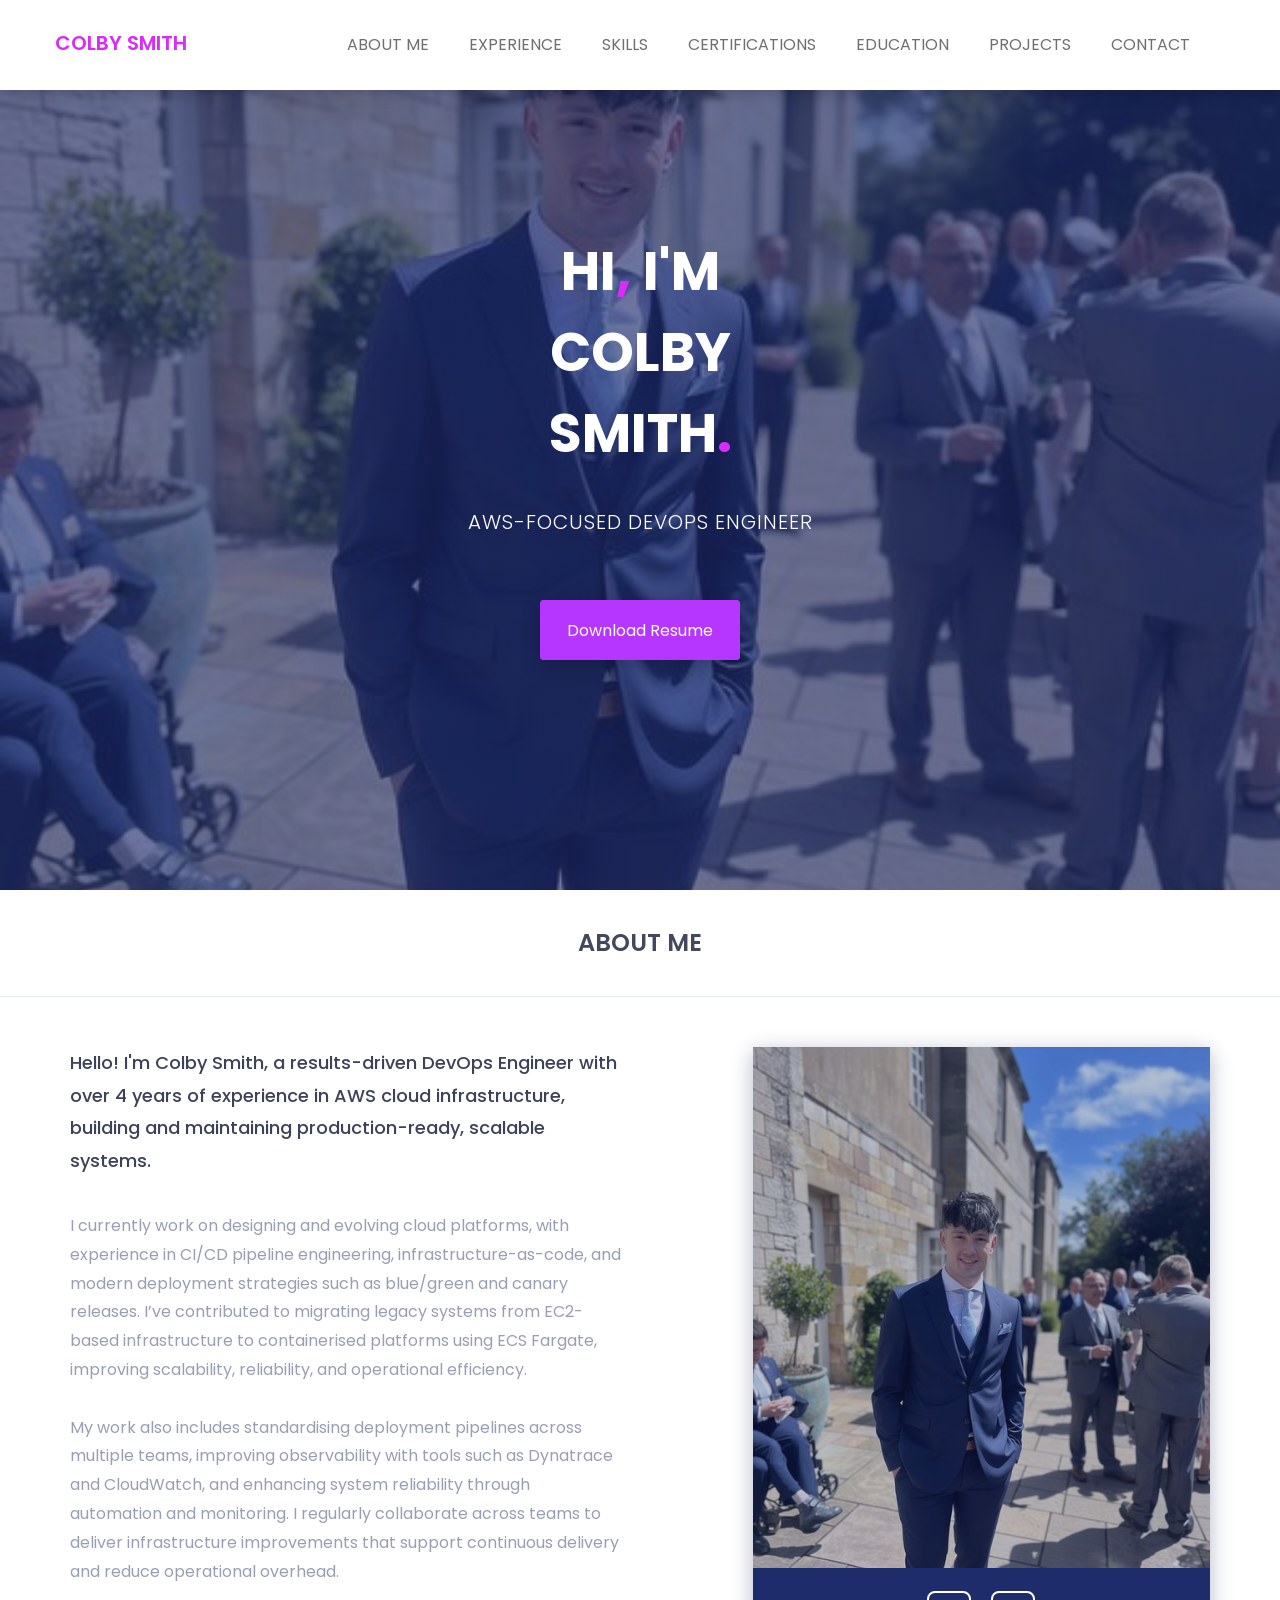
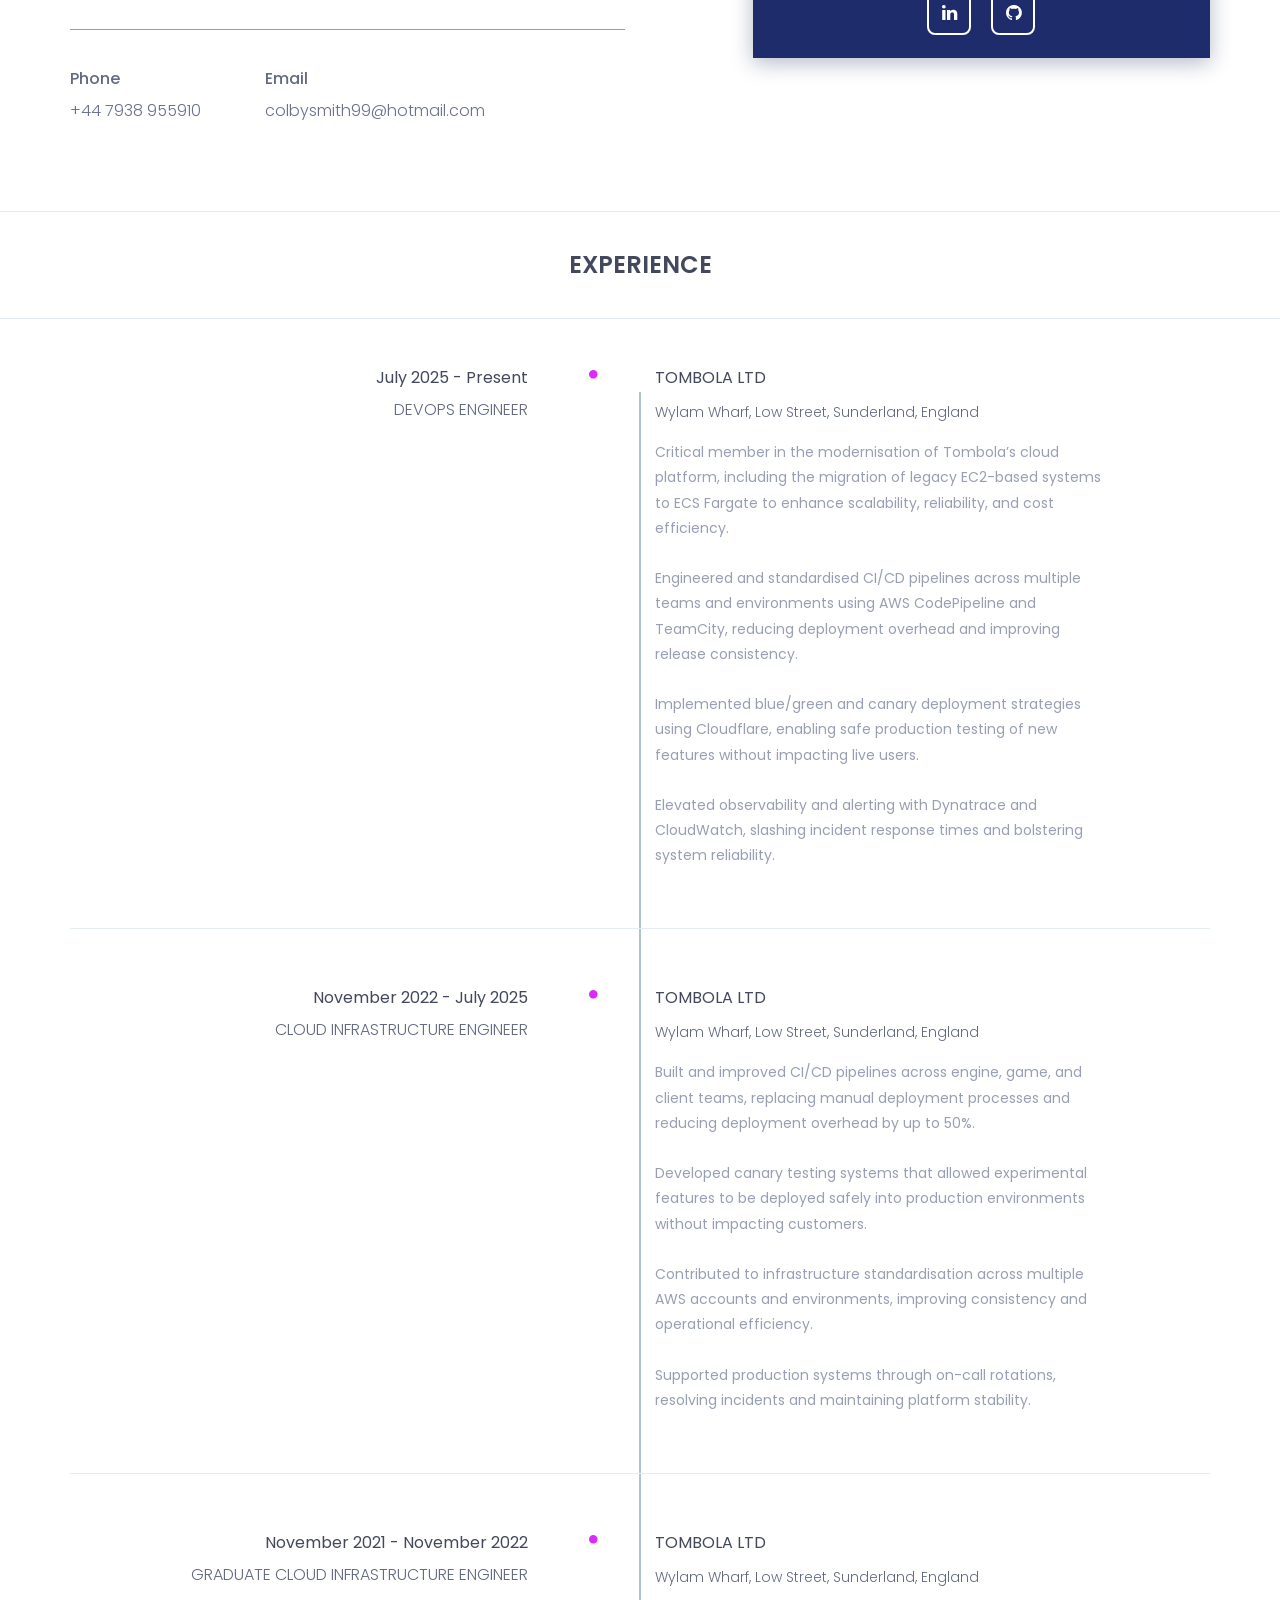
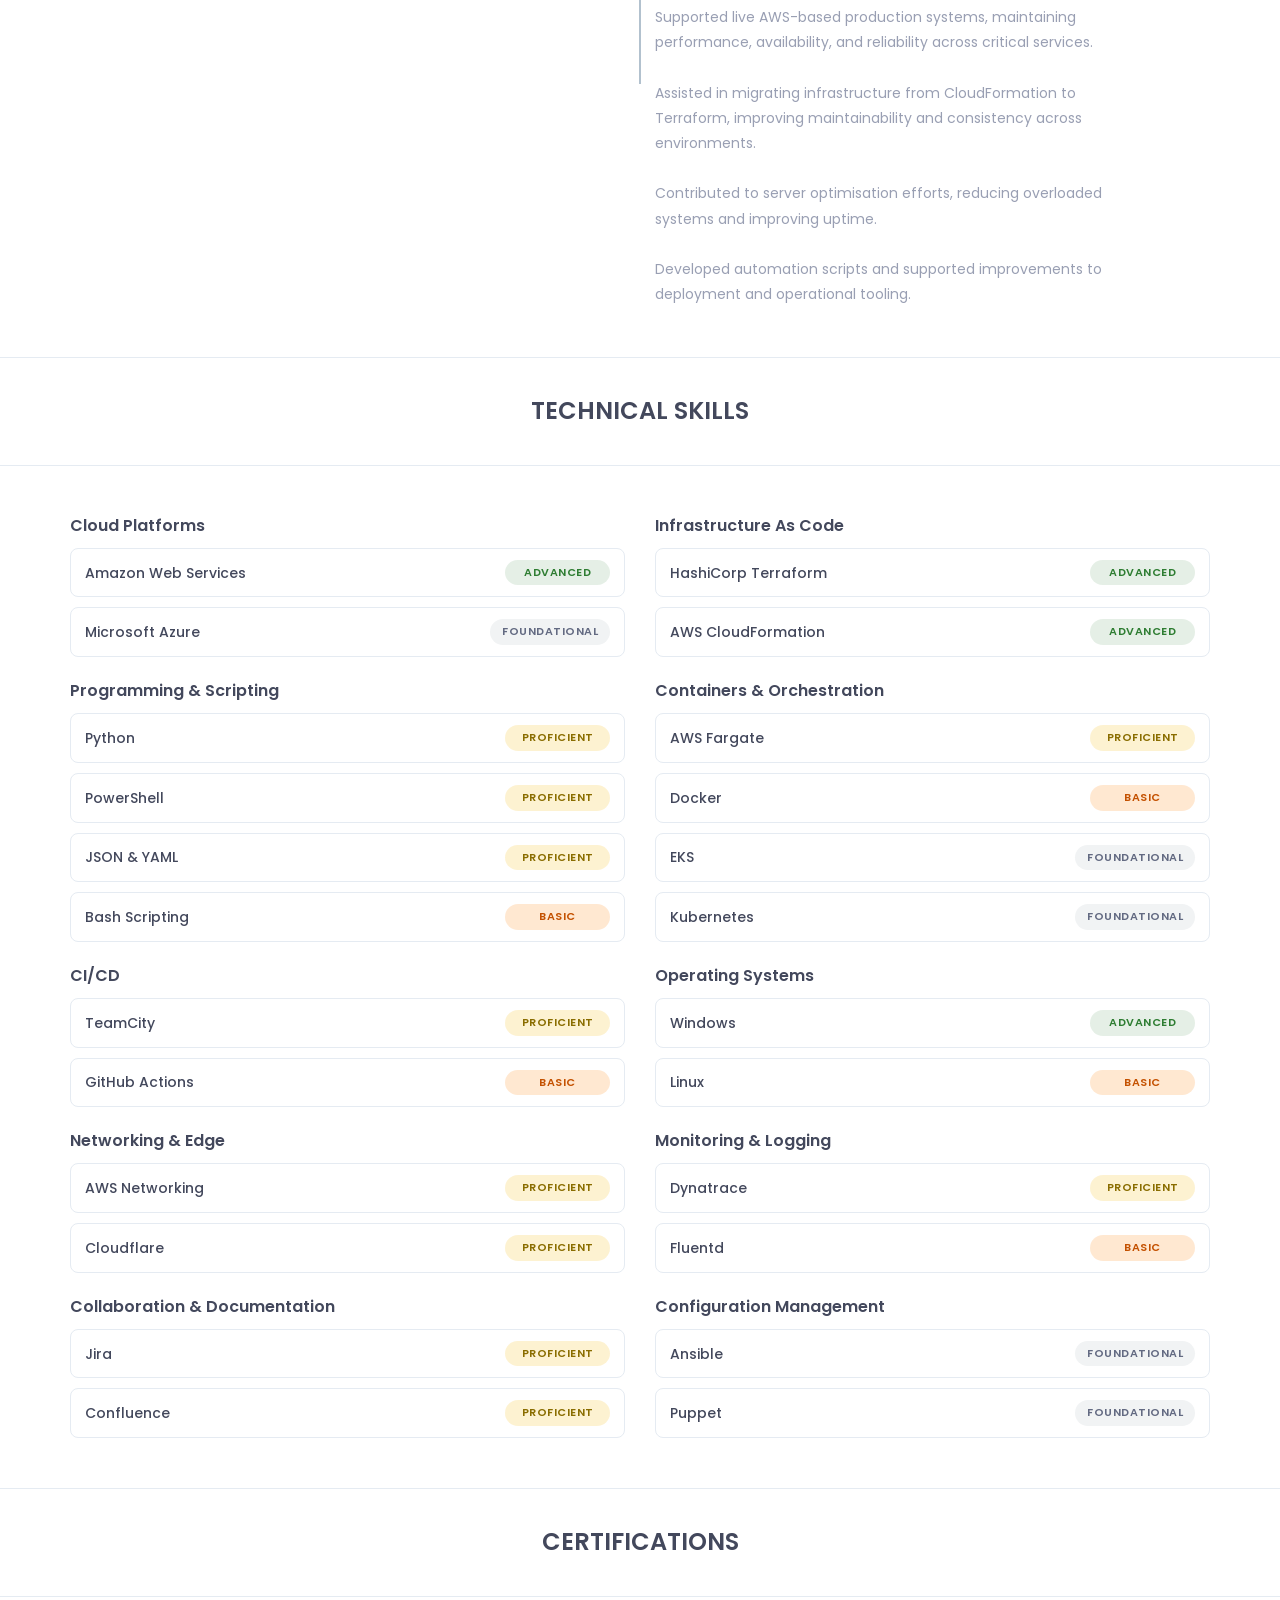
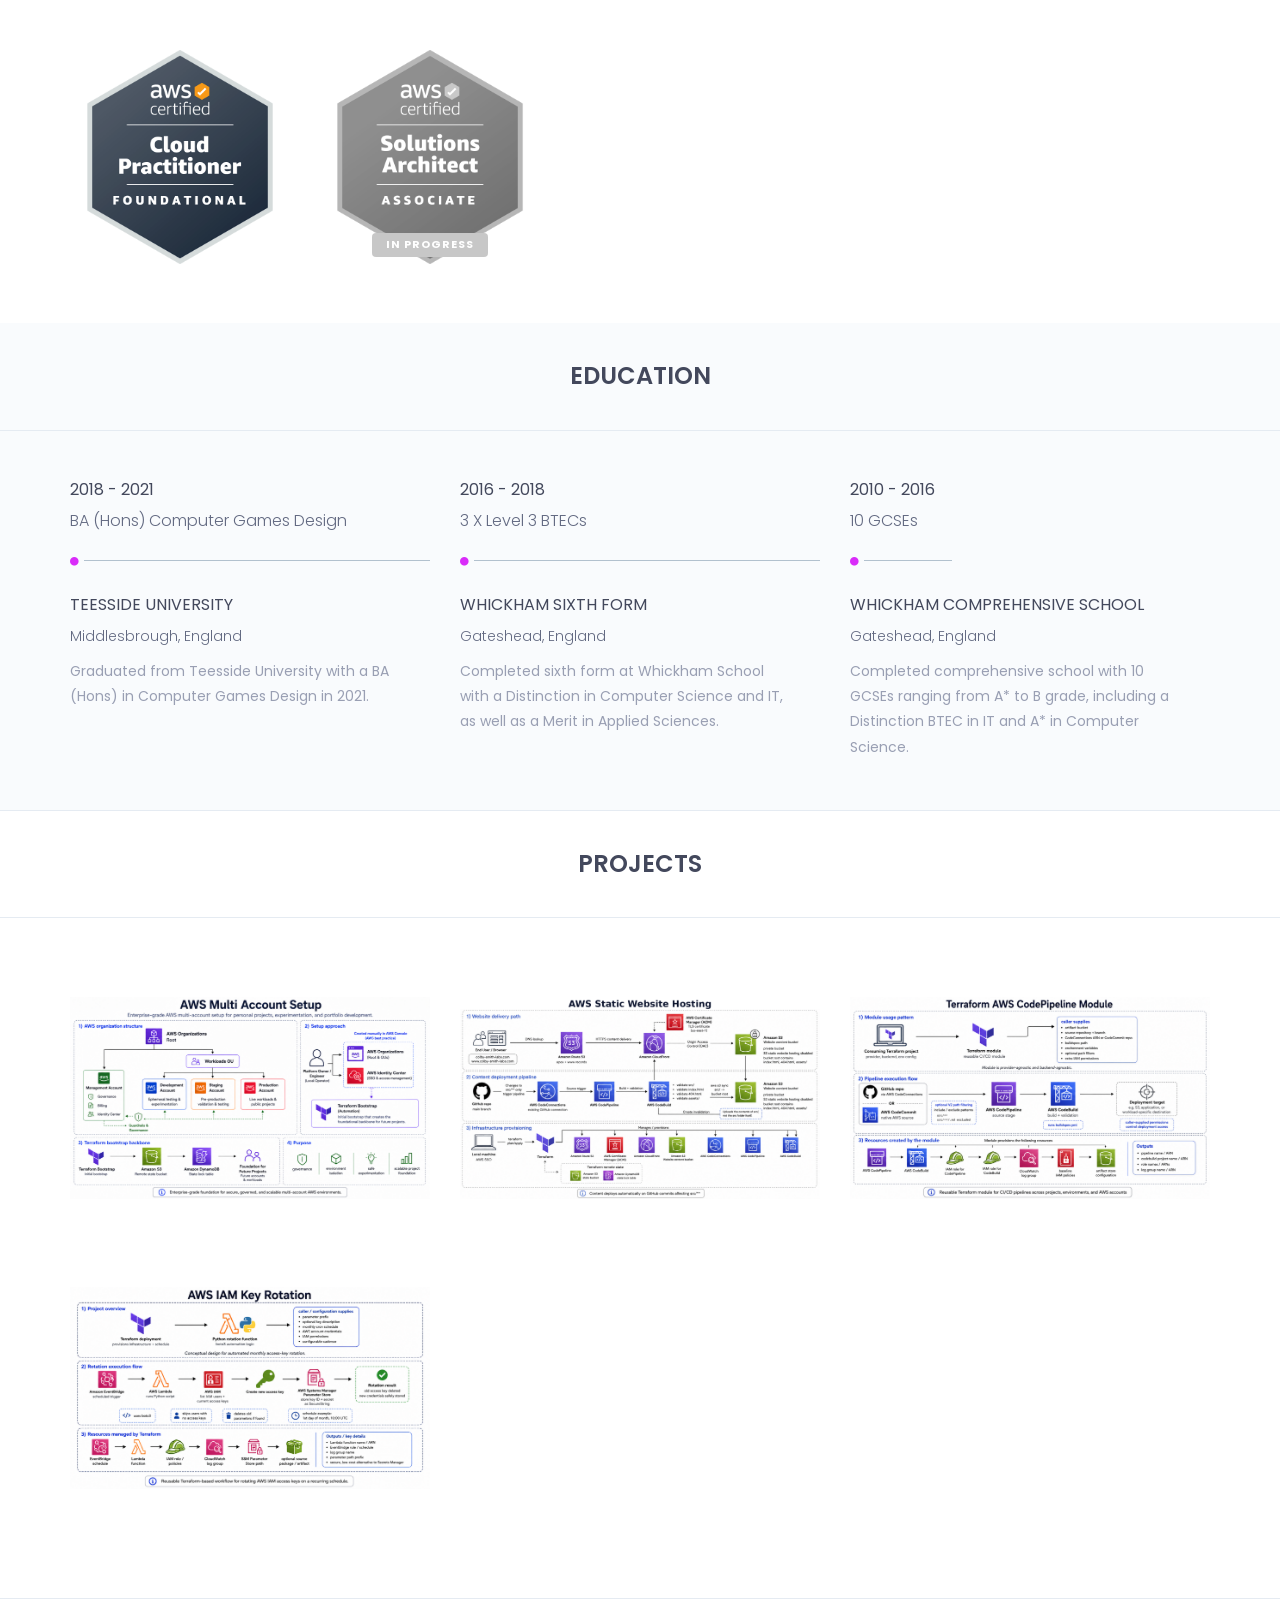
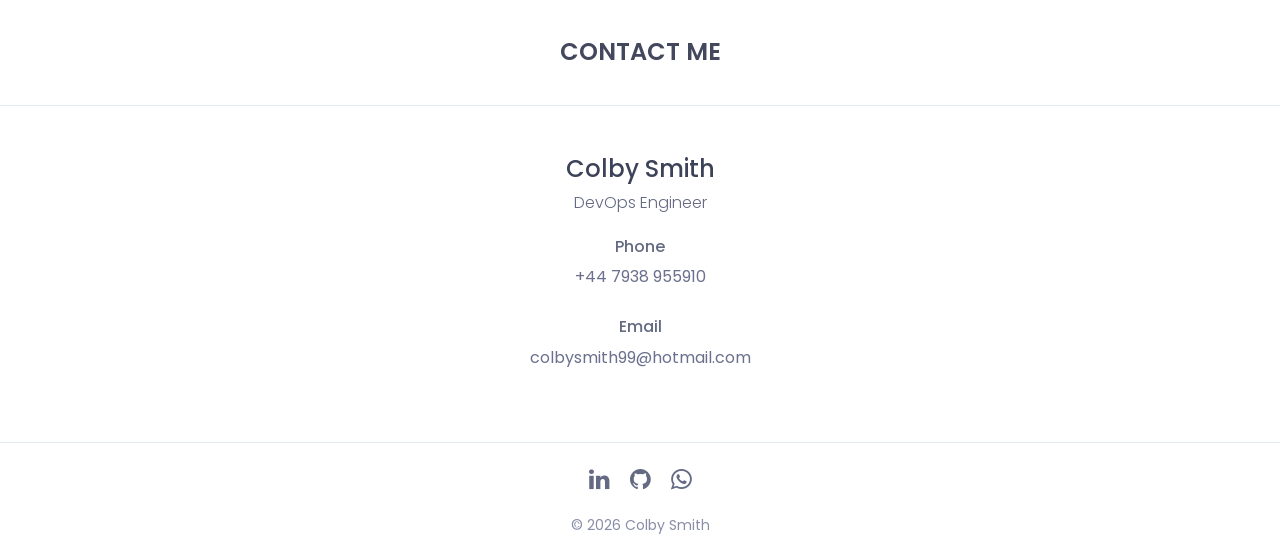
==== src/index.html @ 45b3d07c "Update index.html & style.css - updated layout of skills section" ====
<!doctype html>
<html lang="en">
<head>
	<meta charset="utf-8">
	<meta http-equiv="X-UA-Compatible" content="IE=edge">
	<meta name="viewport" content="width=device-width, initial-scale=1">

	<title>Colby Smith — AWS DevOps Engineer</title>

	<meta name="description" content="AWS-focused DevOps Engineer with 4+ years of experience in cloud infrastructure, CI/CD pipelines, and production systems. View my projects, skills, and certifications.">

	<meta property="og:title" content="Colby Smith — AWS DevOps Engineer">
	<meta property="og:description" content="AWS-focused DevOps Engineer specialising in cloud infrastructure, CI/CD automation, and scalable systems.">
	<meta property="og:image" content="https://colby-smith-labs.com/assets/images/about/Personal-Website-Image.JPEG">
	<meta property="og:url" content="https://colby-smith-labs.com">
	<meta property="og:type" content="website">

	<link rel="canonical" href="https://colby-smith-labs.com/">

	<!-- Fonts -->
	<link href="https://fonts.googleapis.com/css?family=Poppins:100,200,300,400,500,600,700,800,900&subset=devanagari,latin-ext" rel="stylesheet">

	<!-- Stylesheets -->
	<link rel="stylesheet" href="assets/css/bootstrap.min.css">
	<link rel="stylesheet" href="assets/css/font-awesome.min.css">
	<link rel="stylesheet" href="assets/css/bootsnav.css">
	<link rel="stylesheet" href="assets/css/style.css">
	<link rel="stylesheet" href="assets/css/responsive.css">
</head>

<body>
	<!-- Navigation Header -->
	<header class="top-area">
		<div class="header-area">
			<nav class="navbar navbar-default bootsnav navbar-fixed dark no-background">
				<div class="container">
					<div class="navbar-header">
						<button type="button" class="navbar-toggle" data-toggle="collapse" data-target="#navbar-menu" aria-label="Toggle navigation">
							<i class="fa fa-bars"></i>
						</button>
						<a class="navbar-brand" href="/">Colby Smith</a>
					</div>

					<div class="collapse navbar-collapse menu-ui-design" id="navbar-menu">
						<ul class="nav navbar-nav navbar-right">
							<li class="smooth-menu"><a href="#about">about me</a></li>
							<li class="smooth-menu"><a href="#experience">experience</a></li>
							<li class="smooth-menu"><a href="#skills">skills</a></li>
							<li class="smooth-menu"><a href="#certifications">certifications</a></li>
							<li class="smooth-menu"><a href="#education">education</a></li>
							<li class="smooth-menu"><a href="#projects">projects</a></li>
							<li class="smooth-menu"><a href="#contact">contact</a></li>
						</ul>
					</div>
				</div>
			</nav>
		</div>
		<div class="clearfix"></div>
	</header>

	<!-- Welcome Hero -->
	<section id="welcome-hero" class="welcome-hero">
		<div class="container">
			<div class="row">
				<div class="col-md-12 text-center">
					<div class="header-text">
						<h1>hi<span>, </span>I'm<br>Colby<br>Smith<span>.</span></h1>
						<p>AWS-focused DevOps Engineer</p>
						<a href="assets/download/Colby Smith CV.pdf" download="colby-smith-cv.pdf">download resume</a>
					</div>
				</div>
			</div>
		</div>
	</section>

	<!-- About -->
	<section id="about" class="about">
		<div class="section-heading text-center">
			<h2>about me</h2>
		</div>

		<div class="container">
			<div class="about-content">
				<div class="row">
					<div class="col-sm-6">
						<div class="single-about-txt">
							<h3>
								Hello! I'm Colby Smith, a results-driven DevOps Engineer with over 4 years of experience in AWS cloud infrastructure, building and maintaining production-ready, scalable systems.
							</h3>

							<p>
								I currently work on designing and evolving cloud platforms, with experience in CI/CD pipeline engineering, infrastructure-as-code, and modern deployment strategies such as blue/green and canary releases. I’ve contributed to migrating legacy systems from EC2-based infrastructure to containerised platforms using ECS Fargate, improving scalability, reliability, and operational efficiency.
								<br><br>
								My work also includes standardising deployment pipelines across multiple teams, improving observability with tools such as Dynatrace and CloudWatch, and enhancing system reliability through automation and monitoring. I regularly collaborate across teams to deliver infrastructure improvements that support continuous delivery and reduce operational overhead.
							</p>

							<div class="row">
								<div class="col-sm-4">
									<div class="single-about-add-info">
										<h3>Phone</h3>
										<p><a href="tel:+447938955910">+44 7938 955910</a></p>
									</div>
								</div>

								<div class="col-sm-4">
									<div class="single-about-add-info">
										<h3>Email</h3>
										<p><a href="mailto:colbysmith99@hotmail.com">colbysmith99@hotmail.com</a></p>
									</div>
								</div>
							</div>
						</div>
					</div>

					<div class="col-sm-offset-1 col-sm-5">
						<div class="single-about-img">
							<img src="assets/images/about/Personal-Website-Image.JPEG" alt="Colby Smith profile photo">
							<div class="about-list-icon">
								<ul>
									<li>
										<a href="https://www.linkedin.com/in/colbysmith99/" target="_blank" rel="noopener" aria-label="LinkedIn profile">
											<i class="fa fa-linkedin" aria-hidden="true"></i>
										</a>
									</li>
									<li>
										<a href="https://github.com/colby-smith" target="_blank" rel="noopener" aria-label="GitHub profile">
											<i class="fa fa-github" aria-hidden="true"></i>
										</a>
									</li>
								</ul>
							</div>
						</div>
					</div>
				</div>
			</div>
		</div>
	</section>

	<!-- Experience -->
	<section id="experience" class="experience">
		<div class="section-heading text-center">
			<h2>experience</h2>
		</div>

		<div class="container">
			<div class="experience-content">
				<div class="main-timeline">
					<ul>
						<li>
							<div class="single-timeline-box fix">
								<div class="row">
									<div class="col-md-5">
										<div class="experience-time text-right">
											<h2>July 2025 - Present</h2>
											<h3>DevOps Engineer</h3>
										</div>
									</div>

									<div class="col-md-offset-1 col-md-5">
										<div class="timeline">
											<div class="timeline-content">
												<h4 class="title">
													<span><i class="fa fa-circle" aria-hidden="true"></i></span>
													Tombola Ltd
												</h4>
												<h5>Wylam Wharf, Low Street, Sunderland, England</h5>
												<p class="description">
													Critical member in the modernisation of Tombola’s cloud platform, including the migration of legacy EC2-based systems to ECS Fargate to enhance scalability, reliability, and cost efficiency.
													<br><br>
													Engineered and standardised CI/CD pipelines across multiple teams and environments using AWS CodePipeline and TeamCity, reducing deployment overhead and improving release consistency.
													<br><br>
													Implemented blue/green and canary deployment strategies using Cloudflare, enabling safe production testing of new features without impacting live users.
													<br><br>
													Elevated observability and alerting with Dynatrace and CloudWatch, slashing incident response times and bolstering system reliability.
												</p>
											</div>
										</div>
									</div>
								</div>
							</div>
						</li>

						<li>
							<div class="single-timeline-box fix">
								<div class="row">
									<div class="col-md-5">
										<div class="experience-time text-right">
											<h2>November 2022 - July 2025</h2>
											<h3>Cloud Infrastructure Engineer</h3>
										</div>
									</div>

									<div class="col-md-offset-1 col-md-5">
										<div class="timeline">
											<div class="timeline-content">
												<h4 class="title">
													<span><i class="fa fa-circle" aria-hidden="true"></i></span>
													Tombola Ltd
												</h4>
												<h5>Wylam Wharf, Low Street, Sunderland, England</h5>
												<p class="description">
													Built and improved CI/CD pipelines across engine, game, and client teams, replacing manual deployment processes and reducing deployment overhead by up to 50%.
													<br><br>
													Developed canary testing systems that allowed experimental features to be deployed safely into production environments without impacting customers.
													<br><br>
													Contributed to infrastructure standardisation across multiple AWS accounts and environments, improving consistency and operational efficiency.
													<br><br>
													Supported production systems through on-call rotations, resolving incidents and maintaining platform stability.
												</p>
											</div>
										</div>
									</div>
								</div>
							</div>
						</li>

						<li>
							<div class="single-timeline-box fix">
								<div class="row">
									<div class="col-md-5">
										<div class="experience-time text-right">
											<h2>November 2021 - November 2022</h2>
											<h3>Graduate Cloud Infrastructure Engineer</h3>
										</div>
									</div>

									<div class="col-md-offset-1 col-md-5">
										<div class="timeline">
											<div class="timeline-content">
												<h4 class="title">
													<span><i class="fa fa-circle" aria-hidden="true"></i></span>
													Tombola Ltd
												</h4>
												<h5>Wylam Wharf, Low Street, Sunderland, England</h5>
												<p class="description">
													Supported live AWS-based production systems, maintaining performance, availability, and reliability across critical services.
													<br><br>
													Assisted in migrating infrastructure from CloudFormation to Terraform, improving maintainability and consistency across environments.
													<br><br>
													Contributed to server optimisation efforts, reducing overloaded systems and improving uptime.
													<br><br>
													Developed automation scripts and supported improvements to deployment and operational tooling.
												</p>
											</div>
										</div>
									</div>
								</div>
							</div>
						</li>
					</ul>
				</div>
			</div>
		</div>
	</section>

	<!-- Skills -->
	<section id="skills" class="skills">
		<div class="section-heading text-center">
			<h2>technical skills</h2>
		</div>

		<div class="container">
			<div class="skill-content">
				<div class="skill-grid">

					<div class="skill-category">
						<h4>Cloud Platforms</h4>
						<div class="skill-list">
							<div class="skill-item">
								<span class="skill-name">Amazon Web Services</span>
								<span class="skill-level advanced">Advanced</span>
							</div>
							<div class="skill-item">
								<span class="skill-name">Microsoft Azure</span>
								<span class="skill-level foundational">Foundational</span>
							</div>
						</div>
					</div>

					<div class="skill-category">
						<h4>Infrastructure as Code</h4>
						<div class="skill-list">
							<div class="skill-item">
								<span class="skill-name">HashiCorp Terraform</span>
								<span class="skill-level advanced">Advanced</span>
							</div>
							<div class="skill-item">
								<span class="skill-name">AWS CloudFormation</span>
								<span class="skill-level advanced">Advanced</span>
							</div>
						</div>
					</div>

					<div class="skill-category">
						<h4>Programming & Scripting</h4>
						<div class="skill-list">
							<div class="skill-item">
								<span class="skill-name">Python</span>
								<span class="skill-level proficient">Proficient</span>
							</div>
							<div class="skill-item">
								<span class="skill-name">PowerShell</span>
								<span class="skill-level proficient">Proficient</span>
							</div>
							<div class="skill-item">
								<span class="skill-name">JSON &amp; YAML</span>
								<span class="skill-level proficient">Proficient</span>
							</div>
							<div class="skill-item">
								<span class="skill-name">Bash Scripting</span>
								<span class="skill-level basic">Basic</span>
							</div>
						</div>
					</div>

					<div class="skill-category">
						<h4>Containers & Orchestration</h4>
						<div class="skill-list">
							<div class="skill-item">
								<span class="skill-name">AWS Fargate</span>
								<span class="skill-level proficient">Proficient</span>
							</div>
							<div class="skill-item">
								<span class="skill-name">Docker</span>
								<span class="skill-level basic">Basic</span>
							</div>
							<div class="skill-item">
								<span class="skill-name">EKS</span>
								<span class="skill-level foundational">Foundational</span>
							</div>
							<div class="skill-item">
								<span class="skill-name">Kubernetes</span>
								<span class="skill-level foundational">Foundational</span>
							</div>
						</div>
					</div>

					<div class="skill-category">
						<h4>CI/CD</h4>
						<div class="skill-list">
							<div class="skill-item">
								<span class="skill-name">TeamCity</span>
								<span class="skill-level proficient">Proficient</span>
							</div>
							<div class="skill-item">
								<span class="skill-name">GitHub Actions</span>
								<span class="skill-level basic">Basic</span>
							</div>
						</div>
					</div>

					<div class="skill-category">
						<h4>Operating Systems</h4>
						<div class="skill-list">
							<div class="skill-item">
								<span class="skill-name">Windows</span>
								<span class="skill-level advanced">Advanced</span>
							</div>
							<div class="skill-item">
								<span class="skill-name">Linux</span>
								<span class="skill-level basic">Basic</span>
							</div>
						</div>
					</div>

					<div class="skill-category">
						<h4>Networking & Edge</h4>
						<div class="skill-list">
							<div class="skill-item">
								<span class="skill-name">AWS Networking</span>
								<span class="skill-level proficient">Proficient</span>
							</div>
							<div class="skill-item">
								<span class="skill-name">Cloudflare</span>
								<span class="skill-level proficient">Proficient</span>
							</div>
						</div>
					</div>

					<div class="skill-category">
						<h4>Monitoring & Logging</h4>
						<div class="skill-list">
							<div class="skill-item">
								<span class="skill-name">Dynatrace</span>
								<span class="skill-level proficient">Proficient</span>
							</div>
							<div class="skill-item">
								<span class="skill-name">Fluentd</span>
								<span class="skill-level basic">Basic</span>
							</div>
						</div>
					</div>

					<div class="skill-category">
						<h4>Collaboration & Documentation</h4>
						<div class="skill-list">
							<div class="skill-item">
								<span class="skill-name">Jira</span>
								<span class="skill-level proficient">Proficient</span>
							</div>
							<div class="skill-item">
								<span class="skill-name">Confluence</span>
								<span class="skill-level proficient">Proficient</span>
							</div>
						</div>
					</div>

					<div class="skill-category">
						<h4>Configuration Management</h4>
						<div class="skill-list">
							<div class="skill-item">
								<span class="skill-name">Ansible</span>
								<span class="skill-level foundational">Foundational</span>
							</div>
							<div class="skill-item">
								<span class="skill-name">Puppet</span>
								<span class="skill-level foundational">Foundational</span>
							</div>
						</div>
					</div>

				</div>
			</div>
		</div>
	</section>

	<!-- Certifications -->
	<section id="certifications" class="certifications">
		<div class="section-heading text-center">
			<h2>certifications</h2>
		</div>

		<div class="container">
			<div class="qualifications-content">
				<div class="cert-row">
					<div class="cert-item">
						<a href="assets/download/AWS Certified Cloud Practitioner certificate.pdf" download>
							<img src="assets/images/certifications/cloud-practitioner.png" alt="AWS Certified Cloud Practitioner" loading="lazy">
						</a>
						<div class="isotope-overlay">
							<a href="assets/download/AWS Certified Cloud Practitioner certificate.pdf" download>
								View Certificate
							</a>
						</div>
					</div>

					<div class="cert-item cert-pending">
						<img src="assets/images/certifications/solutions-architect-associate.png" alt="AWS Solutions Architect Associate in progress" loading="lazy">
						<div class="cert-pending-label">IN PROGRESS</div>
					</div>
				</div>
			</div>
		</div>
	</section>

	<!-- Education -->
	<section id="education" class="education">
		<div class="section-heading text-center">
			<h2>education</h2>
		</div>

		<div class="container">
			<div class="education-horizontal-timeline">
				<div class="row">
					<div class="col-sm-4">
						<div class="single-horizontal-timeline">
							<div class="experience-time">
								<h2>2018 - 2021</h2>
								<h3>BA (Hons) Computer Games Design</h3>
							</div>
							<div class="timeline-horizontal-border">
								<i class="fa fa-circle" aria-hidden="true"></i>
								<span class="single-timeline-horizontal"></span>
							</div>
							<div class="timeline">
								<div class="timeline-content">
									<h4 class="title">Teesside University</h4>
									<h5>Middlesbrough, England</h5>
									<p class="description">
										Graduated from Teesside University with a BA (Hons) in Computer Games Design in 2021.
									</p>
								</div>
							</div>
						</div>
					</div>

					<div class="col-sm-4">
						<div class="single-horizontal-timeline">
							<div class="experience-time">
								<h2>2016 - 2018</h2>
								<h3>3 x Level 3 BTECs</h3>
							</div>
							<div class="timeline-horizontal-border">
								<i class="fa fa-circle" aria-hidden="true"></i>
								<span class="single-timeline-horizontal"></span>
							</div>
							<div class="timeline">
								<div class="timeline-content">
									<h4 class="title">Whickham Sixth Form</h4>
									<h5>Gateshead, England</h5>
									<p class="description">
										Completed sixth form at Whickham School with a Distinction in Computer Science and IT, as well as a Merit in Applied Sciences.
									</p>
								</div>
							</div>
						</div>
					</div>

					<div class="col-sm-4">
						<div class="single-horizontal-timeline">
							<div class="experience-time">
								<h2>2010 - 2016</h2>
								<h3>10 GCSEs</h3>
							</div>
							<div class="timeline-horizontal-border">
								<i class="fa fa-circle" aria-hidden="true"></i>
								<span class="single-timeline-horizontal spacial-horizontal-line"></span>
							</div>
							<div class="timeline">
								<div class="timeline-content">
									<h4 class="title">Whickham Comprehensive School</h4>
									<h5>Gateshead, England</h5>
									<p class="description">
										Completed comprehensive school with 10 GCSEs ranging from A* to B grade, including a Distinction BTEC in IT and A* in Computer Science.
									</p>
								</div>
							</div>
						</div>
					</div>

				</div>
			</div>
		</div>
	</section>

	<!-- Projects -->
	<section id="projects" class="projects">
		<div class="projects-details">
			<div class="section-heading text-center">
				<h2>projects</h2>
			</div>

			<div class="container">
				<div class="projects-content">
					<div class="isotope">
						<div class="row">
							<div class="col-sm-4">
								<div class="item">
									<img src="assets/images/projects/AWS-Multi-Account-Setup.png" alt="AWS Multi-Account Setup" loading="lazy">
									<div class="isotope-overlay">
										<a href="https://github.com/colby-smith/AWS-Multi-Account-Setup" target="_blank" rel="noopener">
											AWS Multi-Account Setup
										</a>
									</div>
								</div>
							</div>

							<div class="col-sm-4">
								<div class="item">
									<img src="assets/images/projects/AWS-Static-Website-Hosting-Overview.png" alt="AWS Static Website Hosting" loading="lazy">
									<div class="isotope-overlay">
										<a href="https://github.com/colby-smith/AWS-Static-Website-Hosting" target="_blank" rel="noopener">
											AWS Static Website Hosting
										</a>
									</div>
								</div>
							</div>

							<div class="col-sm-4">
								<div class="item">
									<img src="assets/images/projects/Terraform-AWS-CodePipeline-Module.png" alt="Terraform AWS CodePipeline Module" loading="lazy">
									<div class="isotope-overlay">
										<a href="https://github.com/colby-smith/AWS-CodePipeline-Terraform-Module" target="_blank" rel="noopener">
											AWS CodePipeline Terraform Module
										</a>
									</div>
								</div>
							</div>
							
							<div class="col-sm-4">
								<div class="item">
									<img src="assets/images/projects/AWS-Access-Key-Rotation-Overview.png" alt="Terraform AWS CodePipeline Module" loading="lazy">
									<div class="isotope-overlay">
										<a href="https://github.com/colby-smith/AWS-Access-Key-Rotation" target="_blank" rel="noopener">
											AWS Access Key Rotation
										</a>
									</div>
								</div>
							</div
							

						</div>
					</div>
				</div>
			</div>
		</div>
	</section>

	<!-- Contact -->
	<section id="contact" class="contact">
		<div class="section-heading text-center">
			<h2>contact me</h2>
		</div>

		<div class="container">
			<div class="contact-content text-center">
				<div class="row">
					<div class="col-md-12">
						<div class="single-contact-box">
							<div class="contact-adress">
								<div class="contact-add-head">
									<h3>Colby Smith</h3>
									<p>DevOps Engineer</p>
								</div>

								<div class="contact-add-info">
									<div class="single-contact-add-info">
										<h3>phone</h3>
										<p><a href="tel:+447938955910">+44 7938 955910</a></p>
									</div>

									<div class="single-contact-add-info">
										<h3>email</h3>
										<p><a href="mailto:colbysmith99@hotmail.com">colbysmith99@hotmail.com</a></p>
									</div>
								</div>
							</div>
						</div>
					</div>
				</div>
			</div>
		</div>
	</section>

	<!-- Footer -->
	<footer id="footer-copyright" class="footer-copyright">
		<div class="container">
			<div class="hm-foot-icon text-center">
				<ul class="icon-list">
					<li>
						<a href="https://www.linkedin.com/in/colbysmith99/" target="_blank" rel="noopener" aria-label="LinkedIn profile">
							<i class="fa fa-linkedin" aria-hidden="true"></i>
						</a>
					</li>
					<li>
						<a href="https://github.com/colby-smith" target="_blank" rel="noopener" aria-label="GitHub profile">
							<i class="fa fa-github" aria-hidden="true"></i>
						</a>
					</li>
					<li>
						<a href="https://wa.me/447938955910" target="_blank" rel="noopener" aria-label="WhatsApp contact">
							<i class="fa fa-whatsapp" aria-hidden="true"></i>
						</a>
					</li>
				</ul>
			</div>

			<div class="hm-footer-copyright text-center">
				<p>&copy; 2026 Colby Smith</p>
			</div>
		</div>

		<div id="scroll-Top">
			<div class="return-to-top">
				<i class="fa fa-angle-up" id="scroll-top" aria-hidden="true"></i>
			</div>
		</div>
	</footer>

	<!-- Scripts -->
	<script src="assets/js/jquery.js"></script>
	<script src="assets/js/bootstrap.min.js"></script>
	<script src="assets/js/bootsnav.js"></script>
	<script src="assets/js/jquery.sticky.js"></script>
	<script src="assets/js/custom.js"></script>
</body>
</html>
---- src/assets/css/bootsnav.css ----
/* ==============================================================

Template name : Bootsnav - Multi Purpose Header
Categorie : Bootstrap Menu in CSS
Author : adamnurdin01
Version : v.1.2
Created : 2016-06-02
Last update : 2016-10-19

============================================================== */

/* MEGAMENU STYLE
=================================*/
nav.bootsnav .dropdown.megamenu-fw {
    position: static;
}

nav.bootsnav .container {
    position: relative;
}

nav.bootsnav .megamenu-fw .dropdown-menu {
    left: auto;
}

nav.bootsnav .megamenu-content {
    padding: 15px;
    width: 100% !important;
}

nav.bootsnav .megamenu-content .title{
    margin-top: 0;
}

nav.bootsnav .dropdown.megamenu-fw .dropdown-menu {
    left: 0;
    right: 0;
}

/* Navbar
=================================*/
nav.navbar.bootsnav{
    margin-bottom: 0;
    -moz-border-radius: 0px;
    -webkit-border-radius: 0px;
    -o-border-radius: 0px;
    border-radius: 0px;
    background-color: #fff;
    border: none;
    border-bottom: solid 1px #e0e0e0;
    z-index: 9;
}

nav.navbar.bootsnav ul.nav > li > a{
    color: #6f6f6f;
    background-color: transparent;
    outline: none;
    margin-bottom: -2px;
}

nav.navbar.bootsnav ul.nav li.megamenu-fw > a:hover,
nav.navbar.bootsnav ul.nav li.megamenu-fw > a:focus,
nav.navbar.bootsnav ul.nav li.active > a:hover,
nav.navbar.bootsnav ul.nav li.active > a:focus,
nav.navbar.bootsnav ul.nav li.active > a{
    background-color: transparent;
}

nav.navbar.bootsnav .navbar-toggle{
    background-color: #fff;
    border: none;
    padding: 0;
    font-size: 18px;
    position: relative;
    top: 5px;
}

nav.navbar.bootsnav ul.nav .dropdown-menu .dropdown-menu{
    top: 0;
    left: 100%;
}

nav.navbar.bootsnav ul.nav ul.dropdown-menu > li > a{
    white-space:normal;
}


ul.menu-col{
    padding: 0;
    margin: 0;
    list-style: none;
}

ul.menu-col li a{
    color: #6f6f6f;
}

ul.menu-col li a:hover,
ul.menu-col li a:focus{
    text-decoration: none;
}

/* Navbar Full
=================================*/
nav.bootsnav.navbar-full{
    padding-bottom: 10px;
    padding-top: 10px;
}

nav.bootsnav.navbar-full .navbar-header{
    display: block;
    width: 100%;
}

nav.bootsnav.navbar-full .navbar-toggle{
    display: inline-block;
    margin-right: 0;
    position: relative;
    top: 0;
    font-size: 30px;
    -webkit-transition: all 1s ease-in-out;
	-moz-transition: all 1s ease-in-out;
	-o-transition: all 1s ease-in-out;
	-ms-transition: all 1s ease-in-out;
	transition: all 1s ease-in-out;
}

nav.bootsnav.navbar-full .navbar-collapse{
    position: fixed;
    width: 100%;
    height: 100% !important;
    top: 0;
    left: 0;
    padding: 0;
    display: none !important;
    z-index: 9;
}

nav.bootsnav.navbar-full .navbar-collapse.in{
    display: block !important;
}

nav.bootsnav.navbar-full .navbar-collapse .nav-full{
    overflow: auto;
}

nav.bootsnav.navbar-full .navbar-collapse .wrap-full-menu{
    display: table-cell;
    vertical-align: middle;
    background-color: #fff;
    overflow: auto;
}

nav.bootsnav.navbar-full .navbar-collapse .nav-full::-webkit-scrollbar {
    width: 0;
}

nav.bootsnav.navbar-full .navbar-collapse .nav-full::-moz-scrollbar {
    width: 0;
}

nav.bootsnav.navbar-full .navbar-collapse .nav-full::-ms-scrollbar {
    width: 0;
}

nav.bootsnav.navbar-full .navbar-collapse .nav-full::-o-scrollbar {
    width: 0;
}


nav.bootsnav.navbar-full .navbar-collapse ul.nav{
    display: block;
    width: 100%;
    overflow: auto;
}

nav.bootsnav.navbar-full .navbar-collapse ul.nav a:hover,
nav.bootsnav.navbar-full .navbar-collapse ul.nav a:focus,
nav.bootsnav.navbar-full .navbar-collapse ul.nav a{
    background-color: transparent;
}

nav.bootsnav.navbar-full .navbar-collapse ul.nav > li{
    float: none;
    display: block;
    text-align: center;
}

nav.bootsnav.navbar-full .navbar-collapse ul.nav > li > a{
    display: table;
    margin: auto;
    text-transform: uppercase;
    font-weight: bold;
    letter-spacing: 2px;
    font-size: 24px;
    padding: 10px 15px;
}

li.close-full-menu > a{
    padding-top: 0px;
    padding-bottom: 0px;
}

li.close-full-menu{
    padding-top: 30px;
    padding-bottom: 30px;
}

/* Atribute Navigation
=================================*/
.attr-nav{
    float: right;
    display: inline-block;
    margin-left: 13px;
    margin-right: -15px;
}

.attr-nav > ul{
    padding: 0;
    margin: 0 0 -7px 0;
    list-style: none;
    display: inline-block;
}

.attr-nav > ul > li{
    float: left;
    display: block;
}

.attr-nav > ul > li > a{
    color: #6f6f6f;
    display: block;
    padding: 28px 15px;
    position: relative;
}

.attr-nav > ul > li > a span.badge{
    position: absolute;
    top: 50%;
    margin-top: -15px;
    right: 5px;
    font-size: 10px;
    padding: 0;
    width: 15px;
    height: 15px;
    padding-top: 2px;
}

.attr-nav > ul > li.dropdown ul.dropdown-menu{
    -moz-border-radius: 0px;
    -webkit-border-radius: 0px;
    -o-border-radius: 0px;
    border-radius: 0px;
    -moz-box-shadow: 0px 0px 0px;
    -webkit-box-shadow: 0px 0px 0px;
    -o-box-shadow: 0px 0px 0px;
    box-shadow: 0px 0px 0px;
    border: solid 1px #e0e0e0;
}

ul.cart-list{
    padding: 0 !important;
    width: 250px !important;
}

ul.cart-list > li{
    position: relative;
    border-bottom: solid 1px #efefef;
    padding: 15px 15px 23px 15px !important;
}

ul.cart-list > li > a.photo{
    padding: 0 !important;
    margin-right: 15px;
    float: left;
    display: block;
    width: 50px;
    height: 50px;
    left: 15px;
    top: 15px;
}

ul.cart-list > li img{
    width: 50px;
    height: 50px;
    border: solid 1px #efefef;
}

ul.cart-list > li > h6{
    margin: 0;
}

ul.cart-list > li > h6 > a.photo{
    padding: 0 !important;
    display: block;
}

ul.cart-list > li > p{
    margin-bottom: 0;
}

ul.cart-list > li.total{
    background-color: #f5f5f5;
    padding-bottom: 15px !important;
}

ul.cart-list > li.total > .btn{
    display: inline-block;
    border-bottom: solid 1px #efefef;
}

ul.cart-list > li .price{
    font-weight: bold;
}

ul.cart-list > li.total > span{
    padding-top: 8px;
}

/* Top Search
=================================*/
.top-search{
    background-color: #333;
    padding: 10px 0;
    display: none;
}

.top-search input.form-control{
    background-color: transparent;
    border: none;
    -moz-box-shadow: 0px 0px 0px;
    -webkit-box-shadow: 0px 0px 0px;
    -o-box-shadow: 0px 0px 0px;
    box-shadow: 0px 0px 0px;
    color: #fff;
    height: 40px;
    padding: 0 15px;
}

.top-search .input-group-addon{
    background-color: transparent;
    border: none;
    color: #fff;
    padding-left: 0;
    padding-right: 0;
}

.top-search .input-group-addon.close-search{
    cursor: pointer;
}

/* Side Menu
=================================*/
body{
    -webkit-transition: all 0.3s ease-in-out;
	-moz-transition: all 0.3s ease-in-out;
	-o-transition: all 0.3s ease-in-out;
	-ms-transition: all 0.3s ease-in-out;
	transition: all 0.3s ease-in-out;
}

body.on-side{
    margin-left: -280px;
}

.side{
    position: fixed;
    overflow-y: auto;
    top: 0;
    right: -280px;
    width: 280px;
    padding: 25px 30px;
    height: 100%;
    display: block;
    background-color: #333;
    -webkit-transition: all 0.3s ease-in-out;
	-moz-transition: all 0.3s ease-in-out;
	-o-transition: all 0.3s ease-in-out;
	-ms-transition: all 0.3s ease-in-out;
	transition: all 0.3s ease-in-out;
    z-index: 9;
}

.side.on{
    right: 0;
}

.side .close-side{
    float: right;
    color: #fff;
    position: relative;
    z-index: 2;
    font-size: 16px;
}

.side .widget{
    position: relative;
    z-index: 1;
    margin-bottom: 25px;
}

.side .widget .title{
    color: #fff;
    margin-bottom: 15px;
}

.side .widget ul.link{
    padding: 0;
    margin: 0;
    list-style: none;
}

.side .widget ul.link li a{
    color: #9f9f9f;
    letter-spacing: 1px;
}

.side .widget ul.link li a:focus,
.side .widget ul.link li a:hover{
    color: #fff;
    text-decoration: none;
}

/* Share
=================================*/
nav.navbar.bootsnav .share{
    padding: 0 30px;
    margin-bottom: 30px;
}

nav.navbar.bootsnav .share ul{
    display: inline-block;
    padding: 0;
    margin: 0 0 -7px 0;
    list-style: none;
}

nav.navbar.bootsnav .share ul > li{
    float: left;
    display: block;
    margin-right: 5px;
}

nav.navbar.bootsnav .share ul > li > a{
    display: table-cell;
    vertical-align: middle;
    text-align: center;
    width: 35px;
    height: 35px;
    -moz-border-radius: 50%;
    -webkit-border-radius: 50%;
    -o-border-radius: 50%;
    border-radius: 50%;
    background-color: #cfcfcf;
    color: #fff;
}

/* Transparent
=================================*/
nav.navbar.bootsnav.navbar-fixed{
    position: fixed;
    display: block;
    width: 100%;
}

nav.navbar.bootsnav.no-background{
    -webkit-transition: all 1s ease-in-out;
	-moz-transition: all 1s ease-in-out;
	-o-transition: all 1s ease-in-out;
	-ms-transition: all 1s ease-in-out;
	transition: all 1s ease-in-out;
}

/* Navbar Sticky
=================================*/
.wrap-sticky{
    position: relative;
    -webkit-transition: all 0.3s ease-in-out;
	-moz-transition: all 0.3s ease-in-out;
	-o-transition: all 0.3s ease-in-out;
	-ms-transition: all 0.3s ease-in-out;
	transition: all 0.3s ease-in-out;
}

.wrap-sticky nav.navbar.bootsnav{
    position: absolute;
    width: 100%;
    left: 0;
    top: 0;
}

.wrap-sticky nav.navbar.bootsnav.sticked{
    position: fixed;
    -webkit-transition: all 0.2s ease-in-out;
	-moz-transition: all 0.2s ease-in-out;
	-o-transition: all 0.2s ease-in-out;
	-ms-transition: all 0.2s ease-in-out;
	transition: all 0.2s ease-in-out;
}

body.on-side .wrap-sticky nav.navbar.bootsnav.sticked{
    left: -280px;
}

/* Navbar Responsive
=================================*/
@media (min-width: 1024px) and (max-width:1400px) {
    body.wrap-nav-sidebar .wrapper .container{
        width: 100%;
        padding-left: 30px;
        padding-right: 30px;
    }
}

@media (min-width: 1024px) {
    /* General Navbar
    =================================*/
    nav.navbar.bootsnav ul.nav .dropdown-menu .dropdown-menu{
        margin-top: -2px;
    }

    nav.navbar.bootsnav ul.nav.navbar-right .dropdown-menu .dropdown-menu{
        left: -200px;
    }
    
    nav.navbar.bootsnav ul.nav > li > a{
        padding: 30px 15px;
        font-weight: 600;
    }
    
    nav.navbar.bootsnav ul.nav > li.dropdown > a.dropdown-toggle:after{
        font-family: 'FontAwesome';
        content: "\f0d7";
        margin-left: 5px;
        margin-top: 2px;
    }
    
    nav.navbar.bootsnav li.dropdown ul.dropdown-menu{
        -moz-box-shadow: 0px 0px 0px;
        -webkit-box-shadow: 0px 0px 0px;
        -o-box-shadow: 0px 0px 0px;
        box-shadow: 0px 0px 0px;
        -moz-border-radius: 0px;
        -webkit-border-radius: 0px;
        -o-border-radius: 0px;
        border-radius: 0px;
        padding: 0;
        width: 200px;
        background: #fff;
        border: solid 1px #e0e0e0;
        border-top: solid 5px;
    }
    
    nav.navbar.bootsnav li.dropdown ul.dropdown-menu > li a:hover,
    nav.navbar.bootsnav li.dropdown ul.dropdown-menu > li a:hover{
        background-color: transparent;
    }
    
    nav.navbar.bootsnav li.dropdown ul.dropdown-menu > li > a{
        padding: 10px 15px;
        border-bottom: solid 1px #eee;
        color: #6f6f6f;
    }
    
    nav.navbar.bootsnav li.dropdown ul.dropdown-menu > li:last-child > a{
        border-bottom: none;
    }
    
    nav.navbar.bootsnav ul.navbar-right li.dropdown ul.dropdown-menu li a{
        text-align: right;
    }
    
    nav.navbar.bootsnav li.dropdown ul.dropdown-menu li.dropdown > a.dropdown-toggle:before{
        font-family: 'FontAwesome';
        float: right;
        content: "\f105";
        margin-top: 0;
    }
    
    nav.navbar.bootsnav ul.navbar-right li.dropdown ul.dropdown-menu li.dropdown > a.dropdown-toggle:before{
        font-family: 'FontAwesome';
        float: left;
        content: "\f104";
        margin-top: 0;
    }
    
    nav.navbar.bootsnav li.dropdown ul.dropdown-menu ul.dropdown-menu{
        top: -3px;
    }
    
    nav.navbar.bootsnav ul.dropdown-menu.megamenu-content{
        padding: 0 15px !important;
    }
    
    nav.navbar.bootsnav ul.dropdown-menu.megamenu-content > li{
       padding: 25px 0 20px;
    }
    
    nav.navbar.bootsnav ul.dropdown-menu.megamenu-content.tabbed{
        padding: 0;
    }
    
    nav.navbar.bootsnav ul.dropdown-menu.megamenu-content.tabbed > li{
        padding: 0;
    }
    
    nav.navbar.bootsnav ul.dropdown-menu.megamenu-content .col-menu{
        padding: 0 30px;
        margin: 0 -0.5px;
        border-left: solid 1px #f0f0f0;
        border-right: solid 1px #f0f0f0;
    }
    
    nav.navbar.bootsnav ul.dropdown-menu.megamenu-content .col-menu:first-child{
        border-left: none;
    }
    
    nav.navbar.bootsnav ul.dropdown-menu.megamenu-content .col-menu:last-child{
        border-right: none;
    }
    
    nav.navbar.bootsnav ul.dropdown-menu.megamenu-content .content{
        display: none;
    }
    
    nav.navbar.bootsnav ul.dropdown-menu.megamenu-content .content ul.menu-col li a{
        text-align: left;
        padding: 5px 0;
        display: block;
        width: 100%;
        margin-bottom: 0;
        border-bottom: none;
        color: #6f6f6f;
    }
    
    nav.navbar.bootsnav.on ul.dropdown-menu.megamenu-content .content{
        display: block !important;
        height: auto !important;
    }
    
    /* Navbar Transparent
    =================================*/  
    nav.navbar.bootsnav.no-background{
        background-color: transparent;
        border: none;
    }
    
    nav.navbar.bootsnav.navbar-transparent .attr-nav{
        padding-left: 15px;
        margin-left: 30px;
    }
    
    nav.navbar.bootsnav.navbar-transparent.white{
        background-color: rgba(255,255,255,0.3);
        border-bottom: solid 1px #bbb;
    }
    
    nav.navbar.navbar-inverse.bootsnav.navbar-transparent.dark,
    nav.navbar.bootsnav.navbar-transparent.dark{
        background-color: rgba(0,0,0,0.3);
        border-bottom: solid 1px #555;
    }
    
    nav.navbar.bootsnav.navbar-transparent.white .attr-nav{
        border-left: solid 1px #bbb;
    }
    
    nav.navbar.navbar-inverse.bootsnav.navbar-transparent.dark .attr-nav,
    nav.navbar.bootsnav.navbar-transparent.dark .attr-nav{
        border-left: solid 1px #555;
    }
    
    nav.navbar.bootsnav.no-background.white .attr-nav > ul > li > a,
    nav.navbar.bootsnav.navbar-transparent.white .attr-nav > ul > li > a,
    nav.navbar.bootsnav.navbar-transparent.white ul.nav > li > a,
    nav.navbar.bootsnav.no-background.white ul.nav > li > a{
        color: #fff;
    }
    
    nav.navbar.bootsnav.navbar-transparent.dark .attr-nav > ul > li > a,
    nav.navbar.bootsnav.navbar-transparent.dark ul.nav > li > a{
        color: #eee;
    }
    
    nav.navbar.bootsnav.navbar-fixed.navbar-transparent .logo-scrolled,
    nav.navbar.bootsnav.navbar-fixed.no-background .logo-scrolled{
        display: none;
    }

    nav.navbar.bootsnav.navbar-fixed.navbar-transparent .logo-display,
    nav.navbar.bootsnav.navbar-fixed.no-background .logo-display{
        display: block;
    }

    nav.navbar.bootsnav.navbar-fixed .logo-display{
        display: none;
    }

    nav.navbar.bootsnav.navbar-fixed .logo-scrolled{
        display: block;
    }
    
    /* Atribute Navigation
    =================================*/    
    .attr-nav > ul > li.dropdown ul.dropdown-menu{
        margin-top: 0;
        margin-left: 55px;
        width: 250px;
        left: -250px;
    }
    
    /* Menu Center
    =================================*/
    nav.navbar.bootsnav.menu-center .container{
        position: relative;
    }
    
    nav.navbar.bootsnav.menu-center ul.nav.navbar-center{
        float:none;
        margin: 0 auto;
        display: table;
        table-layout: fixed;
    }
    
    nav.navbar.bootsnav.menu-center .navbar-header,
    nav.navbar.bootsnav.menu-center .attr-nav{
        position: absolute;
    }
    
    nav.navbar.bootsnav.menu-center .attr-nav{
        right: 15px;
    }
    
    /* Navbar Brand top
    =================================*/
    nav.bootsnav.navbar-brand-top .navbar-header{
        display: block;
        width: 100%;
        text-align: center;
    }
    
    nav.bootsnav.navbar-brand-top ul.nav > li.dropdown > ul.dropdown-menu{
        margin-top: 2px;
    }
    
    nav.bootsnav.navbar-brand-top ul.nav > li.dropdown.megamenu-fw > ul.dropdown-menu{
        margin-top: 0;
    }
    
    nav.bootsnav.navbar-brand-top .navbar-header .navbar-brand{
        display: inline-block;
        float: none;
        margin: 0;
    }
    
    nav.bootsnav.navbar-brand-top .navbar-collapse{
        text-align: center;
    }
    
    nav.bootsnav.navbar-brand-top ul.nav{
        display: inline-block;
        float: none;
        margin: 0 0 -5px 0;
    }
    
    /* Navbar Center
    =================================*/
    nav.bootsnav.brand-center .navbar-header{
        display: block;
        width: 100%;
        position: absolute;
        text-align: center;
        top: 0;
        left: 0;
    }
    
    nav.bootsnav.brand-center .navbar-brand{
        display: inline-block;
        float: none;
    }
    
    nav.bootsnav.brand-center .navbar-collapse{
        text-align: center;
        display: inline-block;
        padding-left: 0;
        padding-right: 0;
    }
    
    nav.bootsnav.brand-center ul.nav > li.dropdown > ul.dropdown-menu{
        margin-top: 2px;
    }
    
    nav.bootsnav.brand-center ul.nav > li.dropdown.megamenu-fw > ul.dropdown-menu{
        margin-top: 0;
    }
    
    nav.bootsnav.brand-center .navbar-collapse .col-half{
        width: 50%;
        float: left;
        display: block;
    }
    
    nav.bootsnav.brand-center .navbar-collapse .col-half.left{
        text-align: right;
        padding-right: 100px;
    }
    
    nav.bootsnav.brand-center .navbar-collapse .col-half.right{
        text-align: left;
        padding-left: 100px;
    }
    
    nav.bootsnav.brand-center ul.nav{
        float: none !important;
        margin-bottom: -5px !important;
        display: inline-block !important;
    }
    
    nav.bootsnav.brand-center ul.nav.navbar-right{
        margin: 0;
    }
    
    nav.bootsnav.brand-center.center-side .navbar-collapse .col-half.left{
        text-align: left;
        padding-right: 100px;
    }
    
    nav.bootsnav.brand-center.center-side .navbar-collapse .col-half.right{
        text-align: right;
        padding-left: 100px;
    }
    
    /* Navbar Sidebar
    =================================*/
    body.wrap-nav-sidebar .wrapper{
        padding-left: 260px; 
        overflow-x: hidden;
    }

    nav.bootsnav.navbar-sidebar{
        position: fixed;
        width: 260px;
        overflow: hidden;
        left: 0;
        padding: 0  0 0 0 !important;
        background: #fff;
        border-right: solid 1px #dfdfdf;
    }  
    
    nav.bootsnav.navbar-sidebar .scroller{
        width: 280px;
        overflow-y:auto;
        overflow-x: hidden;
    }

    nav.bootsnav.navbar-sidebar .container-fluid,
    nav.bootsnav.navbar-sidebar .container{
        padding: 0 !important;
    }

    nav.bootsnav.navbar-sidebar .navbar-header{
        float: none;
        display: block;
        width: 260px;
        padding: 10px 15px;
        margin: 10px 0 0 0 !important;
    }
    
    nav.bootsnav.navbar-sidebar .navbar-collapse{
        padding: 0 !important;
        width: 260px;
    }

    nav.bootsnav.navbar-sidebar ul.nav{
        float: none;
        display: block;
        width: 100%;
        padding: 0 15px !important;
        margin: 0 0 30px 0;
    }

    nav.bootsnav.navbar-sidebar ul.nav li{
        float: none !important;
    }
    
    nav.bootsnav.navbar-sidebar ul.nav > li > a{
        padding: 10px 15px;
        font-weight: bold;
    }
    
    nav.bootsnav.navbar-sidebar ul.nav > li.dropdown > a:after{
        float: right;
    }
    
    nav.bootsnav.navbar-sidebar ul.nav li.dropdown ul.dropdown-menu{
        left: 100%;
        top: 0;
        position: relative !important;
        left: 0 !important;
        width: 100% !important;
        height: auto !important;
        background-color: transparent;
        border: none !important;
        padding: 0;
        -moz-box-shadow: 0px 0px 0px;
        -webkit-box-shadow: 0px 0px 0px;
        -o-box-shadow: 0px 0px 0px;
        box-shadow: 0px 0px 0px;
    }
    
    nav.bootsnav.navbar-sidebar ul.nav .megamenu-content .col-menu{
        border: none !important;
    }
    
    nav.bootsnav.navbar-sidebar ul.nav > li.dropdown > ul.dropdown-menu{
        margin-bottom: 15px;
    }
    
    nav.bootsnav.navbar-sidebar ul.nav li.dropdown ul.dropdown-menu{
        padding-left: 0;
        float: none;
        margin-bottom: 0;
    }
    
    nav.bootsnav.navbar-sidebar ul.nav li.dropdown ul.dropdown-menu li a{
        padding:  5px 15px;
        color: #6f6f6f;
        border: none;
    }
    
    nav.bootsnav.navbar-sidebar ul.nav li.dropdown ul.dropdown-menu ul.dropdown-menu{
        padding-left: 15px;
        margin-top: 0;
    }
    
    nav.bootsnav.navbar-sidebar ul.nav li.dropdown ul.dropdown-menu li.dropdown > a:before{
        font-family: 'FontAwesome';
        content: "\f105";
        float: right;
    }
    
    nav.bootsnav.navbar-sidebar ul.nav li.dropdown.on ul.dropdown-menu li.dropdown.on > a:before{
        content: "\f107";
    }
    
    nav.bootsnav.navbar-sidebar ul.dropdown-menu.megamenu-content > li{
        padding: 0 !important;
    }
        
    nav.bootsnav.navbar-sidebar .dropdown .megamenu-content .col-menu{
        display: block;
        float: none !important;
        padding: 0;
        margin: 0;
        width: 100%;
    }
    
    nav.bootsnav.navbar-sidebar .dropdown .megamenu-content .col-menu .title{
        padding: 7px 0;
        text-transform: none;
        font-weight: 400;
        letter-spacing: 0px;
        margin-bottom: 0;
        cursor: pointer;
        color: #6f6f6f;
    }
    
    nav.bootsnav.navbar-sidebar .dropdown .megamenu-content .col-menu .title:before{
        font-family: 'FontAwesome';
        content: "\f105";
        float: right;
    }
    
    nav.bootsnav.navbar-sidebar .dropdown .megamenu-content .col-menu.on .title:before{
        content: "\f107";
    }
    
    nav.bootsnav.navbar-sidebar .dropdown .megamenu-content .col-menu{
        border: none;
    }
    
    nav.bootsnav.navbar-sidebar .dropdown .megamenu-content .col-menu .content{
        padding: 0 0 0 15px;
    }
    
    nav.bootsnav.navbar-sidebar .dropdown .megamenu-content .col-menu ul.menu-col li a{
        padding: 3px 0 !important;
    }
}

@media (max-width: 992px) {
    /* Navbar Responsive
    =================================*/ 
    nav.navbar.bootsnav .navbar-brand    {
        display: inline-block;
        float: none !important;
        margin: 0 !important;
    }
    
    nav.navbar.bootsnav .navbar-header {
        float: none;
        display: block;
        text-align: center;
        padding-left: 30px;
        padding-right: 30px;
    }
    
    nav.navbar.bootsnav .navbar-toggle {
        display: inline-block;
        float: left;
        margin-right: -200px;
        margin-top: 10px;
    }
    
    nav.navbar.bootsnav .navbar-collapse {
        border: none;   
        margin-bottom: 0;
    }
    
    nav.navbar.bootsnav.no-full .navbar-collapse{
        max-height: 350px;
        overflow-y: auto !important;
    }
    
    nav.navbar.bootsnav .navbar-collapse.collapse {
        display: none !important;
    }
    
    nav.navbar.bootsnav .navbar-collapse.collapse.in {
        display: block !important;
    }
    
    nav.navbar.bootsnav .navbar-nav {
        float: none !important;
        padding-left: 30px;
        padding-right: 30px;
        margin: 0px -15px;
    }
    
    nav.navbar.bootsnav .navbar-nav > li {
        float: none;
    }
    
    nav.navbar.bootsnav li.dropdown a.dropdown-toggle:before{
        font-family: 'FontAwesome';
        content: "\f105";
        float: right;
        font-size: 16px;
        margin-left: 10px;
    }
    
    nav.navbar.bootsnav li.dropdown.on > a.dropdown-toggle:before{
        content: "\f107";
    }
    
    nav.navbar.bootsnav .navbar-nav > li > a{
        display: block;
        width: 100%;
        border-bottom: solid 1px #e0e0e0;
        padding: 10px 0;
        border-top: solid 1px #e0e0e0;
        margin-bottom: -1px;
    }
    
    nav.navbar.bootsnav .navbar-nav > li:first-child > a{
        border-top: none;
    }
    
    nav.navbar.bootsnav ul.navbar-nav.navbar-left > li:last-child > ul.dropdown-menu{
        border-bottom: solid 1px #e0e0e0;
    }
    
    nav.navbar.bootsnav ul.nav li.dropdown li a.dropdown-toggle{
        float: none !important;
        position: relative;
        display: block;
        width: 100%;
    }
    
    nav.navbar.bootsnav ul.nav li.dropdown ul.dropdown-menu{
        width: 100%;
        position: relative !important;
        background-color: transparent;
        float: none;
        border: none;
        padding: 0 0 0 15px !important;
        margin: 0 0 -1px 0 !important;
        -moz-box-shadow: 0px 0px 0px;
        -webkit-box-shadow: 0px 0px 0px;
        -o-box-shadow: 0px 0px 0px;
        box-shadow: 0px 0px 0px;
        -moz-border-radius: 0px 0px 0px;
        -webkit-border-radius: 0px 0px 0px;
        -o-border-radius: 0px 0px 0px;
        border-radius: 0px 0px 0px;
    }
    
    nav.navbar.bootsnav ul.nav li.dropdown ul.dropdown-menu  > li > a{
        display: block;
        width: 100%;
        border-bottom: solid 1px #e0e0e0;
        padding: 10px 0;
        color: #6f6f6f;
    }
    
    nav.navbar.bootsnav ul.nav ul.dropdown-menu li a:hover,
    nav.navbar.bootsnav ul.nav ul.dropdown-menu li a:focus{
        background-color: transparent;
    }
    
    nav.navbar.bootsnav ul.nav ul.dropdown-menu ul.dropdown-menu{
        float: none !important;
        left: 0;
        padding: 0 0 0 15px;
        position: relative;
        background: transparent;
        width: 100%;
    }
    
    nav.navbar.bootsnav ul.nav ul.dropdown-menu li.dropdown.on > ul.dropdown-menu{
        display: inline-block;
        margin-top: -10px;
    }
    
    nav.navbar.bootsnav li.dropdown ul.dropdown-menu li.dropdown > a.dropdown-toggle:after{
        display: none;
    }
    
    nav.navbar.bootsnav .dropdown .megamenu-content .col-menu .title{
        padding: 10px 15px 10px 0;
        line-height: 24px;
        text-transform: none;
        font-weight: 400;
        letter-spacing: 0px;
        margin-bottom: 0;
        cursor: pointer;
        border-bottom: solid 1px #e0e0e0;
        color: #6f6f6f;
    }
    
    nav.navbar.bootsnav .dropdown .megamenu-content .col-menu ul > li > a{
        display: block;
        width: 100%;
        border-bottom: solid 1px #e0e0e0;
        padding: 8px 0;
    }
    
   nav.navbar.bootsnav .dropdown .megamenu-content .col-menu .title:before{
        font-family: 'FontAwesome';
        content: "\f105";
        float: right;
        font-size: 16px;
        margin-left: 10px;
       position: relative;
       right: -15px;
    }
    
    nav.navbar.bootsnav .dropdown .megamenu-content .col-menu:last-child .title{
        border-bottom: none;
    }
    
    nav.navbar.bootsnav .dropdown .megamenu-content .col-menu.on:last-child .title{
        border-bottom: solid 1px #e0e0e0;
    }
    
    nav.navbar.bootsnav .dropdown .megamenu-content .col-menu:last-child ul.menu-col li:last-child a{
        border-bottom: none;
    }
    
    nav.navbar.bootsnav .dropdown .megamenu-content .col-menu.on .title:before{
        content: "\f107";
    }
    
    nav.navbar.bootsnav .dropdown .megamenu-content .col-menu .content{
        padding: 0 0 0 15px;
    }
    
    nav.bootsnav.brand-center .navbar-collapse{
        display: block;
    }
    
    nav.bootsnav.brand-center ul.nav{
        margin-bottom: 0px !important;
    }
    
    nav.bootsnav.brand-center .navbar-collapse .col-half{
        width: 100%;
        float: none;
        display: block;
    }
    
    nav.bootsnav.brand-center .navbar-collapse .col-half.left{
        margin-bottom: 0;
    }
    
    nav.bootsnav .megamenu-content{
        padding: 0;
    }
    
    nav.bootsnav .megamenu-content .col-menu{
        padding-bottom: 0;
    }
    
    nav.bootsnav .megamenu-content .title{
        cursor: pointer;
        display: block;
        padding: 10px 15px;
        margin-bottom: 0;
        font-weight: normal;
    }
    
    nav.bootsnav .megamenu-content .content{
        display: none;
    }
    
    .attr-nav{
        position: absolute;
        right: 60px;
    }
    
    .attr-nav > ul{
        padding: 0;
        margin: 0 -15px -7px 0;
    }
    
    .attr-nav > ul > li > a{
        padding: 16px 15px 15px;
    }
    
    .attr-nav > ul > li.dropdown > a.dropdown-toggle:before{
        display: none;
    }
    
    .attr-nav > ul > li.dropdown ul.dropdown-menu{
        margin-top: 2px;
        margin-left: 55px;
        width: 250px;
        left: -250px;
        border-top: solid 5px;
    }
    
    .top-search .container{
        padding: 0 45px;
    }
    
    /* Navbar full Responsive
    =================================*/   
    nav.bootsnav.navbar-full ul.nav{
        margin-left: 0;
    }
    
    nav.bootsnav.navbar-full ul.nav > li > a{
        border: none;
    }
    
    nav.bootsnav.navbar-full .navbar-brand    {
        float: left !important;
        padding-left: 0;
    }
    
    nav.bootsnav.navbar-full .navbar-toggle {
        display: inline-block;
        float: right;
        margin-right: 0;
        margin-top: 10px;
    }
    
    nav.bootsnav.navbar-full .navbar-header {
        padding-left: 15px;
        padding-right: 15px;
    }
    
    /* Navbar Sidebar
    =================================*/ 
    nav.navbar.bootsnav.navbar-sidebar .share{
        padding: 30px 15px;
        margin-bottom: 0;
    }
    
    /* Tabs
    =================================*/ 
    nav.navbar.bootsnav .megamenu-content.tabbed{
        padding-left: 0 !mportant;
    }
    
    nav.navbar.bootsnav .tabbed > li{
        padding: 25px 0;
        margin-left: -15px !important;
    }
    
    /* Mobile Navigation
    =================================*/     
    body > .wrapper{
        -webkit-transition: all 0.3s ease-in-out;
        -moz-transition: all 0.3s ease-in-out;
        -o-transition: all 0.3s ease-in-out;
        -ms-transition: all 0.3s ease-in-out;
        transition: all 0.3s ease-in-out;
    }
    
    body.side-right > .wrapper{
        margin-left: 280px;
        margin-right: -280px !important;
    }
    
    nav.navbar.bootsnav.navbar-mobile .navbar-collapse{
        position: fixed;
        overflow-y: auto !important;
        overflow-x: hidden !important;
        display: block;
        background: #fff;
        z-index: 99;
        width: 280px;
        height: 100% !important;
        left: -280px;
        top: 0;
        padding: 0;
        -webkit-transition: all 0.3s ease-in-out;
        -moz-transition: all 0.3s ease-in-out;
        -o-transition: all 0.3s ease-in-out;
        -ms-transition: all 0.3s ease-in-out;
        transition: all 0.3s ease-in-out;
    }
    
    nav.navbar.bootsnav.navbar-mobile .navbar-collapse.in{
        left: 0;
    }
    
    nav.navbar.bootsnav.navbar-mobile ul.nav{
        width: 293px;
        padding-right: 0;
        padding-left: 15px;
    }
    
    nav.navbar.bootsnav.navbar-mobile ul.nav > li > a{
        padding: 15px 15px;
    }
    
    nav.navbar.bootsnav.navbar-mobile ul.nav ul.dropdown-menu > li > a{
        padding-right: 15px !important;
        padding-top: 15px !important;
        padding-bottom: 15px !important;
    }
    
    nav.navbar.bootsnav.navbar-mobile ul.nav ul.dropdown-menu .col-menu .title{
        padding-right: 30px !important;
        padding-top: 13px !important;
        padding-bottom: 13px !important;
    }
    
    nav.navbar.bootsnav.navbar-mobile ul.nav ul.dropdown-menu .col-menu ul.menu-col li a{
        padding-top: 13px !important;
        padding-bottom: 13px !important;
    }
    
    nav.navbar.bootsnav.navbar-mobile .navbar-collapse [class*=' col-'] {
        width: 100%;
    }
    
    nav.navbar.bootsnav.navbar-fixed .logo-scrolled{
        display: block !important;
    }

    nav.navbar.bootsnav.navbar-fixed .logo-display{
        display: none !important;
    }
    
    nav.navbar.bootsnav.navbar-mobile .tab-menu,
    nav.navbar.bootsnav.navbar-mobile .tab-content{
        width: 100%;
        display: block;
    }
}

@media (max-width: 767px) {
    nav.navbar.bootsnav .navbar-header {
        padding-left: 15px;
        padding-right: 15px;
    }
    
    nav.navbar.bootsnav .navbar-nav {
        padding-left: 15px;
        padding-right: 15px;
    }
    
    .attr-nav{
        right: 30px;
    }
    
    .attr-nav > ul{
        margin-right: -10px;
    }
    
    .attr-nav > ul > li > a{
        padding: 16px 10px 15px;
        padding-left: 0 !important;
    }
    
    .attr-nav > ul > li.dropdown ul.dropdown-menu{
        left: -275px;
    }
    
    .top-search .container{
        padding: 0 15px;
    }
    
    nav.bootsnav.navbar-full .navbar-collapse{
        left: 15px;
    }
    
    nav.bootsnav.navbar-full .navbar-header{
        padding-right: 0;
    }
    
    nav.bootsnav.navbar-full .navbar-toggle {
        margin-right: -15px;
    }
    
    nav.bootsnav.navbar-full ul.nav > li > a{
        font-size: 18px !important;
        line-height: 24px !important;
        padding: 5px 10px !important;
    }
    
    /* Navbar Sidebar
    =================================*/ 
    nav.navbar.bootsnav.navbar-sidebar .share{
        padding: 30px 15px !important;
    }
    
    /* Navbar Sidebar
    =================================*/ 
    nav.navbar.bootsnav.navbar-sidebar .share{
        padding: 30px 0 !important;
        margin-bottom: 0;
    }
    
    nav.navbar.bootsnav.navbar-mobile.navbar-sidebar .share{
        padding: 30px 15px !important;
        margin-bottom: 0;
    }
    
    /* Mobile Navigation
    =================================*/ 
    body.side-right > .wrapper{
        margin-left: 280px;
        margin-right: -280px !important;
    }
    
    nav.navbar.bootsnav.navbar-mobile .navbar-collapse{
        margin-left: 0;
    }
    
    nav.navbar.bootsnav.navbar-mobile ul.nav{
        margin-left: -15px;
    }
    
    nav.navbar.bootsnav.navbar-mobile ul.nav{
        border-top: solid 1px #fff;
    }
    
    li.close-full-menu{
        padding-top: 15px !important;
        padding-bottom: 15px !important;
    }
}

@media (min-width: 480px) and (max-width: 640px) {
    nav.bootsnav.navbar-full ul.nav{
        padding-top: 30px;
        padding-bottom: 30px;
    }
}
---- src/assets/css/style.css ----
* {
    padding: 0;
    margin: 0;
    box-sizing: border-box;
}

html,
body {
    height: 100%;
    position: relative;
}

body {
    font-family: 'Poppins', sans-serif;
    font-size: 16px;
    color: #676a81;
    background: #fff;
    max-width: 1920px;
    margin: 0 auto;
    overflow-x: hidden;
}

a,
a:hover,
a:active,
a:focus {
    display: inline-block;
    text-decoration: none;
    color: #6a708e;
    font-size: 16px;
    padding: 0;
}

h1,
h2,
h3,
h4,
h5,
h6 {
    margin: 0;
    color: #43485c;
    font-size: 16px;
    font-family: 'Poppins', sans-serif;
    text-transform: capitalize;
}

p {
    margin: 0;
    line-height: 1.8;
    color: #43485c;
    font-size: 14px;
    font-family: 'Poppins', sans-serif;
}

img {
    border: none;
    max-width: 100%;
    height: auto;
}

ul {
    padding: 0;
    margin: 0 auto;
    list-style: none;
}

ul li {
    list-style: none;
}

select,
input,
textarea,
button {
    box-shadow: none;
    outline: 0 !important;
}

button {
    background: transparent;
    border: 0;
}

.top-area {
    position: relative;
    z-index: 9999;
}

nav.navbar.bootsnav.no-background {
    background-color: #fff;
    border: none;
}

nav.navbar.bootsnav {
    background-color: #fff;
    border-bottom: transparent;
    box-shadow: 0 3px 15px rgba(0, 0, 0, .2);
}

.navbar-header a.navbar-brand,
.navbar-header a.navbar-brand:hover,
.navbar-header a.navbar-brand:focus {
    display: inline-block;
    color: #d92cf9;
    font-size: 20px;
    font-weight: 600;
    padding: 33px 0 57px;
    text-transform: uppercase;
}

nav.navbar.bootsnav ul.nav > li > a {
    font-size: 16px;
    font-weight: 400;
    text-transform: uppercase;
    transition: 0.3s linear;
    padding: 35px 20px;
}

nav.navbar.bootsnav ul.nav > li > a:hover,
nav.navbar.bootsnav ul.nav > li > a:focus,
nav.navbar.bootsnav ul.nav > li.active > a {
    color: #d92cf9;
}

.sticky-wrapper.is-sticky nav.navbar.bootsnav ul.nav > li > a {
    color: #6a708e;
}

.sticky-wrapper.is-sticky nav.navbar.bootsnav ul.nav > li > a:hover,
.sticky-wrapper.is-sticky nav.navbar.bootsnav ul.nav > li > a:focus,
.sticky-wrapper.is-sticky nav.navbar.bootsnav ul.nav > li.active > a {
    color: #d92cf9;
}

.menu-ui-design {
    overflow-y: scroll;
    height: 350px;
}

.menu-ui-design::-webkit-scrollbar {
    width: 5px;
}

.menu-ui-design::-webkit-scrollbar-track {
    box-shadow: inset 0 0 8px #000;
}

.menu-ui-design::-webkit-scrollbar-thumb {
    background-color: #d92cf9;
}

nav.navbar.bootsnav .navbar-toggle {
    position: relative;
    background-color: transparent;
    border: 1px solid #d92cf9;
    padding: 10px;
    top: 0;
}

nav.navbar.bootsnav .navbar-toggle i {
    color: #d92cf9;
}

.welcome-hero {
    display: flex;
    align-items: center;
    justify-content: center;
    position: relative;
    background: linear-gradient(rgba(31, 44, 108, .65), rgba(31, 44, 108, .65)), url("../images/about/Personal-Website-Image.JPEG") no-repeat;
    background-size: cover;
    background-position: center;
    height: 890px;
}

.header-text h1,
.header-text h2 {
    color: #fff;
    font-size: clamp(28px, 5vw, 54px);
    font-weight: 700;
    text-transform: uppercase;
    line-height: 1.5;
}

.header-text h1 span,
.header-text h2 span {
    color: #d92cf9;
}

.header-text p {
    color: #fff;
    font-size: clamp(14px, 2.5vw, 20px);
    font-weight: 300;
    text-transform: uppercase;
    margin: 30px 0 60px;
    letter-spacing: 1px;
}

.header-text a {
    width: 200px;
    height: 60px;
    line-height: 60px;
    border-radius: 3px;
    text-transform: capitalize;
    color: #fff;
    background: #b636ff;
    border: 1px solid #b636ff;
    box-shadow: 0 5px 20px rgba(0, 0, 0, .2);
    transition: 0.3s linear;
}

.header-text a:hover {
    box-shadow: 0 5px 20px rgba(0, 0, 0, .4);
    background: #9f00ff;
    border: 1px solid #9f00ff;
}

.about {
    padding: 0;
}

.about-content {
    padding: 50px 0;
}

.single-about-txt h3 {
    font-size: 18px;
    color: #3c4258;
    text-transform: initial;
    line-height: 1.8;
}

.single-about-txt p {
    font-size: 16px;
    color: #999fb3;
    padding: 35px 0 43px;
    border-bottom: 1px solid #999fb3;
}

.single-about-add-info {
    margin: 35px 0;
}

.single-about-add-info h3 {
    color: #636a82;
    font-size: 16px;
    text-transform: capitalize;
}

.single-about-add-info p {
    font-weight: 300;
    border: 0;
    padding: 0;
    margin-top: 3px;
}

.single-about-img {
    position: relative;
    box-shadow: 0 5px 20px rgba(14, 25, 80, .30);
    display: flex;
    justify-content: center;
    align-items: flex-end;
}

.single-about-img::before {
    position: absolute;
    content: "";
    inset: 0;
    background: rgba(31, 44, 108, .3);
}

.single-about-img img {
    max-width: 100%;
    height: auto;
    vertical-align: bottom;
}

.about-list-icon {
    display: flex;
    justify-content: center;
    align-items: center;
    position: absolute;
    bottom: 0;
    left: 0;
    width: 100%;
    min-height: 90px;
    background: #1f2c6c;
}

.about-list-icon ul {
    display: flex;
}

.about-list-icon ul li a {
    cursor: pointer;
    color: #fff;
    display: inline-flex;
    align-items: center;
    justify-content: center;
    border: 2px solid;
    margin-left: 20px;
    border-radius: 8px;
    width: 44px;
    height: 44px;
    font-size: 18px;
}

.about-list-icon ul li:first-child a {
    margin-left: 0;
}

.about-list-icon ul li a i {
    margin: 0;
}

.education {
    background: #f9fbfd;
    padding: 0;
}

.education-horizontal-timeline {
    padding: 50px 0;
}

.education-horizontal-timeline .col-sm-4 {
    padding: 0 15px;
}

.single-horizontal-timeline .experience-time h3 {
    text-transform: capitalize;
}

.single-horizontal-timeline .timeline-content h5 {
    margin: 15px 0;
}

.single-horizontal-timeline p {
    color: #999fb3;
    max-width: 335px;
}

.timeline-horizontal-border {
    display: flex;
    align-items: center;
    padding: 26px 0 30px;
}

.timeline-horizontal-border i {
    font-size: 10px;
    color: #d92cf9;
    margin-right: 5px;
}

span.single-timeline-horizontal {
    display: inline-block;
    background: #b2c1ce;
    height: 1px;
    width: 100%;
}

span.single-timeline-horizontal.spacial-horizontal-line {
    width: 88px;
}

.skills {
    padding: 0;
    border-top: 1px solid #e5ebf2;
}

.skill-content {
    padding: 50px 0;
}

.single-skill-content {
    padding-top: 0;
    margin-bottom: 30px;
}

.single-skill-content:last-child {
    margin-bottom: 0;
}

.section-heading h2 {
    font-size: 24px;
    font-weight: 600;
    text-transform: uppercase;
    padding: 40px 0;
    border-bottom: 1px solid #e5ebf2;
}

.skill-grid {
    display: grid;
    grid-template-columns: repeat(2, minmax(0, 1fr));
    column-gap: 30px;
    row-gap: 24px;
    align-items: start;
}

.skill-category {
    display: flex;
    flex-direction: column;
}

.skill-category h4 {
    margin: 0 0 12px;
    min-height: 20px;
    line-height: 20px;
    font-size: 16px;
    font-weight: 600;
    color: #43485c;
}

.skill-list {
    display: flex;
    flex-direction: column;
    gap: 10px;
    margin: 0;
}

.skill-item {
    display: flex;
    align-items: center;
    justify-content: space-between;
    gap: 15px;
    padding: 11px 14px;
    background: #fff;
    border: 1px solid #e5ebf2;
    border-radius: 8px;
    transition: .3s;
}

.skill-item:hover {
    border-color: #b636ff;
    box-shadow: 0 5px 15px rgba(14, 25, 80, .08);
    transform: translateY(-2px);
}

.skill-name {
    font-size: 14px;
    font-weight: 500;
    color: #43485c;
}

.skill-level {
    display: inline-flex;
    align-items: center;
    justify-content: center;
    min-width: 105px;
    padding: 5px 12px;
    border-radius: 20px;
    font-size: 11px;
    font-weight: 600;
    text-transform: uppercase;
    letter-spacing: .5px;
}

.skill-level.expert {
    background: rgba(25, 118, 210, .12);
    color: #1565c0;
}

.skill-level.advanced {
    background: rgba(46, 125, 50, .12);
    color: #2e7d32;
}

.skill-level.proficient,
.skill-level.intermediate {
    background: rgba(245, 180, 0, .18);
    color: #8a6d00;
}

.skill-level.basic {
    background: rgba(255, 128, 0, .18);
    color: #c45100;
}

.skill-level.foundational {
    background: #f1f3f4;
    color: #636a82;
}

.experience {
    padding: 0;
    border-top: 1px solid #e5ebf2;
}

.experience-content {
    padding: 50px 0;
}

.main-timeline ul li {
    margin-bottom: 60px;
    padding-bottom: 60px;
    border-bottom: 1px solid #e5ebf2;
}

.main-timeline ul li:last-child {
    margin-bottom: 0;
    padding-bottom: 0;
    border-bottom: none;
}

.single-timeline-box {
    overflow: hidden;
}

.experience-time {
    position: relative;
}

.experience-time h2 {
    font-weight: 400;
}

.experience-time h3 {
    font-size: 16px;
    font-weight: 300;
    color: #636a82;
    margin-top: 14px;
    text-transform: uppercase;
}

.main-timeline {
    position: relative;
}

.main-timeline::before {
    content: "";
    width: 2px;
    height: 84%;
    background: #b2c1ce;
    position: absolute;
    top: 1.5%;
    left: 50%;
    transform: translateX(-50%);
    z-index: -1;
}

.main-timeline .timeline {
    position: relative;
}

.timeline-content span > i,
.experience-time span > i {
    color: #d92cf9;
    position: absolute;
    font-size: 10px;
    left: -14.5%;
    z-index: 1;
}

.timeline-content h4.title {
    font-size: 16px;
    font-weight: 400;
    text-transform: uppercase;
}

.timeline-content h5 {
    color: #636a82;
    font-size: 14px;
    font-weight: 300;
    margin: 18px 0 20px;
}

.main-timeline .description {
    font-size: 14px;
    color: #999fb3;
}

.certifications {
    padding: 0;
    border-top: 1px solid #e5ebf2;
}

.qualifications-content {
    padding: 50px 0;
}

.cert-row {
    display: flex;
    flex-wrap: wrap;
    gap: 30px;
    align-items: flex-start;
}

.cert-item {
    max-width: 220px;
    width: 100%;
    position: relative;
    display: block;
    transition: transform 0.3s ease;
}

.cert-item:hover {
    transform: translateY(-5px);
}

.cert-item img {
    width: 220px;
    height: 220px;
    object-fit: contain;
    display: block;
}

.cert-item .isotope-overlay {
    position: absolute;
    inset: 0;
    border-radius: 50%;
    background: rgba(255, 255, 255, 0.6);
    display: flex;
    align-items: center;
    justify-content: center;
    text-transform: uppercase;
    transform: scale(0);
    transition: .5s ease;
}

.cert-item:hover .isotope-overlay {
    transform: scale(1);
}

.cert-pending {
    filter: grayscale(100%);
    opacity: 0.6;
    position: relative;
    cursor: default;
}

.cert-pending:hover {
    transform: none;
}

.cert-pending-label {
    position: absolute;
    bottom: 10px;
    left: 50%;
    transform: translateX(-50%);
    background: #ff9800;
    color: #fff;
    font-size: 11px;
    font-weight: 700;
    padding: 4px 14px;
    border-radius: 4px;
    letter-spacing: 1px;
    white-space: nowrap;
}

.projects {
    padding: 0;
    border-top: 1px solid #e5ebf2;
}

.projects-content {
    padding: 50px 0;
}

.isotope::after {
    content: "";
    display: block;
    clear: both;
}

.isotope .item {
    position: relative;
    overflow: hidden;
    margin-bottom: 30px;
    display: flex;
    justify-content: center;
    align-items: center;
    height: 260px;
}

.isotope .item img {
    width: 100%;
    height: 100%;
    object-fit: contain;
    background: #fff;
    transition: .5s ease;
}

.isotope .item:hover img {
    transform: scale(0.9);
}

.isotope-overlay {
    position: absolute;
    inset: 0;
    background: rgba(255, 255, 255, 0.6);
    display: flex;
    align-items: center;
    justify-content: center;
    text-transform: uppercase;
    transform: scale(0);
    transition: .5s ease;
}

.isotope-overlay a {
    display: inline-block;
    color: #000;
    font-size: 14px;
    text-align: center;
}

.isotope .item:hover .isotope-overlay {
    transform: scale(1);
}

.contact {
    padding: 0;
    border-top: 1px solid #e5ebf2;
}

.contact-content {
    padding: 50px 0;
}

.contact-add-head h3 {
    font-size: 24px;
    color: #3c4258;
}

.contact-add-head p {
    font-size: 16px;
    text-transform: capitalize;
    color: #636a82;
    font-weight: 300;
    margin-top: 6px;
}

.contact-add-info {
    margin: 20px 0;
}

.single-contact-add-info {
    margin-bottom: 26px;
}

.single-contact-add-info:last-child {
    margin-bottom: 0;
}

.single-contact-add-info h3 {
    color: #636a82;
    font-weight: 500;
}

.single-contact-add-info p {
    color: #999fb3;
    font-size: 16px;
    margin-top: 8px;
}

.hm-foot-icon {
    padding: 20px 0 0;
}

.icon-list {
    list-style: none;
    padding: 0;
    margin: 0;
    display: flex;
    justify-content: center;
}

.icon-list li {
    margin: 0 10px;
}

.icon-list a {
    color: #636a82;
    font-size: 24px;
    transition: .3s;
}

.icon-list a:hover {
    color: #b636ff;
}

.hm-footer-copyright p {
    color: #888ea5;
    text-transform: capitalize;
    padding: 15px 0 20px;
}

.footer-copyright {
    border-top: 1px solid #e5ebf2;
}

#scroll-Top .return-to-top {
    position: fixed;
    right: 30px;
    bottom: 30px;
    display: none;
    width: 40px;
    height: 40px;
    line-height: 40px;
    text-align: center;
    font-size: 20px;
    cursor: pointer;
    color: #fff;
    background: #b636ff;
    border: 1px solid #b636ff;
    border-radius: 50%;
    transition: .5s;
    z-index: 2;
}

#scroll-Top .return-to-top:hover {
    background: #fff;
    color: #b636ff;
    border: 1px solid #b636ff;
}

#scroll-Top .return-to-top i {
    position: relative;
    animation: scroll-animation 1s alternate infinite;
}

@keyframes scroll-animation {
    from {
        bottom: 0;
    }

    to {
        bottom: 7px;
    }
}
---- src/assets/css/responsive.css ----
@media screen and (max-width: 1440px) {
    .single-about-img img {
        max-width: 100%;
    }

    .single-about-img::before,
    .about-list-icon {
        width: 100%;
    }
}

@media screen and (max-width: 1199px) {
    nav.navbar.bootsnav ul.nav > li > a {
        padding: 35px 8px;
    }

    .welcome-hero {
        height: 768px;
    }

    .timeline-content span > i,
    .experience-time span > i {
        left: -15.5%;
    }
}

@media screen and (max-width: 992px) {
    nav.navbar.bootsnav .navbar-collapse.collapse.in {
        padding-bottom: 30px;
    }

    nav.navbar.bootsnav .navbar-toggle {
        display: inline-block;
        float: right;
        margin-top: 21px;
        margin-right: 0;
    }

    nav.navbar.bootsnav .navbar-brand {
        float: left !important;
    }

    nav.navbar.bootsnav ul.nav > li > a {
        padding: 15px 0;
        border: transparent;
    }
}

@media screen and (max-width: 991px) {
    .experience-time,
    .timeline-content {
        text-align: left;
        margin-bottom: 20px;
        margin-left: 40px;
    }

    .timeline-content span > i {
        left: 0;
        top: -54%;
    }

    .experience-time span > i {
        left: -6%;
        top: 6%;
    }

    .main-timeline::before {
        left: 0.4%;
    }

    .single-horizontal-timeline .experience-time,
    .single-horizontal-timeline .timeline-content {
        margin: 0;
    }
}

@media screen and (max-width: 768px) {
    .welcome-hero {
        height: 500px;
    }
}

@media screen and (max-width: 767px) {
    .single-about-img {
        max-width: 450px;
    }

    .experience-time span > i,
    .timeline-content span > i,
    .main-timeline::before {
        display: none;
    }

    .experience-time,
    .timeline-content {
        margin-left: 0;
    }

    .isotope .item {
        max-width: 350px;
        margin: 0 auto 30px;
    }

    .single-horizontal-timeline {
        max-width: 350px;
        margin: 30px auto;
    }

    .skill-item {
        align-items: flex-start;
        flex-direction: column;
        gap: 8px;
    }

    .skill-level {
        min-width: auto;
    }
}
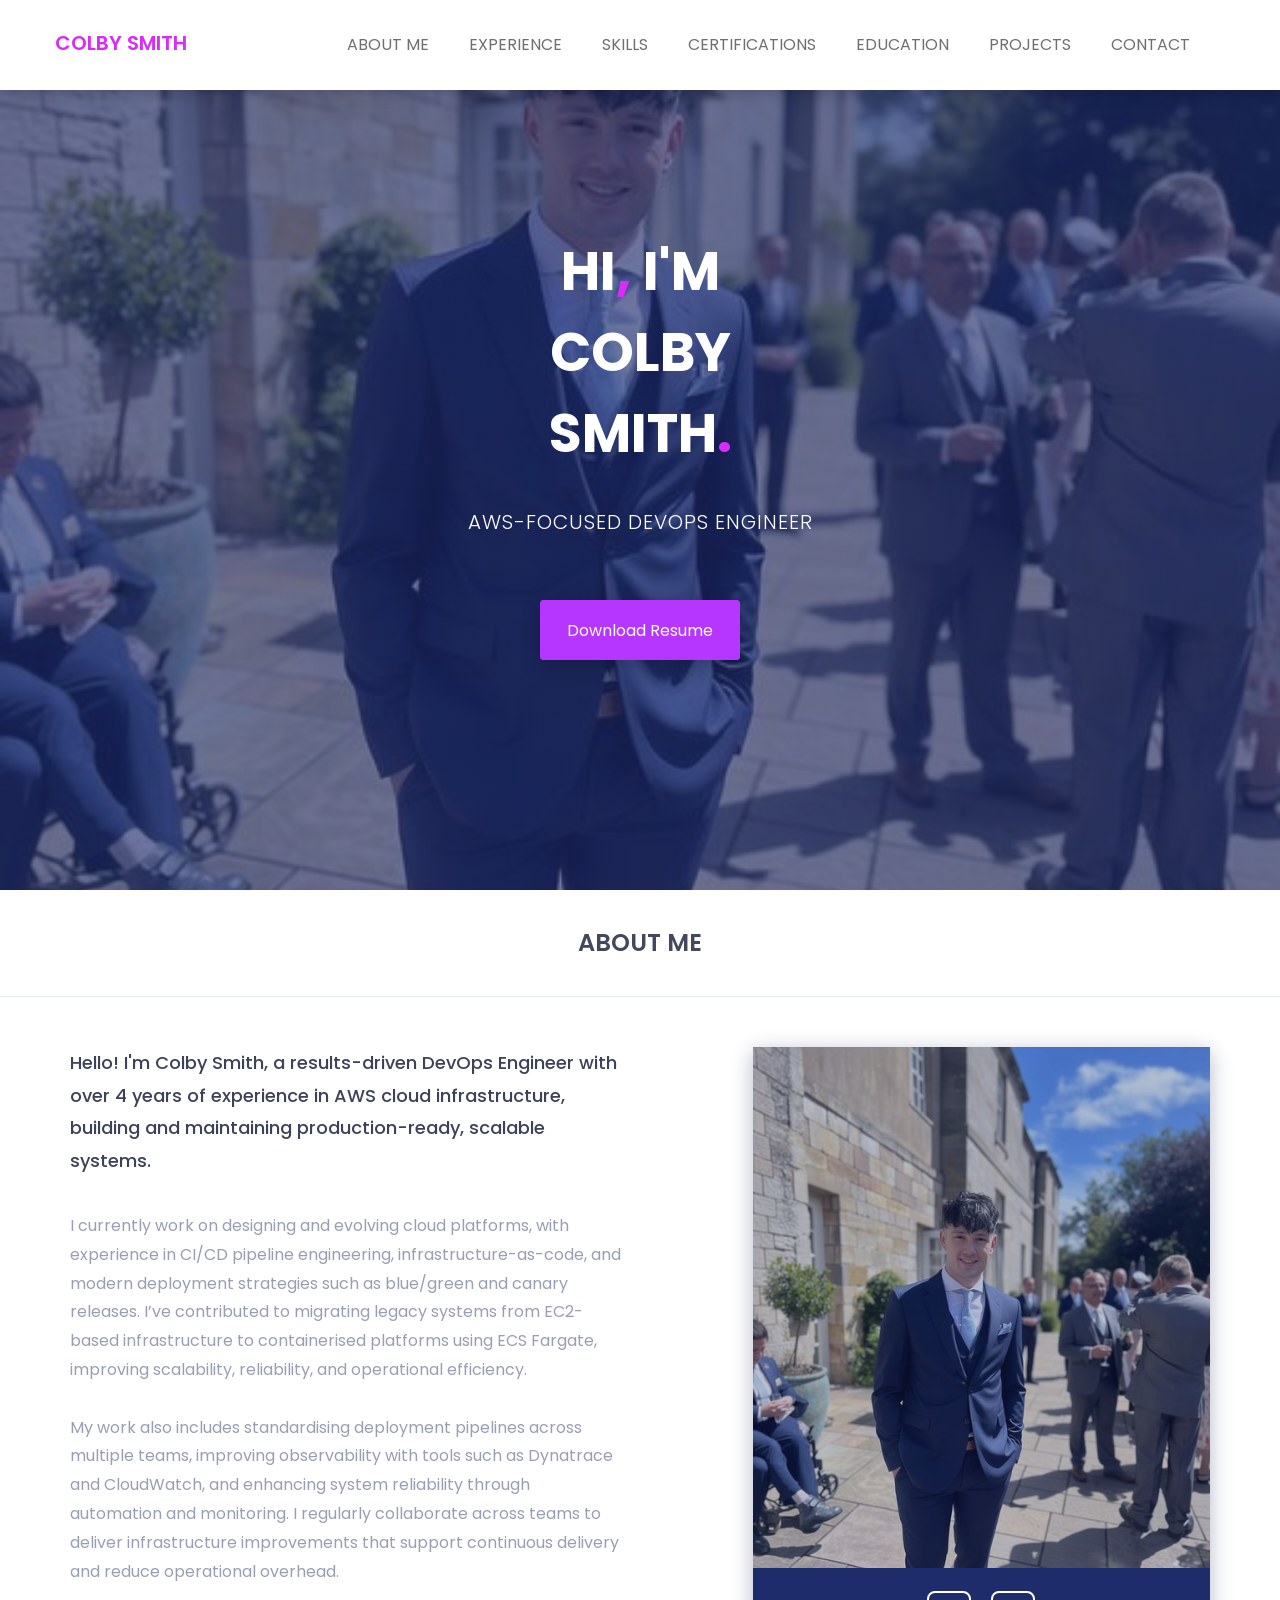
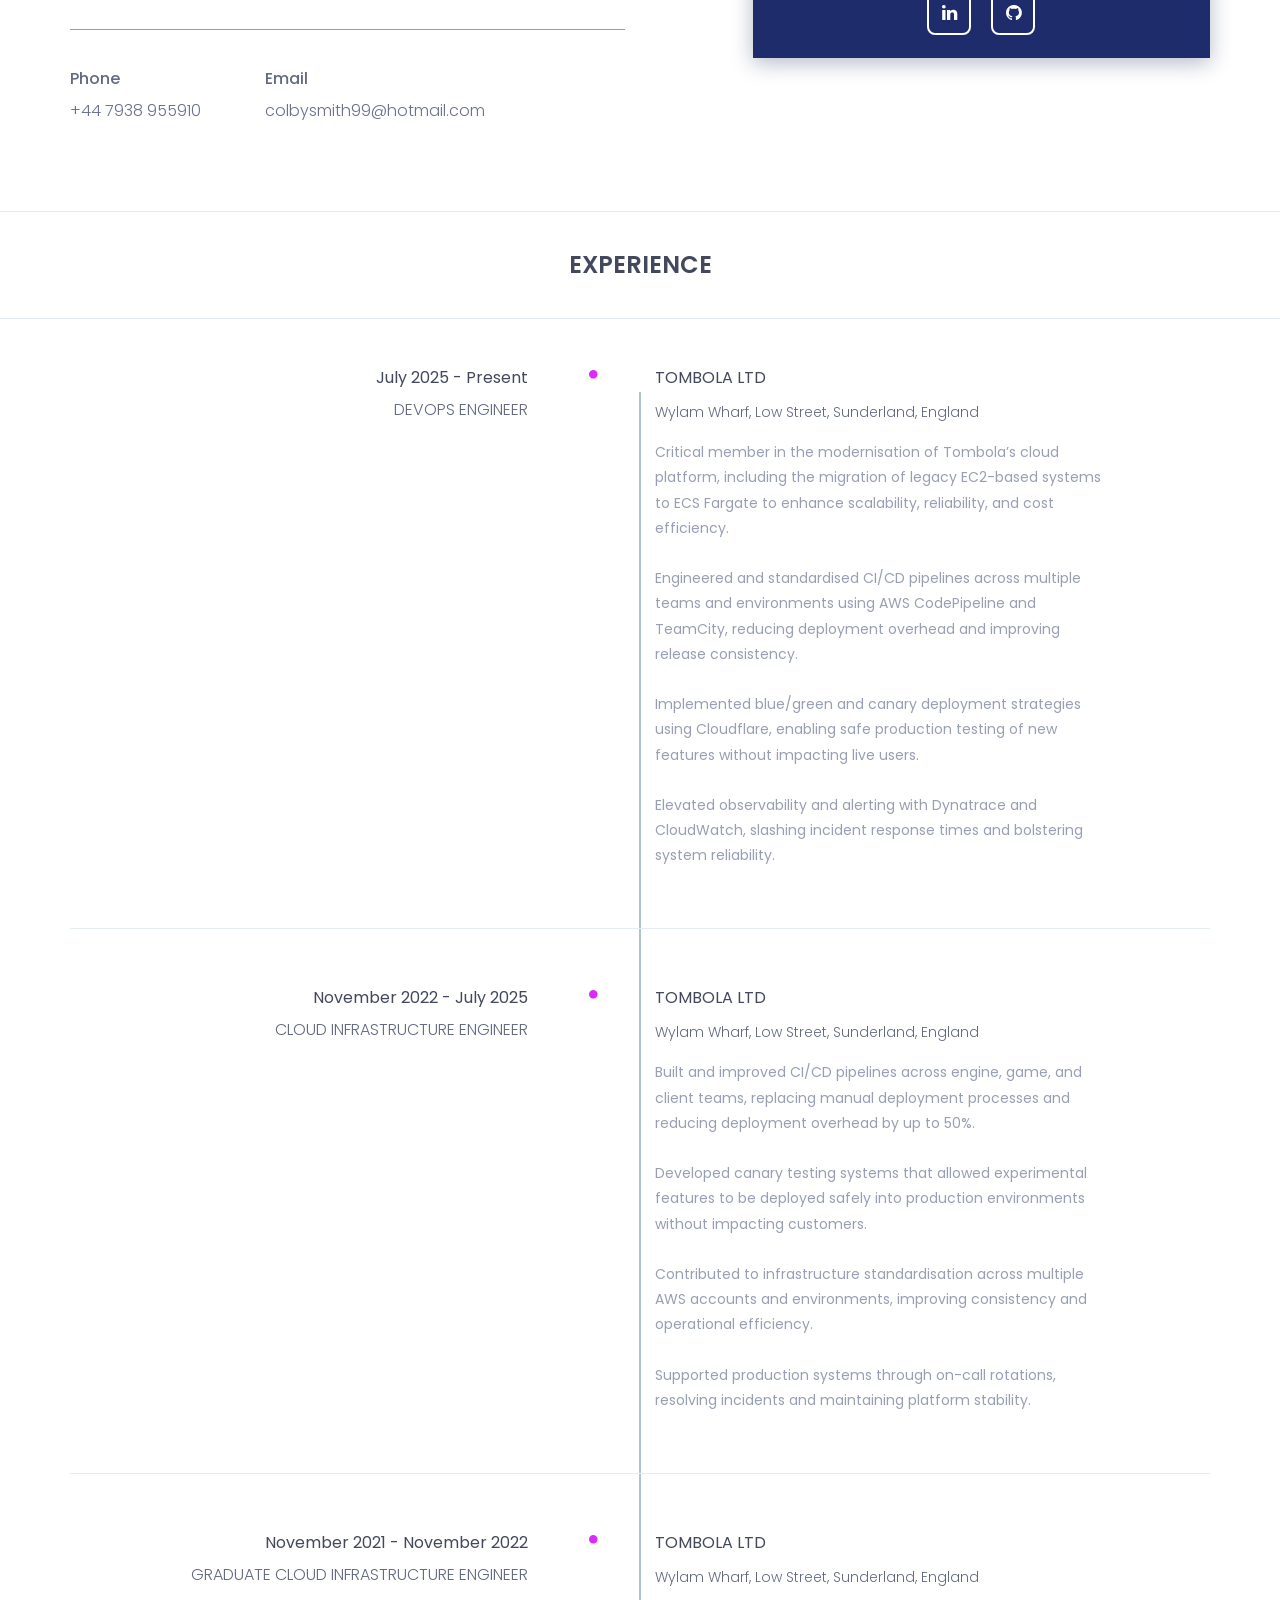
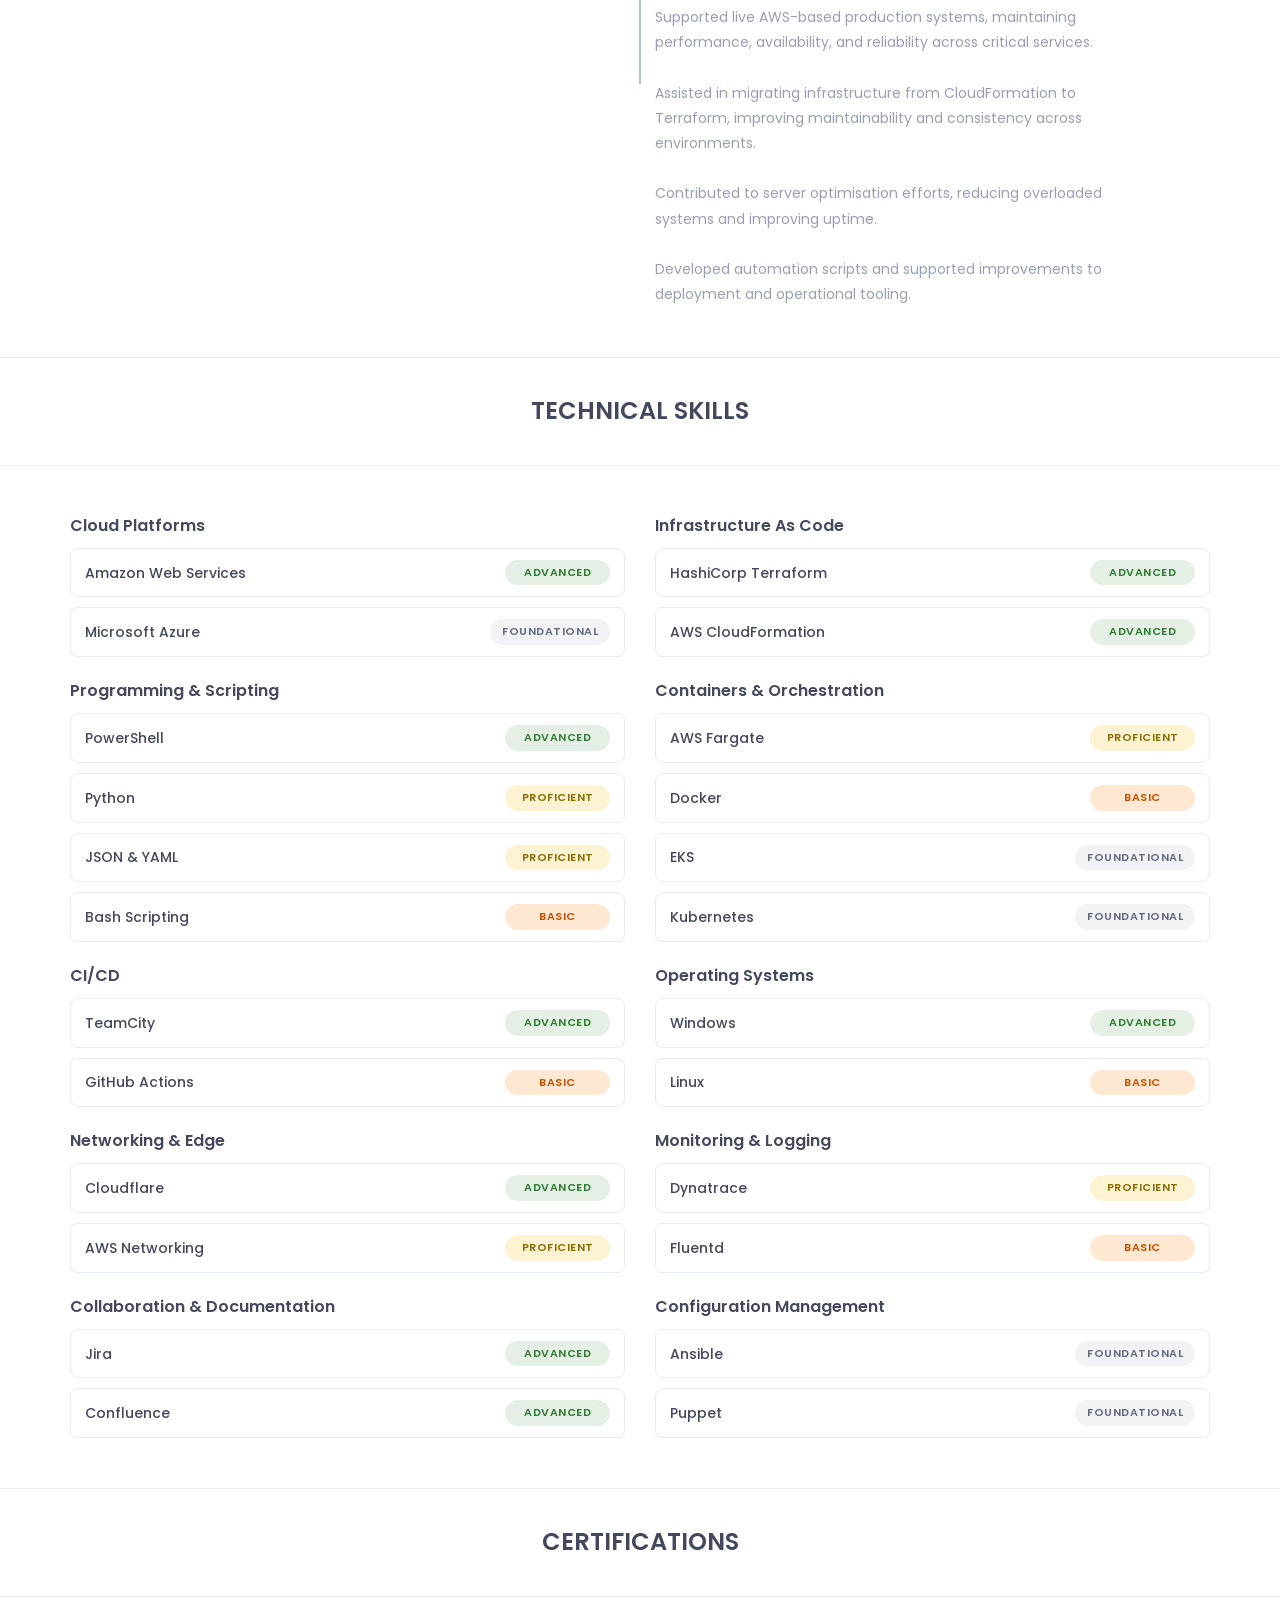
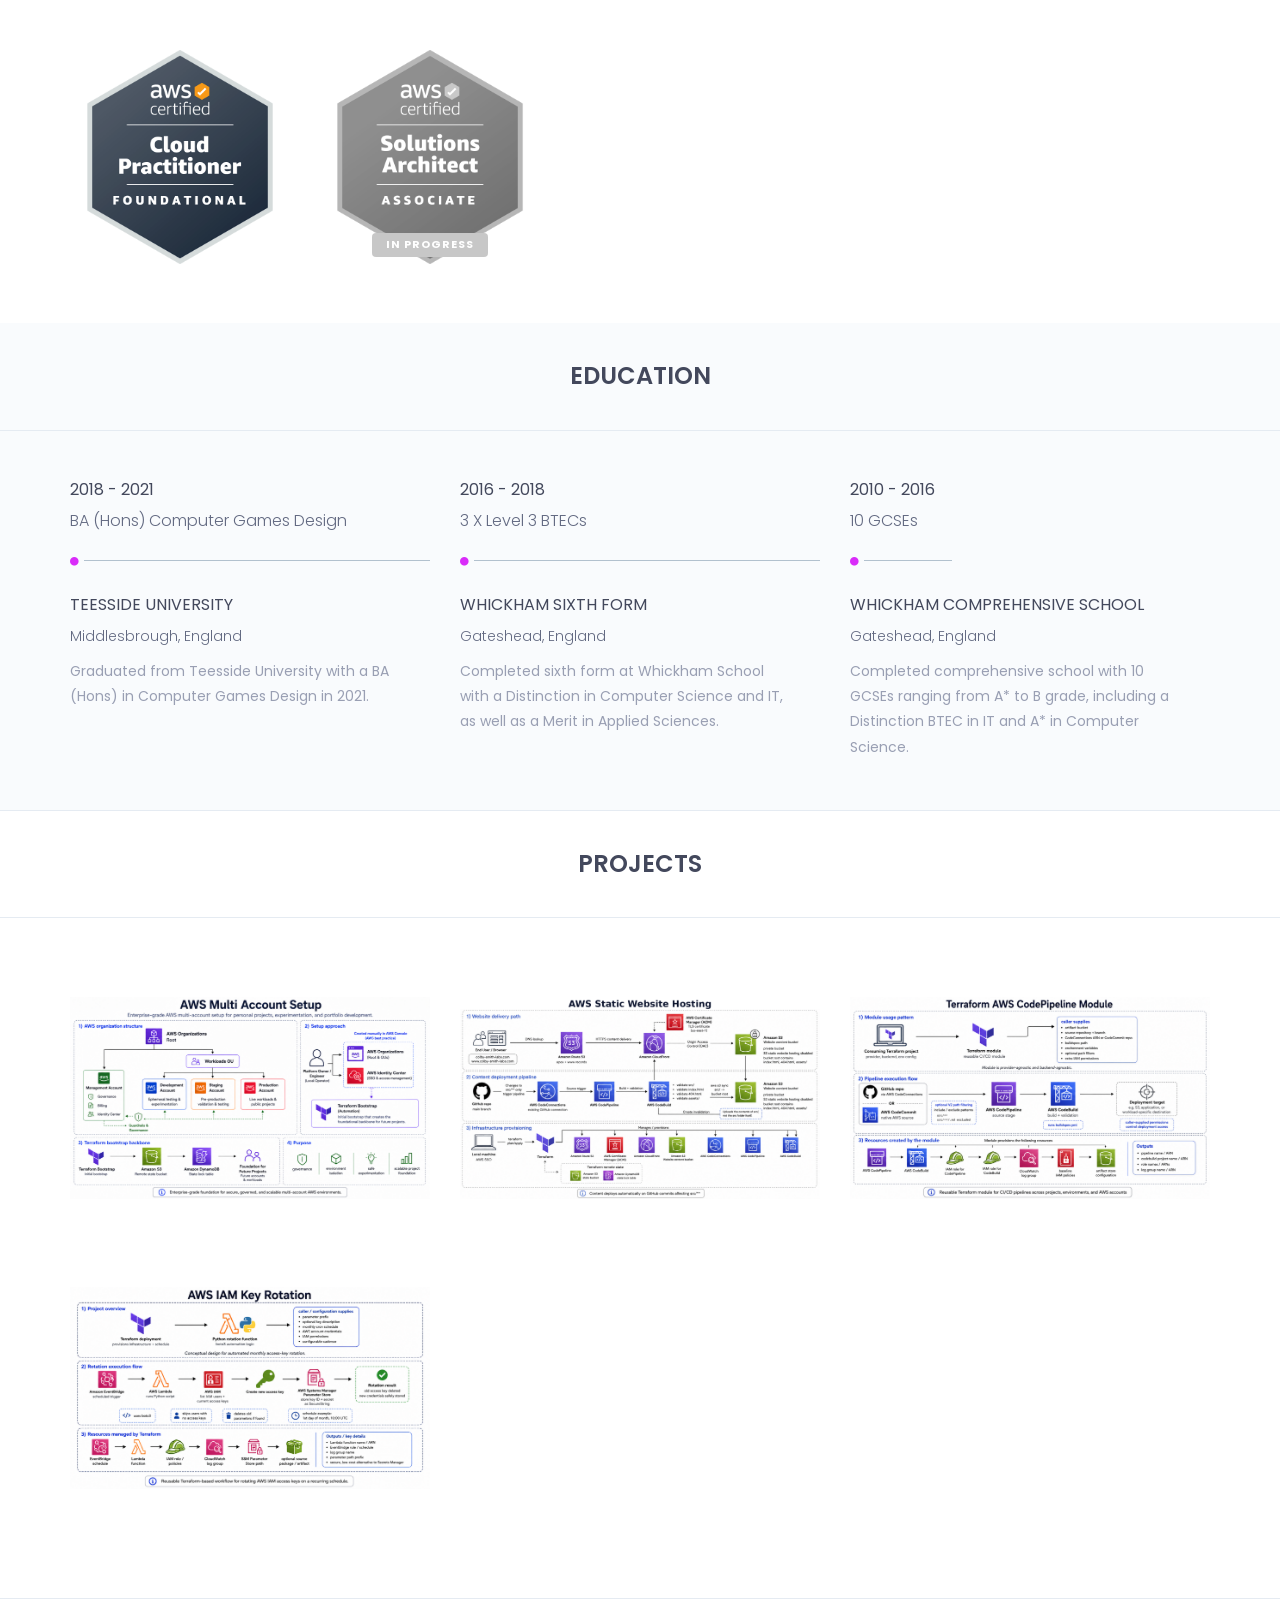
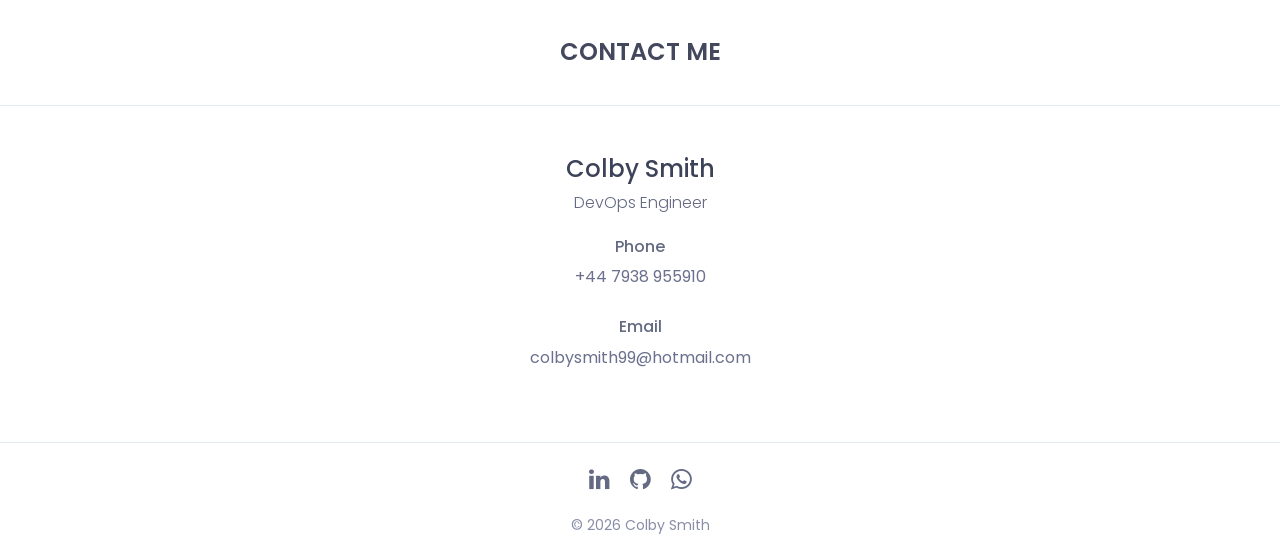
==== commit 83dbfde8: "Update index.html - Updated skill levels on index.html to closely reflect skills more" ====
--- a/src/index.html
+++ b/src/index.html
@@ -295,14 +295,14 @@
 						<h4>Programming & Scripting</h4>
 						<div class="skill-list">
 							<div class="skill-item">
+								<span class="skill-name">PowerShell</span>
+								<span class="skill-level advanced">Advanced</span>
+							</div>
+							<div class="skill-item">
 								<span class="skill-name">Python</span>
 								<span class="skill-level proficient">Proficient</span>
 							</div>
 							<div class="skill-item">
-								<span class="skill-name">PowerShell</span>
-								<span class="skill-level proficient">Proficient</span>
-							</div>
-							<div class="skill-item">
 								<span class="skill-name">JSON &amp; YAML</span>
 								<span class="skill-level proficient">Proficient</span>
 							</div>
@@ -340,7 +340,7 @@
 						<div class="skill-list">
 							<div class="skill-item">
 								<span class="skill-name">TeamCity</span>
-								<span class="skill-level proficient">Proficient</span>
+								<span class="skill-level advanced">Advanced</span>
 							</div>
 							<div class="skill-item">
 								<span class="skill-name">GitHub Actions</span>
@@ -367,13 +367,13 @@
 						<h4>Networking & Edge</h4>
 						<div class="skill-list">
 							<div class="skill-item">
+								<span class="skill-name">Cloudflare</span>
+								<span class="skill-level advanced">Advanced</span>
+							</div>
+							<div class="skill-item">
 								<span class="skill-name">AWS Networking</span>
 								<span class="skill-level proficient">Proficient</span>
 							</div>
-							<div class="skill-item">
-								<span class="skill-name">Cloudflare</span>
-								<span class="skill-level proficient">Proficient</span>
-							</div>
 						</div>
 					</div>
 
@@ -396,11 +396,11 @@
 						<div class="skill-list">
 							<div class="skill-item">
 								<span class="skill-name">Jira</span>
-								<span class="skill-level proficient">Proficient</span>
+								<span class="skill-level advanced">Advanced</span>
 							</div>
 							<div class="skill-item">
 								<span class="skill-name">Confluence</span>
-								<span class="skill-level proficient">Proficient</span>
+								<span class="skill-level advanced">Advanced</span>
 							</div>
 						</div>
 					</div>
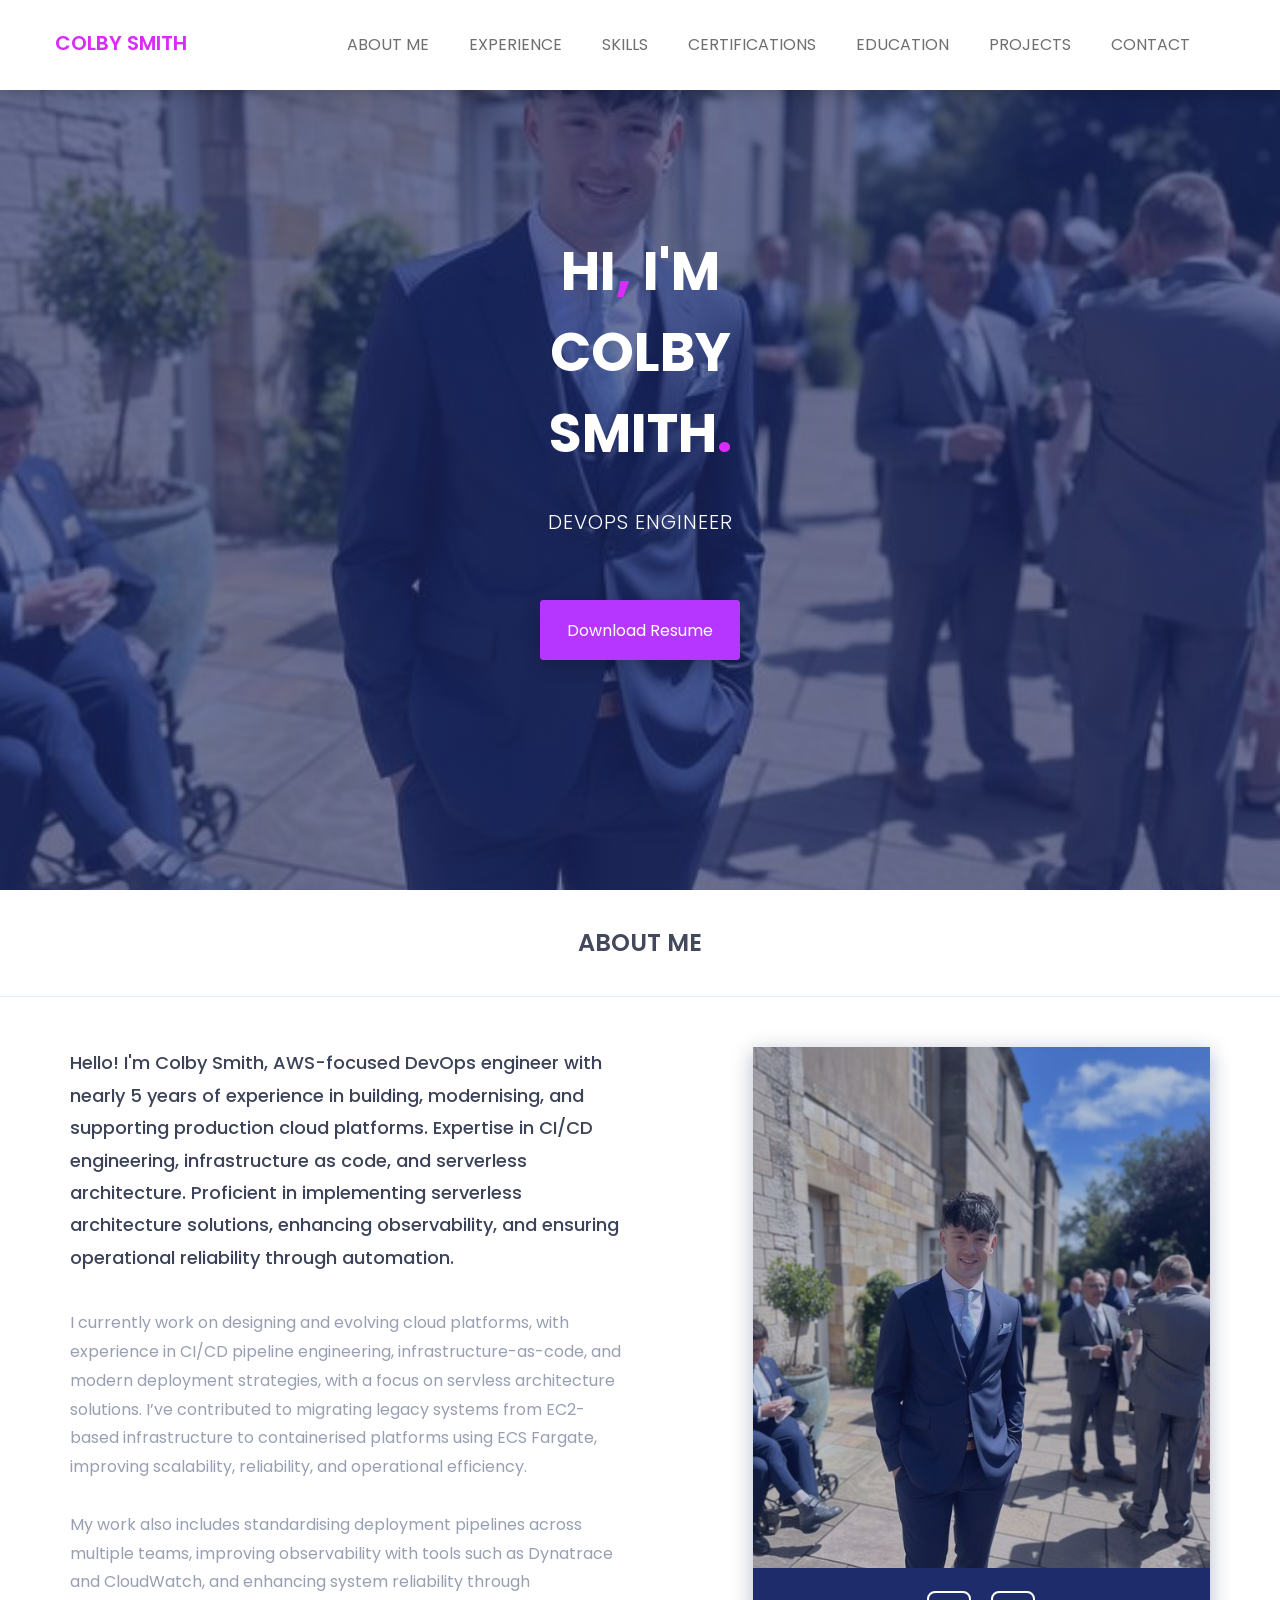
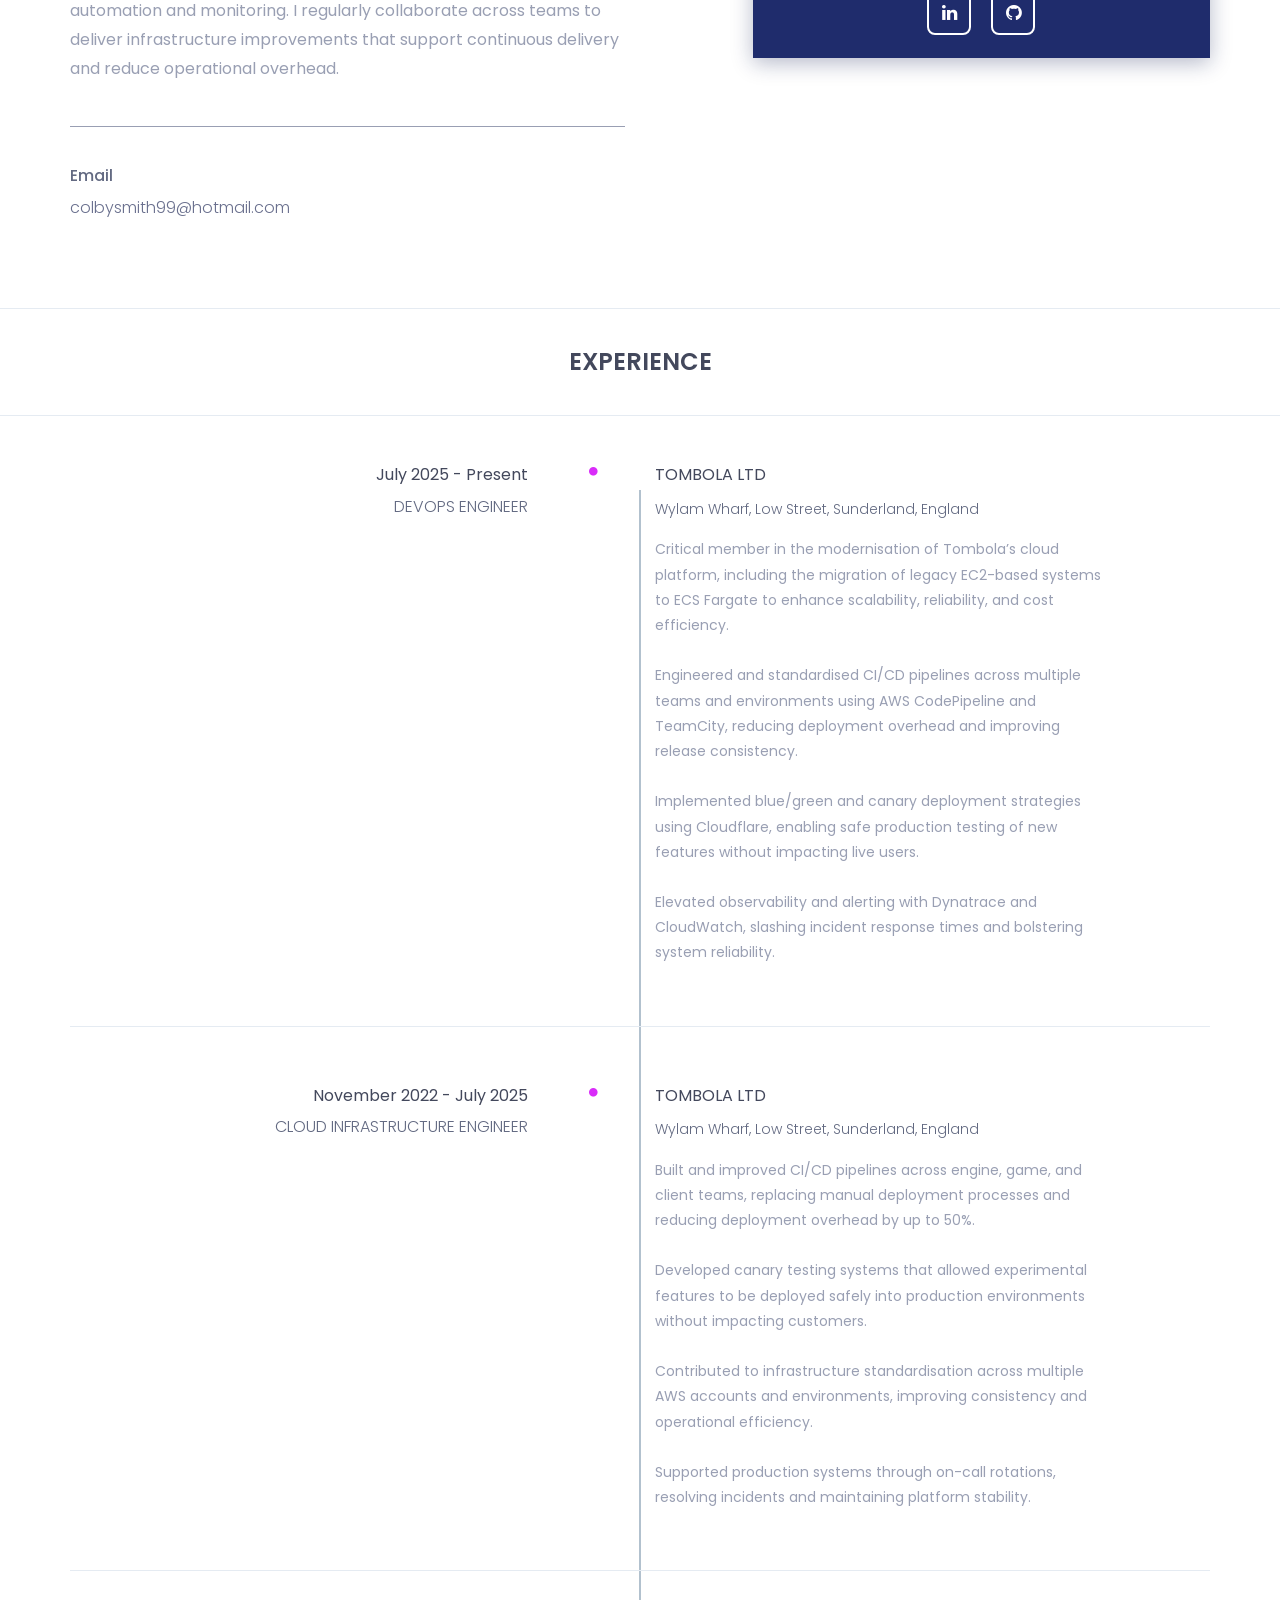
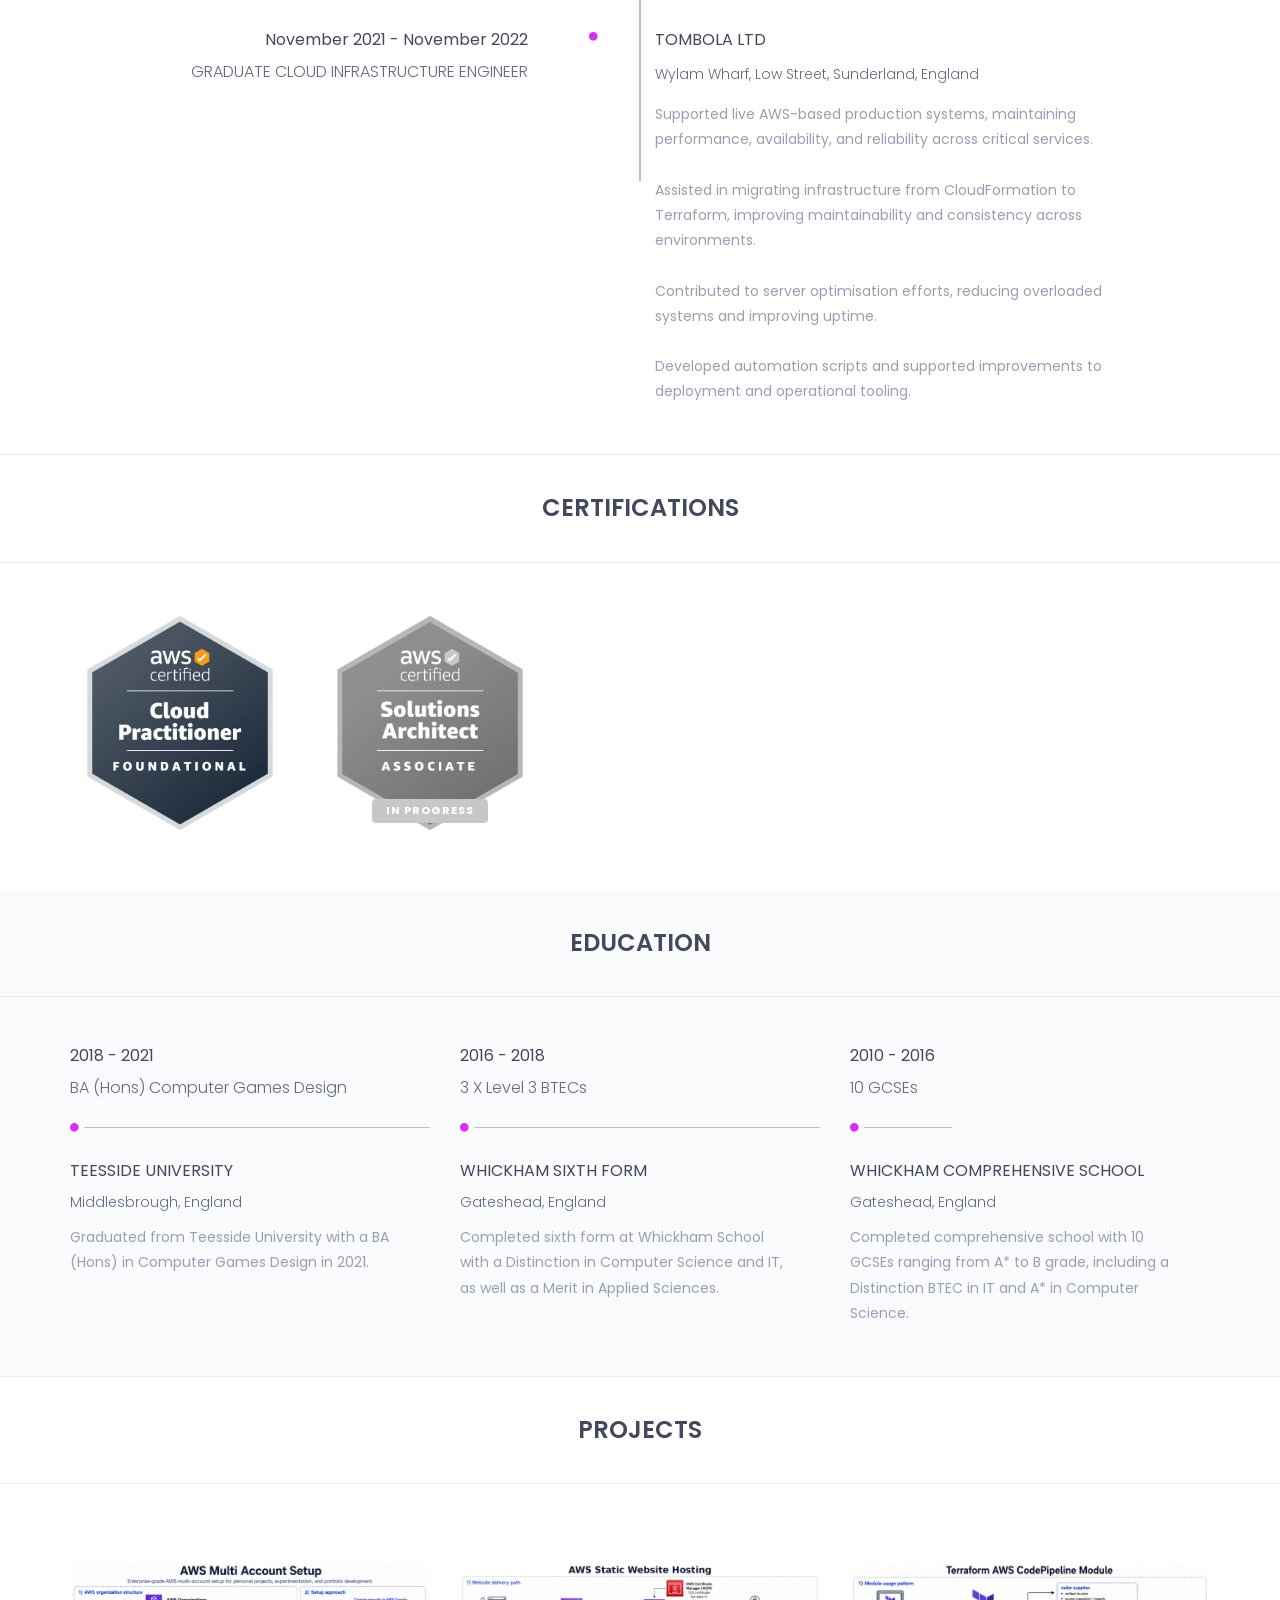
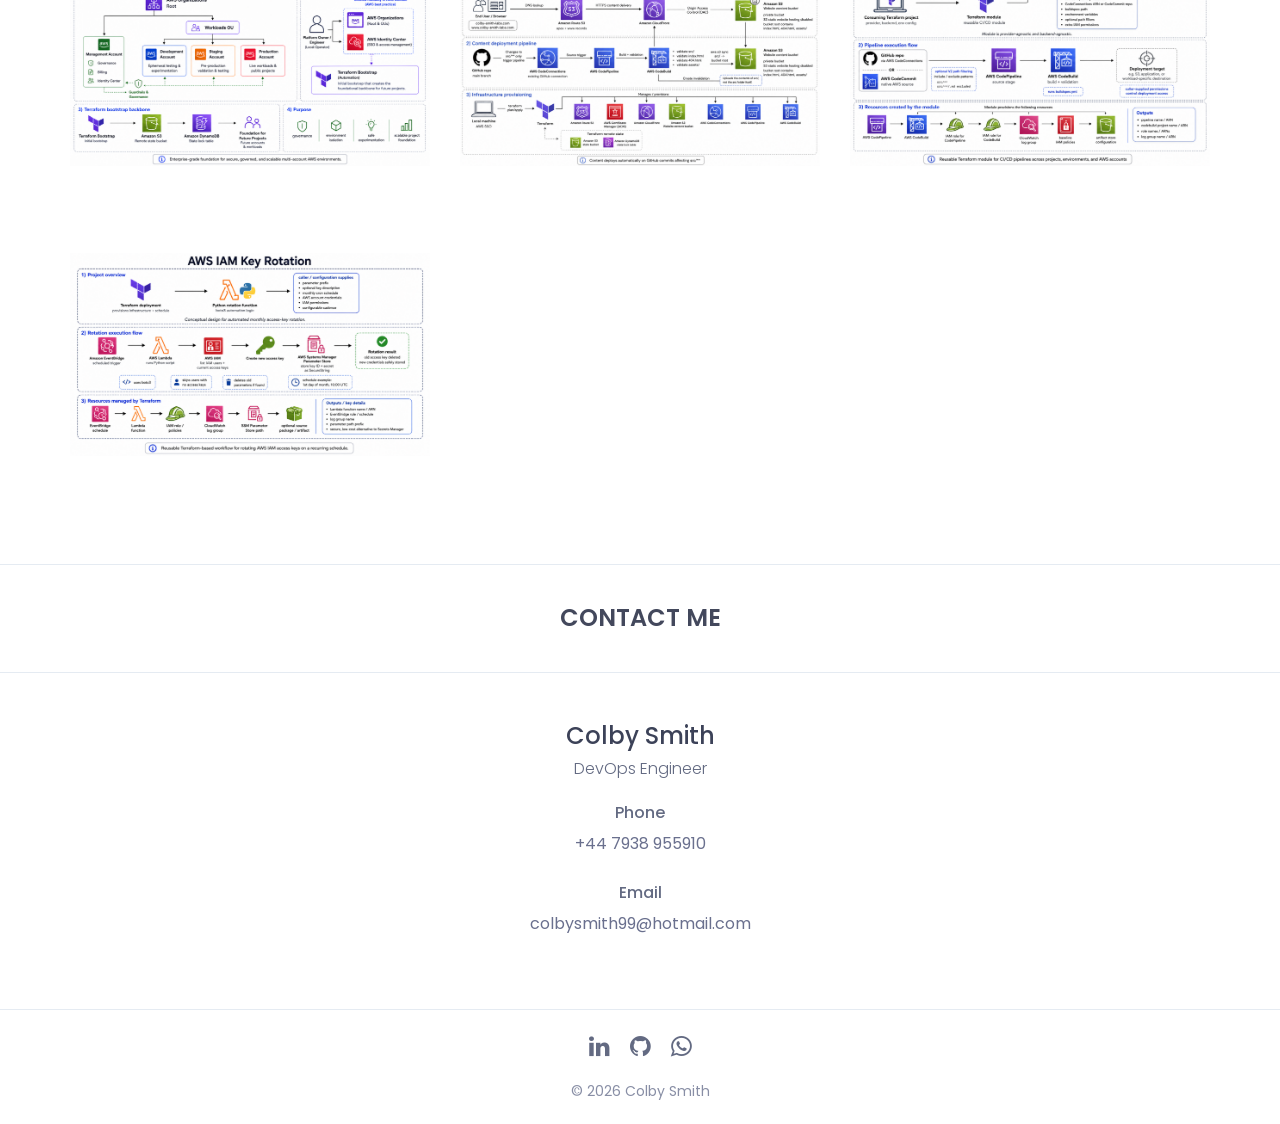
==== commit d99c901d: "Update assets & index.html - Removed skills section - Updated CV" ====
--- a/src/index.html
+++ b/src/index.html
@@ -5,7 +5,7 @@
 	<meta http-equiv="X-UA-Compatible" content="IE=edge">
 	<meta name="viewport" content="width=device-width, initial-scale=1">
 
-	<title>Colby Smith — AWS DevOps Engineer</title>
+	<title>Colby Smith — DevOps Engineer</title>
 
 	<meta name="description" content="AWS-focused DevOps Engineer with 4+ years of experience in cloud infrastructure, CI/CD pipelines, and production systems. View my projects, skills, and certifications.">
 
@@ -65,7 +65,7 @@
 				<div class="col-md-12 text-center">
 					<div class="header-text">
 						<h1>hi<span>, </span>I'm<br>Colby<br>Smith<span>.</span></h1>
-						<p>AWS-focused DevOps Engineer</p>
+						<p>DevOps Engineer</p>
 						<a href="assets/download/Colby Smith CV.pdf" download="colby-smith-cv.pdf">download resume</a>
 					</div>
 				</div>
@@ -85,27 +85,27 @@
 					<div class="col-sm-6">
 						<div class="single-about-txt">
 							<h3>
-								Hello! I'm Colby Smith, a results-driven DevOps Engineer with over 4 years of experience in AWS cloud infrastructure, building and maintaining production-ready, scalable systems.
+								Hello! I'm Colby Smith, AWS-focused DevOps engineer with nearly 5 years of experience in building, modernising, and supporting production cloud platforms. Expertise in CI/CD engineering, infrastructure as code, and serverless architecture. Proficient in implementing serverless architecture solutions, enhancing observability, and ensuring operational reliability through automation.
 							</h3>
 
 							<p>
-								I currently work on designing and evolving cloud platforms, with experience in CI/CD pipeline engineering, infrastructure-as-code, and modern deployment strategies such as blue/green and canary releases. I’ve contributed to migrating legacy systems from EC2-based infrastructure to containerised platforms using ECS Fargate, improving scalability, reliability, and operational efficiency.
+								I currently work on designing and evolving cloud platforms, with experience in CI/CD pipeline engineering, infrastructure-as-code, and modern deployment strategies, with a focus on servless architecture solutions. I’ve contributed to migrating legacy systems from EC2-based infrastructure to containerised platforms using ECS Fargate, improving scalability, reliability, and operational efficiency.
 								<br><br>
 								My work also includes standardising deployment pipelines across multiple teams, improving observability with tools such as Dynatrace and CloudWatch, and enhancing system reliability through automation and monitoring. I regularly collaborate across teams to deliver infrastructure improvements that support continuous delivery and reduce operational overhead.
 							</p>
 
 							<div class="row">
-								<div class="col-sm-4">
-									<div class="single-about-add-info">
-										<h3>Phone</h3>
-										<p><a href="tel:+447938955910">+44 7938 955910</a></p>
-									</div>
-								</div>
-
 								<div class="col-sm-4">
 									<div class="single-about-add-info">
 										<h3>Email</h3>
 										<p><a href="mailto:colbysmith99@hotmail.com">colbysmith99@hotmail.com</a></p>
+									</div>
+								</div>
+
+								<div class="col-sm-4">
+									<div class="single-about-add-info">
+										<h3></h3>
+										<p><a href="mailto:colbysmith99@hotmail.com"></a></p>
 									</div>
 								</div>
 							</div>
@@ -253,177 +253,6 @@
 		</div>
 	</section>
 
-	<!-- Skills -->
-	<section id="skills" class="skills">
-		<div class="section-heading text-center">
-			<h2>technical skills</h2>
-		</div>
-
-		<div class="container">
-			<div class="skill-content">
-				<div class="skill-grid">
-
-					<div class="skill-category">
-						<h4>Cloud Platforms</h4>
-						<div class="skill-list">
-							<div class="skill-item">
-								<span class="skill-name">Amazon Web Services</span>
-								<span class="skill-level advanced">Advanced</span>
-							</div>
-							<div class="skill-item">
-								<span class="skill-name">Microsoft Azure</span>
-								<span class="skill-level foundational">Foundational</span>
-							</div>
-						</div>
-					</div>
-
-					<div class="skill-category">
-						<h4>Infrastructure as Code</h4>
-						<div class="skill-list">
-							<div class="skill-item">
-								<span class="skill-name">HashiCorp Terraform</span>
-								<span class="skill-level advanced">Advanced</span>
-							</div>
-							<div class="skill-item">
-								<span class="skill-name">AWS CloudFormation</span>
-								<span class="skill-level advanced">Advanced</span>
-							</div>
-						</div>
-					</div>
-
-					<div class="skill-category">
-						<h4>Programming & Scripting</h4>
-						<div class="skill-list">
-							<div class="skill-item">
-								<span class="skill-name">PowerShell</span>
-								<span class="skill-level advanced">Advanced</span>
-							</div>
-							<div class="skill-item">
-								<span class="skill-name">Python</span>
-								<span class="skill-level proficient">Proficient</span>
-							</div>
-							<div class="skill-item">
-								<span class="skill-name">JSON &amp; YAML</span>
-								<span class="skill-level proficient">Proficient</span>
-							</div>
-							<div class="skill-item">
-								<span class="skill-name">Bash Scripting</span>
-								<span class="skill-level basic">Basic</span>
-							</div>
-						</div>
-					</div>
-
-					<div class="skill-category">
-						<h4>Containers & Orchestration</h4>
-						<div class="skill-list">
-							<div class="skill-item">
-								<span class="skill-name">AWS Fargate</span>
-								<span class="skill-level proficient">Proficient</span>
-							</div>
-							<div class="skill-item">
-								<span class="skill-name">Docker</span>
-								<span class="skill-level basic">Basic</span>
-							</div>
-							<div class="skill-item">
-								<span class="skill-name">EKS</span>
-								<span class="skill-level foundational">Foundational</span>
-							</div>
-							<div class="skill-item">
-								<span class="skill-name">Kubernetes</span>
-								<span class="skill-level foundational">Foundational</span>
-							</div>
-						</div>
-					</div>
-
-					<div class="skill-category">
-						<h4>CI/CD</h4>
-						<div class="skill-list">
-							<div class="skill-item">
-								<span class="skill-name">TeamCity</span>
-								<span class="skill-level advanced">Advanced</span>
-							</div>
-							<div class="skill-item">
-								<span class="skill-name">GitHub Actions</span>
-								<span class="skill-level basic">Basic</span>
-							</div>
-						</div>
-					</div>
-
-					<div class="skill-category">
-						<h4>Operating Systems</h4>
-						<div class="skill-list">
-							<div class="skill-item">
-								<span class="skill-name">Windows</span>
-								<span class="skill-level advanced">Advanced</span>
-							</div>
-							<div class="skill-item">
-								<span class="skill-name">Linux</span>
-								<span class="skill-level basic">Basic</span>
-							</div>
-						</div>
-					</div>
-
-					<div class="skill-category">
-						<h4>Networking & Edge</h4>
-						<div class="skill-list">
-							<div class="skill-item">
-								<span class="skill-name">Cloudflare</span>
-								<span class="skill-level advanced">Advanced</span>
-							</div>
-							<div class="skill-item">
-								<span class="skill-name">AWS Networking</span>
-								<span class="skill-level proficient">Proficient</span>
-							</div>
-						</div>
-					</div>
-
-					<div class="skill-category">
-						<h4>Monitoring & Logging</h4>
-						<div class="skill-list">
-							<div class="skill-item">
-								<span class="skill-name">Dynatrace</span>
-								<span class="skill-level proficient">Proficient</span>
-							</div>
-							<div class="skill-item">
-								<span class="skill-name">Fluentd</span>
-								<span class="skill-level basic">Basic</span>
-							</div>
-						</div>
-					</div>
-
-					<div class="skill-category">
-						<h4>Collaboration & Documentation</h4>
-						<div class="skill-list">
-							<div class="skill-item">
-								<span class="skill-name">Jira</span>
-								<span class="skill-level advanced">Advanced</span>
-							</div>
-							<div class="skill-item">
-								<span class="skill-name">Confluence</span>
-								<span class="skill-level advanced">Advanced</span>
-							</div>
-						</div>
-					</div>
-
-					<div class="skill-category">
-						<h4>Configuration Management</h4>
-						<div class="skill-list">
-							<div class="skill-item">
-								<span class="skill-name">Ansible</span>
-								<span class="skill-level foundational">Foundational</span>
-							</div>
-							<div class="skill-item">
-								<span class="skill-name">Puppet</span>
-								<span class="skill-level foundational">Foundational</span>
-							</div>
-						</div>
-					</div>
-
-				</div>
-			</div>
-		</div>
-	</section>
-
 	<!-- Certifications -->
 	<section id="certifications" class="certifications">
 		<div class="section-heading text-center">
@@ -545,50 +374,48 @@
 					<div class="isotope">
 						<div class="row">
 							<div class="col-sm-4">
-								<div class="item">
-									<img src="assets/images/projects/AWS-Multi-Account-Setup.png" alt="AWS Multi-Account Setup" loading="lazy">
-									<div class="isotope-overlay">
-										<a href="https://github.com/colby-smith/AWS-Multi-Account-Setup" target="_blank" rel="noopener">
-											AWS Multi-Account Setup
-										</a>
-									</div>
-								</div>
+								<a class="project-link" href="https://github.com/colby-smith/AWS-Multi-Account-Setup" target="_blank" rel="noopener" aria-label="View AWS Multi-Account Setup project on GitHub">
+									<div class="item">
+										<img src="assets/images/projects/AWS-Multi-Account-Setup.png" alt="AWS Multi-Account Setup" loading="lazy">
+										<div class="isotope-overlay">
+											<span>Click here for project link</span>
+										</div>
+									</div>
+								</a>
 							</div>
 
 							<div class="col-sm-4">
-								<div class="item">
-									<img src="assets/images/projects/AWS-Static-Website-Hosting-Overview.png" alt="AWS Static Website Hosting" loading="lazy">
-									<div class="isotope-overlay">
-										<a href="https://github.com/colby-smith/AWS-Static-Website-Hosting" target="_blank" rel="noopener">
-											AWS Static Website Hosting
-										</a>
-									</div>
-								</div>
+								<a class="project-link" href="https://github.com/colby-smith/AWS-Static-Website-Hosting" target="_blank" rel="noopener" aria-label="View AWS Static Website Hosting project on GitHub">
+									<div class="item">
+										<img src="assets/images/projects/AWS-Static-Website-Hosting-Overview.png" alt="AWS Static Website Hosting" loading="lazy">
+										<div class="isotope-overlay">
+											<span>Click here for project link</span>
+										</div>
+									</div>
+								</a>
 							</div>
 
 							<div class="col-sm-4">
-								<div class="item">
-									<img src="assets/images/projects/Terraform-AWS-CodePipeline-Module.png" alt="Terraform AWS CodePipeline Module" loading="lazy">
-									<div class="isotope-overlay">
-										<a href="https://github.com/colby-smith/AWS-CodePipeline-Terraform-Module" target="_blank" rel="noopener">
-											AWS CodePipeline Terraform Module
-										</a>
-									</div>
-								</div>
-							</div>
-							
+								<a class="project-link" href="https://github.com/colby-smith/AWS-CodePipeline-Terraform-Module" target="_blank" rel="noopener" aria-label="View Terraform AWS CodePipeline Module project on GitHub">
+									<div class="item">
+										<img src="assets/images/projects/Terraform-AWS-CodePipeline-Module.png" alt="Terraform AWS CodePipeline Module" loading="lazy">
+										<div class="isotope-overlay">
+											<span>Click here for project link</span>
+										</div>
+									</div>
+								</a>
+							</div>
+
 							<div class="col-sm-4">
-								<div class="item">
-									<img src="assets/images/projects/AWS-Access-Key-Rotation-Overview.png" alt="Terraform AWS CodePipeline Module" loading="lazy">
-									<div class="isotope-overlay">
-										<a href="https://github.com/colby-smith/AWS-Access-Key-Rotation" target="_blank" rel="noopener">
-											AWS Access Key Rotation
-										</a>
-									</div>
-								</div>
-							</div
-							
-
+								<a class="project-link" href="https://github.com/colby-smith/AWS-Access-Key-Rotation" target="_blank" rel="noopener" aria-label="View AWS Access Key Rotation project on GitHub">
+									<div class="item">
+										<img src="assets/images/projects/AWS-Access-Key-Rotation-Overview.png" alt="AWS Access Key Rotation" loading="lazy">
+										<div class="isotope-overlay">
+											<span>Click here for project link</span>
+										</div>
+									</div>
+								</a>
+							</div>
 						</div>
 					</div>
 				</div>
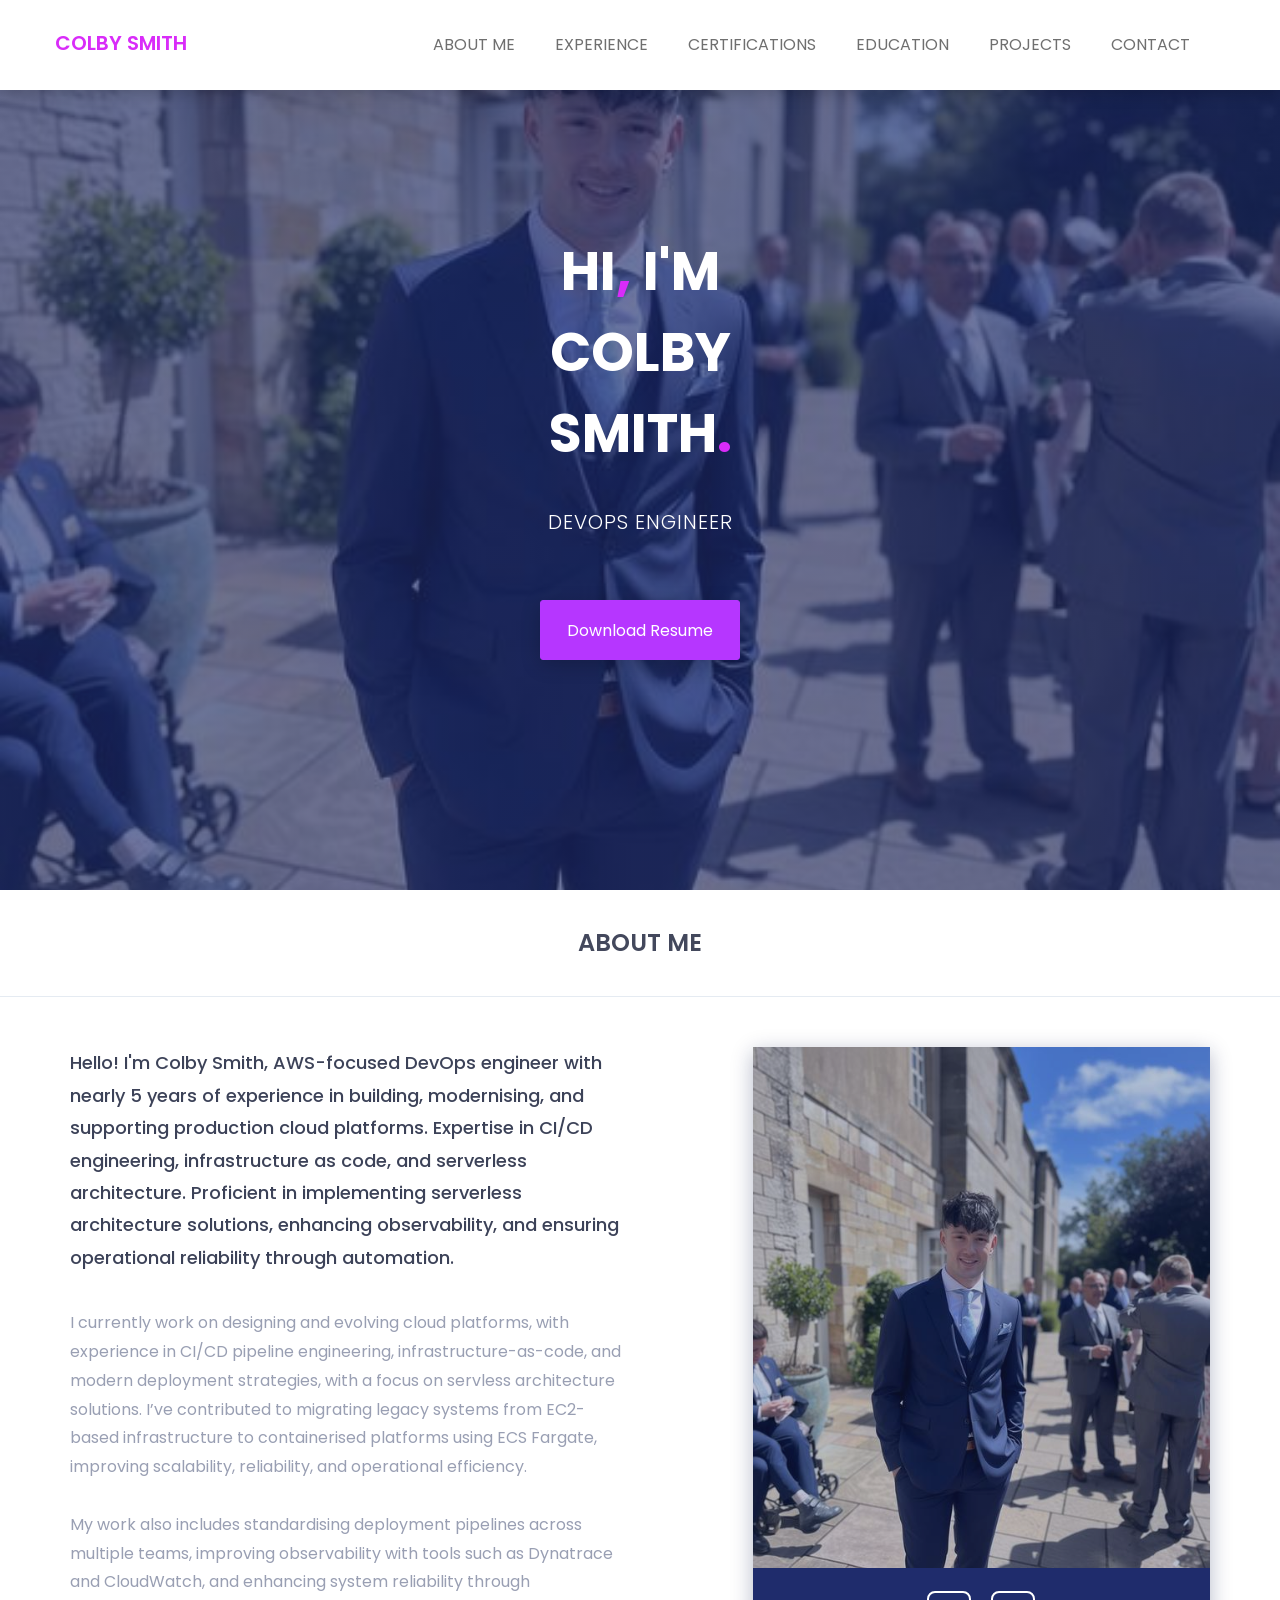
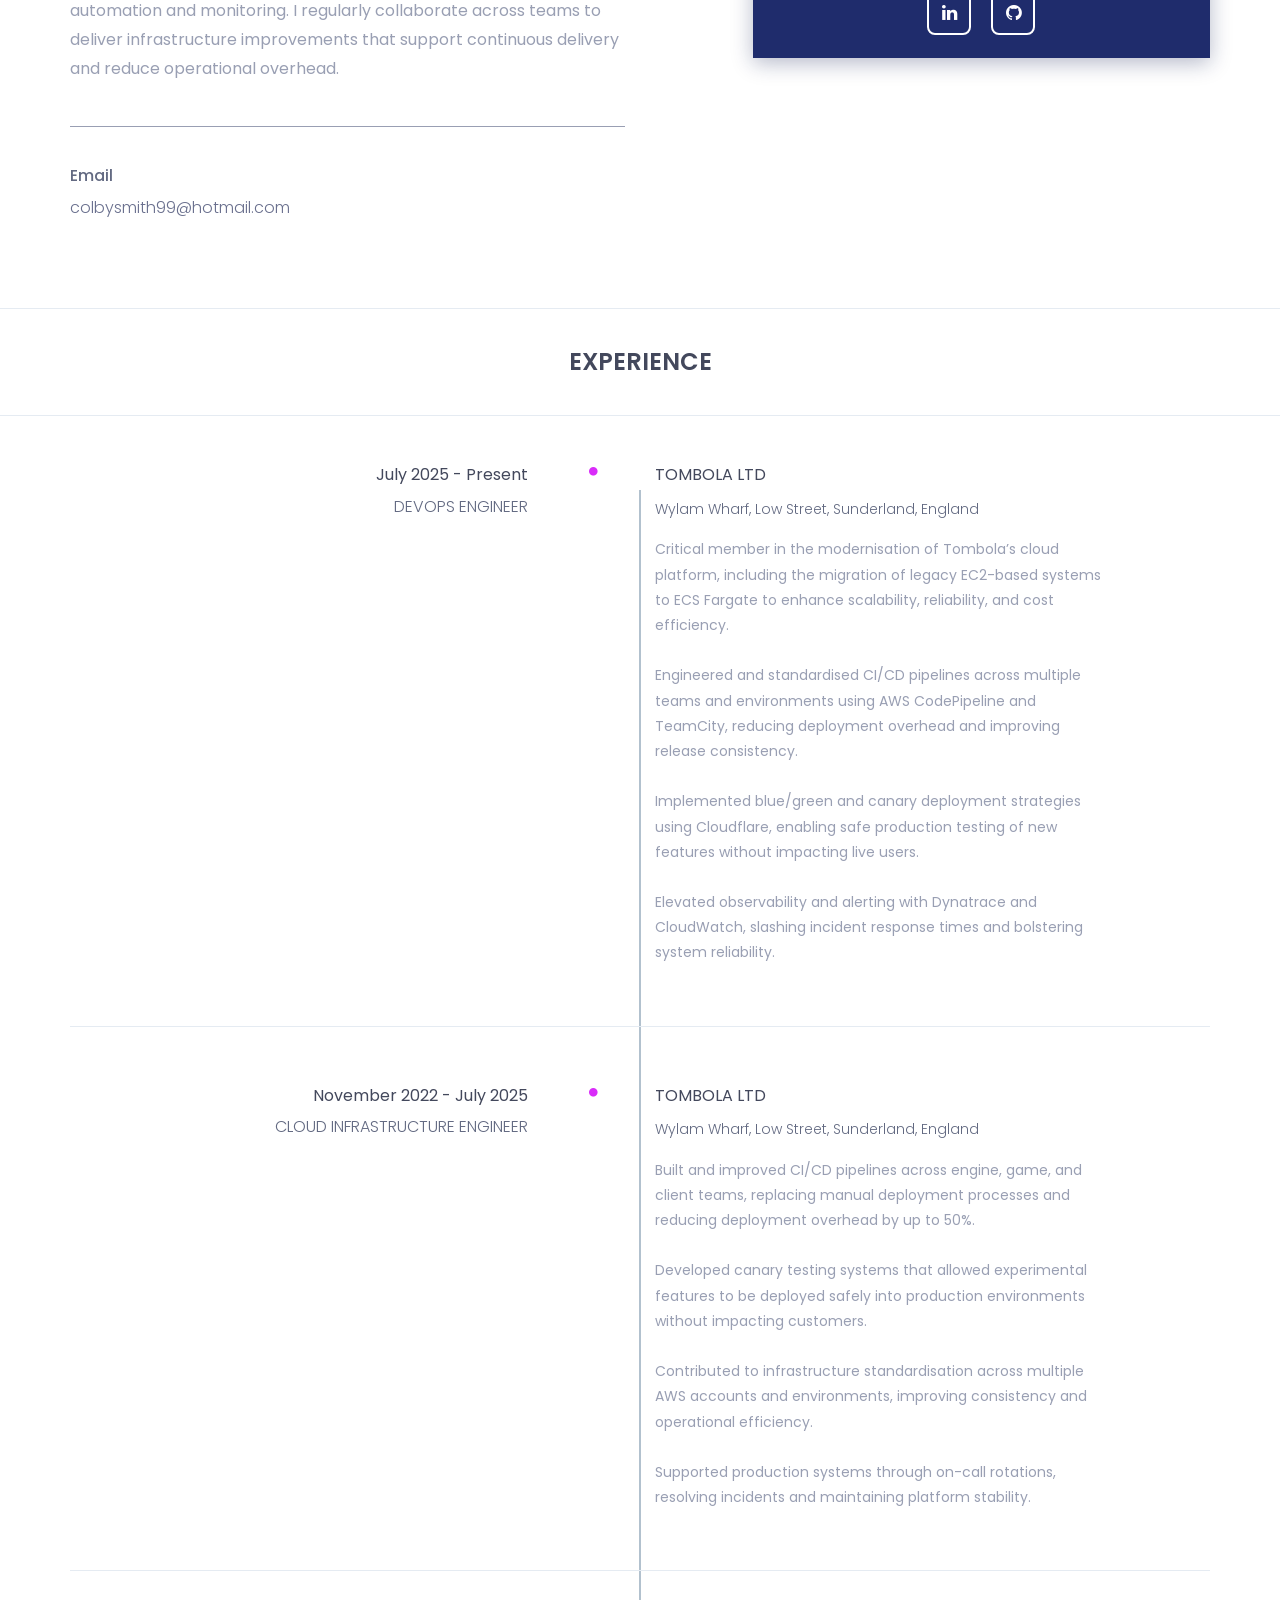
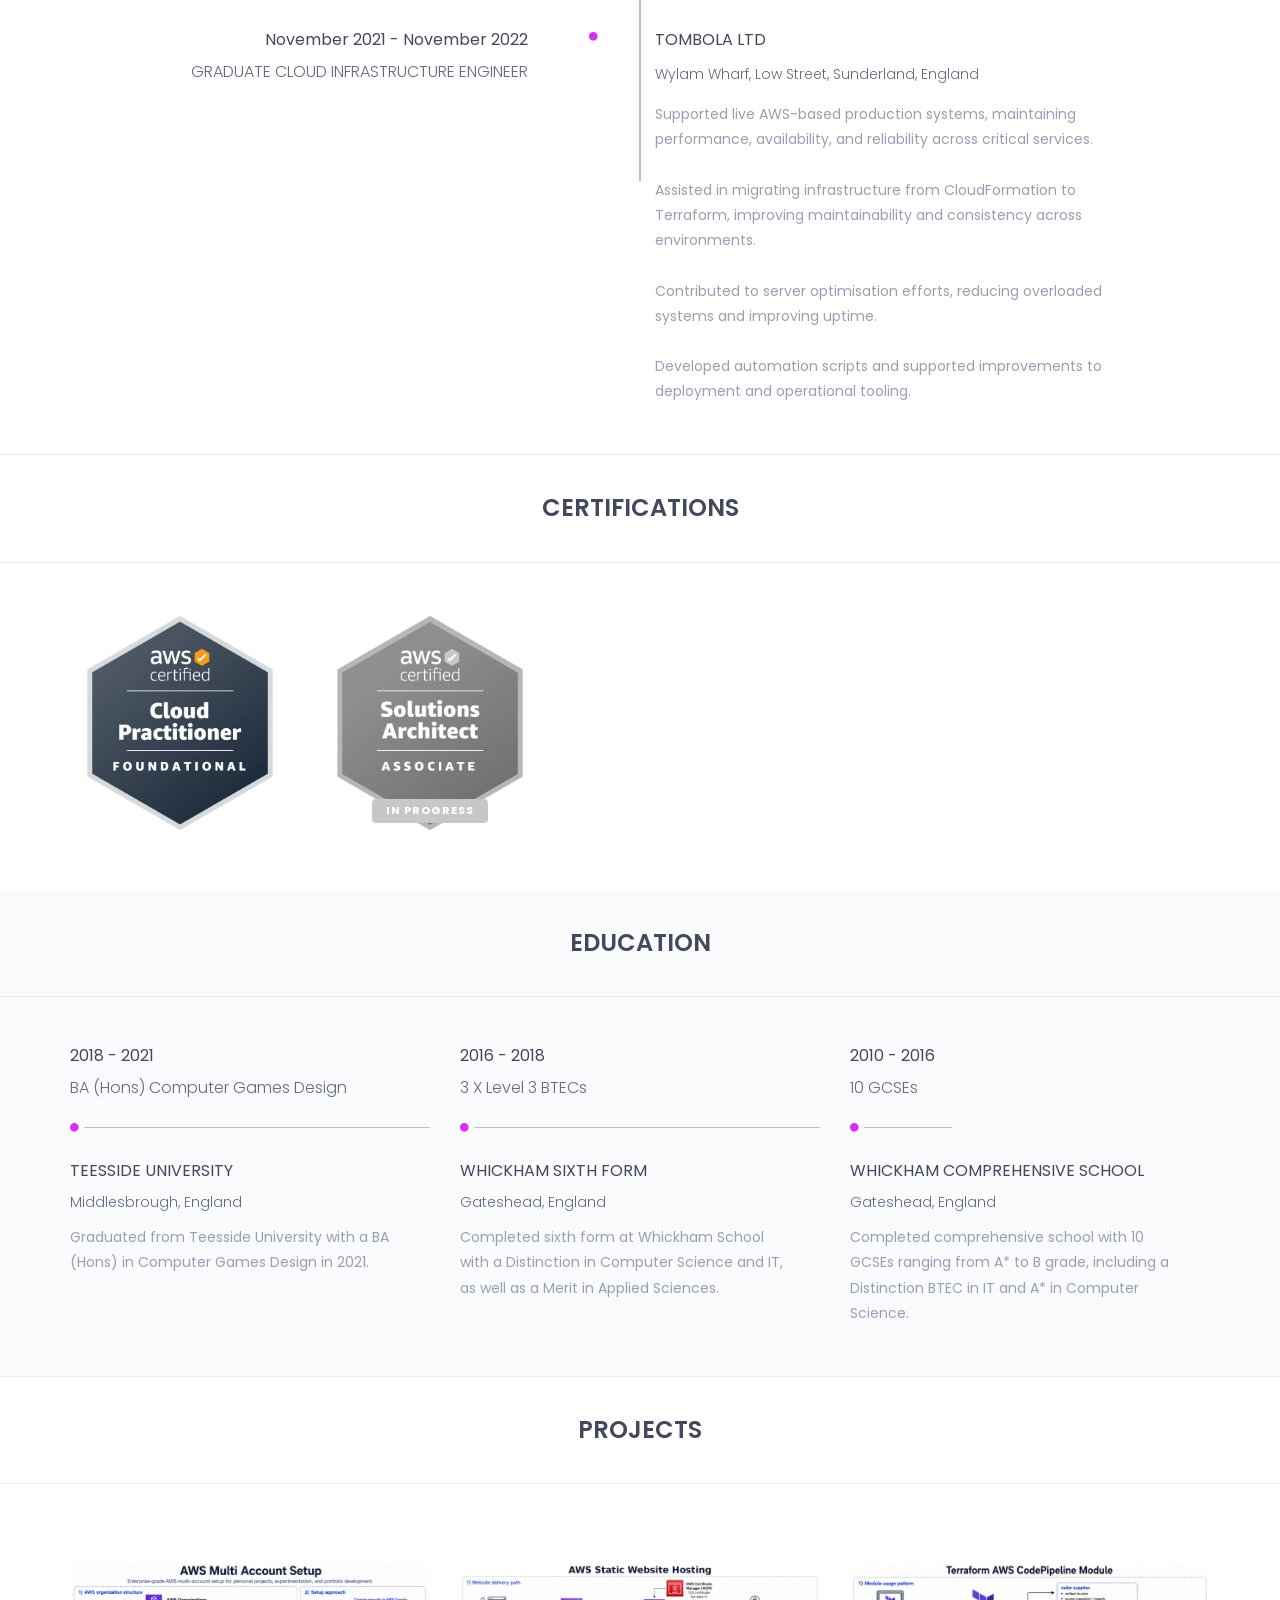
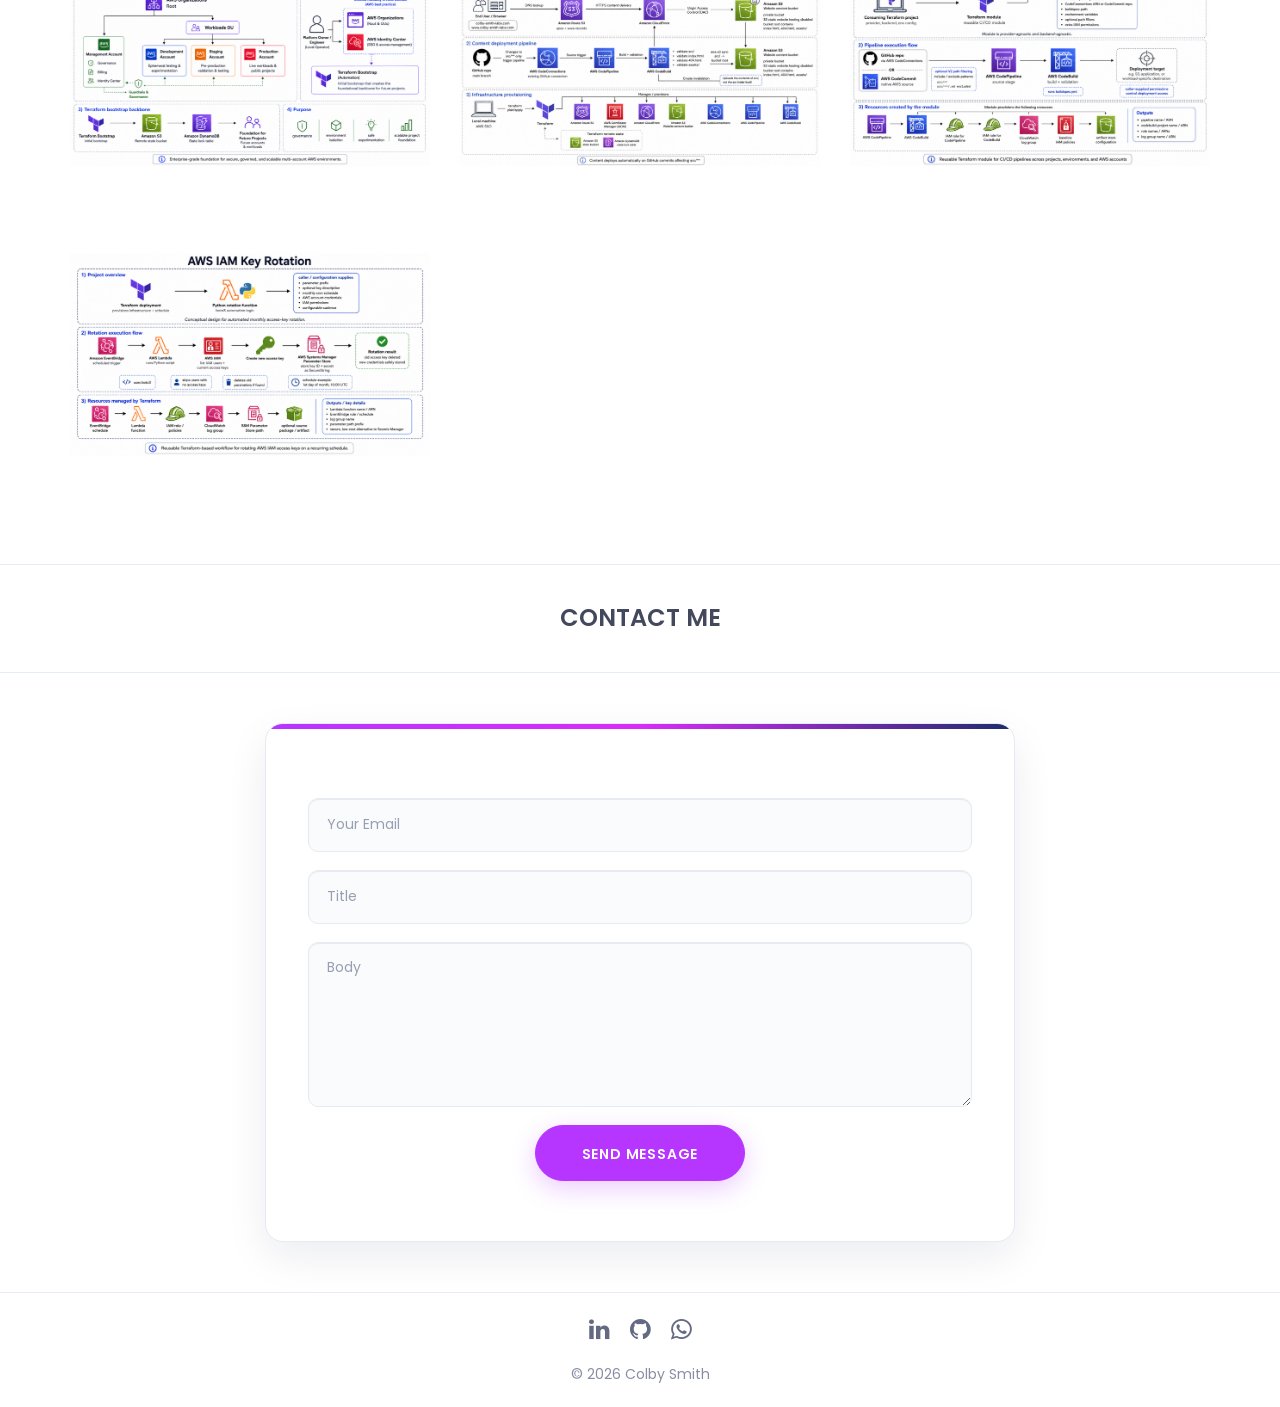
==== commit a7d67019: "Update index.html - Added contact me form section" ====
--- a/src/index.html
+++ b/src/index.html
@@ -45,7 +45,6 @@
 						<ul class="nav navbar-nav navbar-right">
 							<li class="smooth-menu"><a href="#about">about me</a></li>
 							<li class="smooth-menu"><a href="#experience">experience</a></li>
-							<li class="smooth-menu"><a href="#skills">skills</a></li>
 							<li class="smooth-menu"><a href="#certifications">certifications</a></li>
 							<li class="smooth-menu"><a href="#education">education</a></li>
 							<li class="smooth-menu"><a href="#projects">projects</a></li>
@@ -432,26 +431,31 @@
 		<div class="container">
 			<div class="contact-content text-center">
 				<div class="row">
-					<div class="col-md-12">
-						<div class="single-contact-box">
-							<div class="contact-adress">
-								<div class="contact-add-head">
-									<h3>Colby Smith</h3>
-									<p>DevOps Engineer</p>
-								</div>
-
-								<div class="contact-add-info">
-									<div class="single-contact-add-info">
-										<h3>phone</h3>
-										<p><a href="tel:+447938955910">+44 7938 955910</a></p>
-									</div>
-
-									<div class="single-contact-add-info">
-										<h3>email</h3>
-										<p><a href="mailto:colbysmith99@hotmail.com">colbysmith99@hotmail.com</a></p>
-									</div>
-								</div>
-							</div>
+					<div class="col-md-offset-2 col-md-8">
+						<div class="single-contact-box contact-form-box">
+							<div class="contact-form-head">
+							</div>
+							<form action="https://formsubmit.co/colbysmith99@hotmail.com" method="POST" class="contact-form">
+								<input type="hidden" name="_subject" value="New portfolio contact form submission">
+								<input type="hidden" name="_template" value="table">
+								<input type="hidden" name="_captcha" value="false">
+
+								<div class="form-group">
+									<input type="email" name="email" class="form-control" placeholder="Your Email" required>
+								</div>
+
+								<div class="form-group">
+									<input type="text" name="title" class="form-control" placeholder="Title" required>
+								</div>
+
+								<div class="form-group">
+									<textarea name="message" class="form-control" rows="6" placeholder="Body" required></textarea>
+								</div>
+
+								<div class="form-group">
+									<button type="submit" class="contact-btn">send message</button>
+								</div>
+							</form>
 						</div>
 					</div>
 				</div>
--- a/src/assets/css/style.css
+++ b/src/assets/css/style.css
@@ -824,4 +824,103 @@
     to {
         bottom: 7px;
     }
-}+}
+
+.contact-form-box {
+max-width: 760px;
+margin: 0 auto;
+padding: 42px;
+background: #fff;
+border: 1px solid #e5ebf2;
+border-radius: 18px;
+box-shadow: 0 15px 40px rgba(14, 25, 80, .08);
+position: relative;
+overflow: hidden;
+}
+
+.contact-form-box::before {
+content: "";
+position: absolute;
+top: 0;
+left: 0;
+width: 100%;
+height: 5px;
+background: linear-gradient(90deg, #b636ff, #d92cf9, #1f2c6c);
+}
+
+.contact-form-head {
+margin-bottom: 32px;
+}
+
+.contact-form-head h3 {
+font-size: 26px;
+font-weight: 600;
+color: #3c4258;
+text-transform: none;
+margin-bottom: 10px;
+}
+
+.contact-form-head p {
+max-width: 520px;
+margin: 0 auto;
+color: #999fb3;
+font-size: 15px;
+line-height: 1.8;
+}
+
+.contact-form .form-group {
+margin-bottom: 18px;
+}
+
+.contact-form .form-control {
+width: 100%;
+min-height: 54px;
+padding: 14px 18px;
+border: 1px solid #e5ebf2;
+border-radius: 10px;
+background: #f9fbfd;
+color: #43485c;
+font-size: 14px;
+font-family: 'Poppins', sans-serif;
+transition: .3s;
+}
+
+.contact-form textarea.form-control {
+min-height: 165px;
+resize: vertical;
+}
+
+.contact-form .form-control::placeholder {
+color: #999fb3;
+}
+
+.contact-form .form-control:focus {
+background: #fff;
+border-color: #b636ff;
+box-shadow: 0 8px 22px rgba(182, 54, 255, .12);
+}
+
+.contact-btn {
+width: 210px;
+height: 56px;
+line-height: 56px;
+border-radius: 30px;
+color: #fff;
+background: #b636ff;
+border: 1px solid #b636ff;
+font-size: 14px;
+font-weight: 600;
+text-transform: uppercase;
+letter-spacing: .8px;
+box-shadow: 0 8px 24px rgba(182, 54, 255, .25);
+transition: .3s;
+}
+
+.contact-btn:hover,
+.contact-btn:focus {
+color: #fff;
+background: #9f00ff;
+border-color: #9f00ff;
+box-shadow: 0 12px 30px rgba(159, 0, 255, .35);
+transform: translateY(-2px);
+}
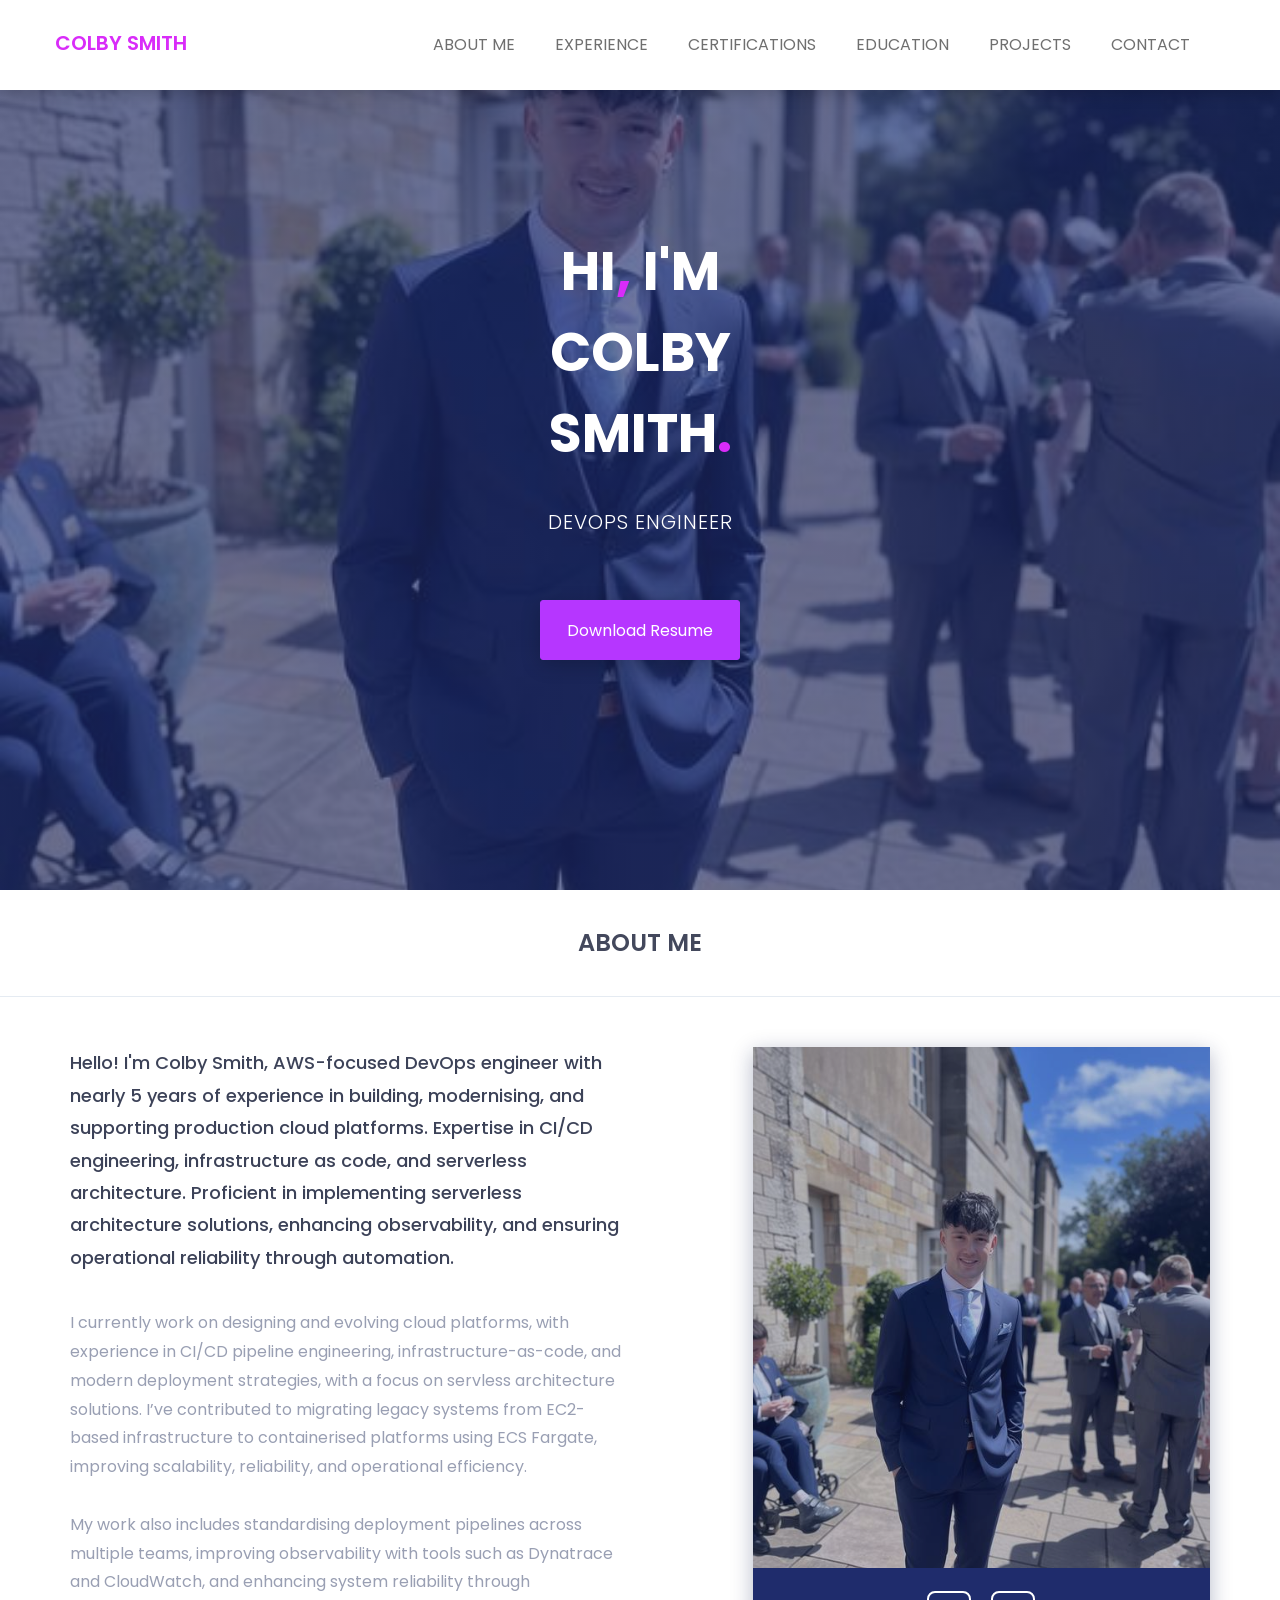
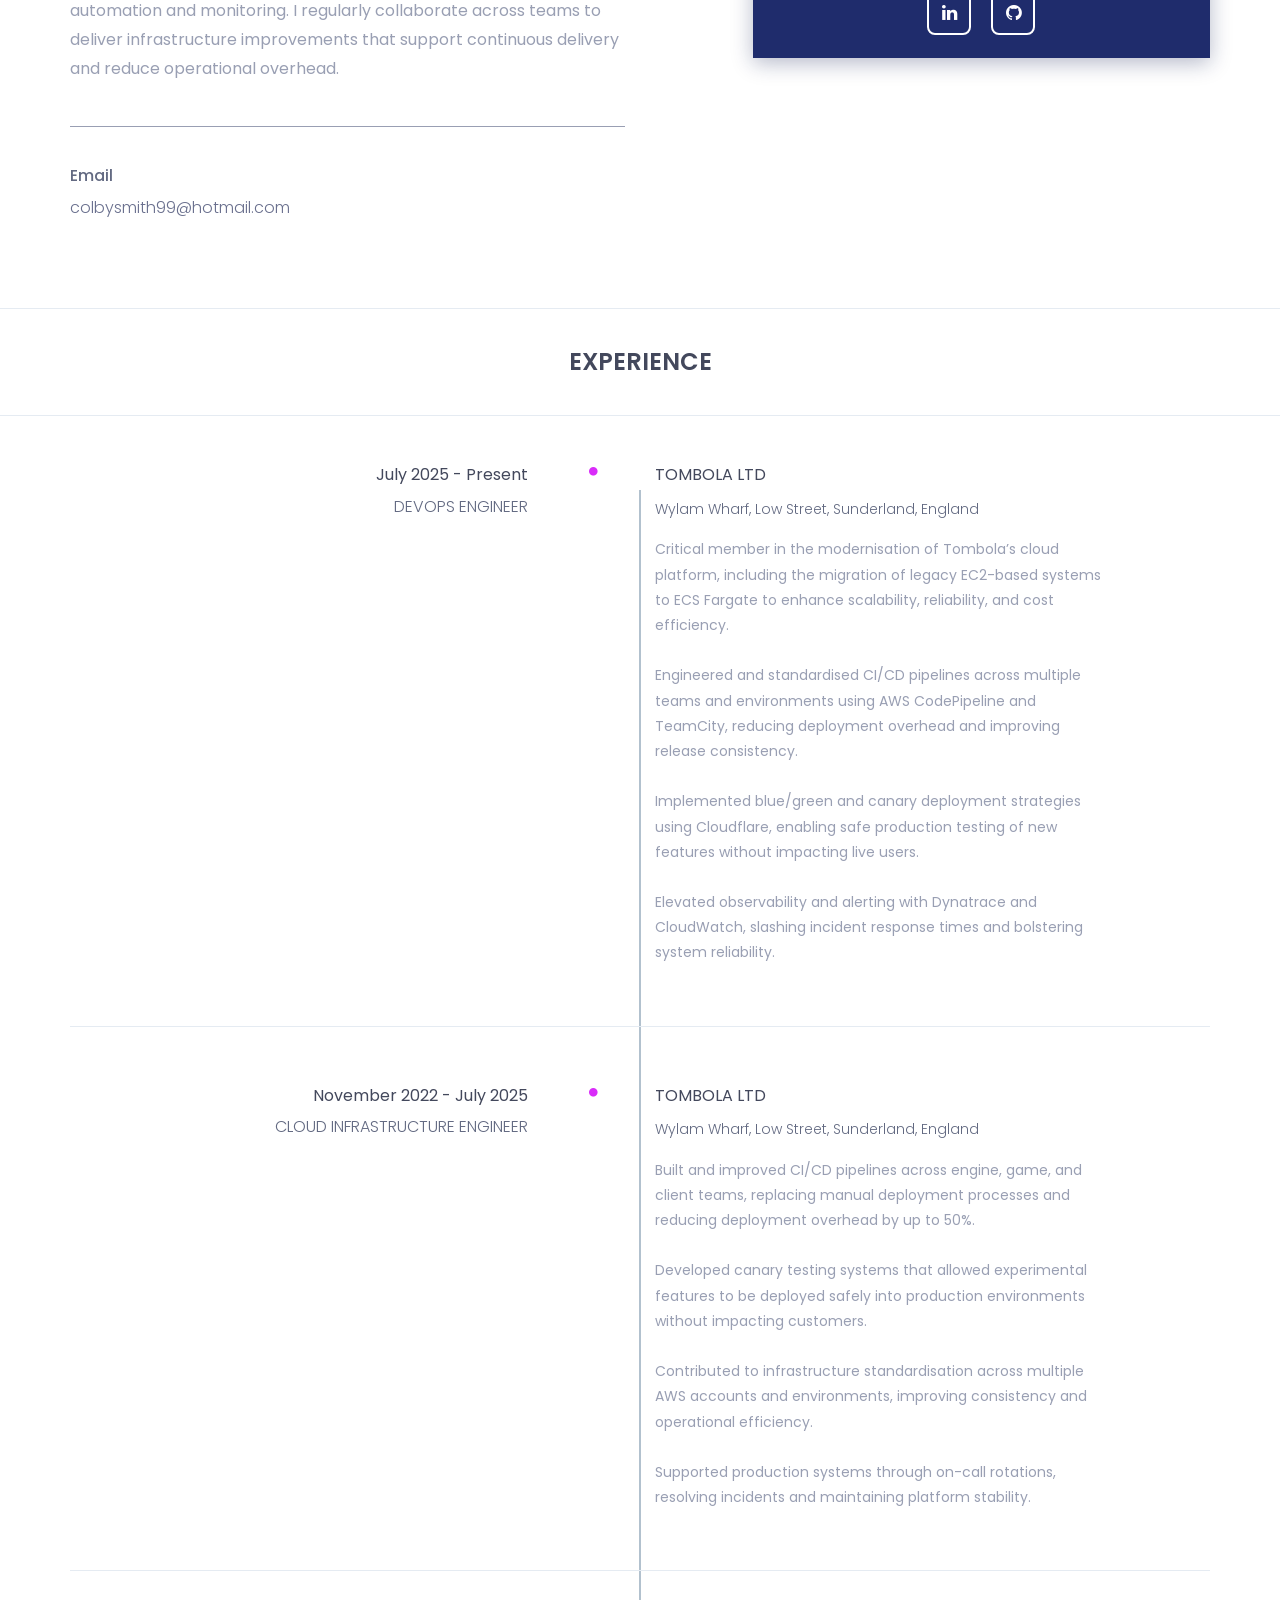
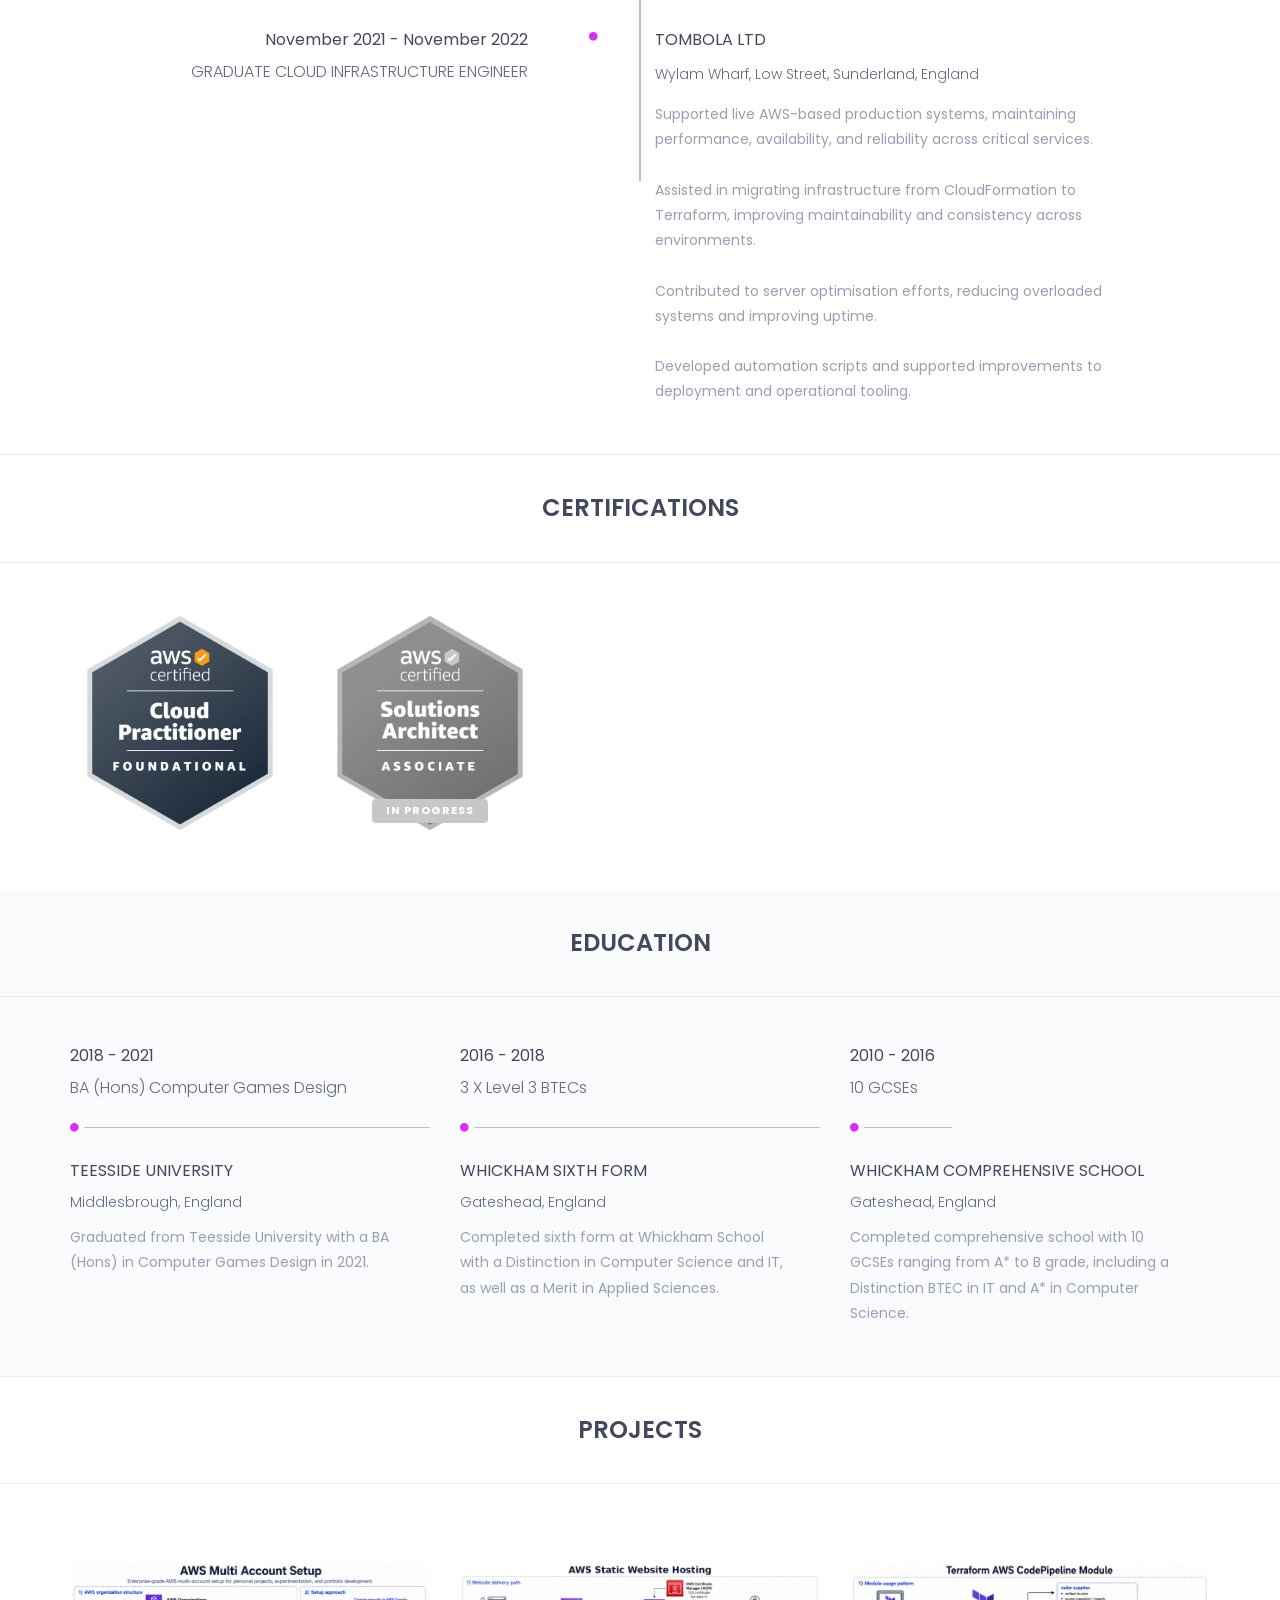
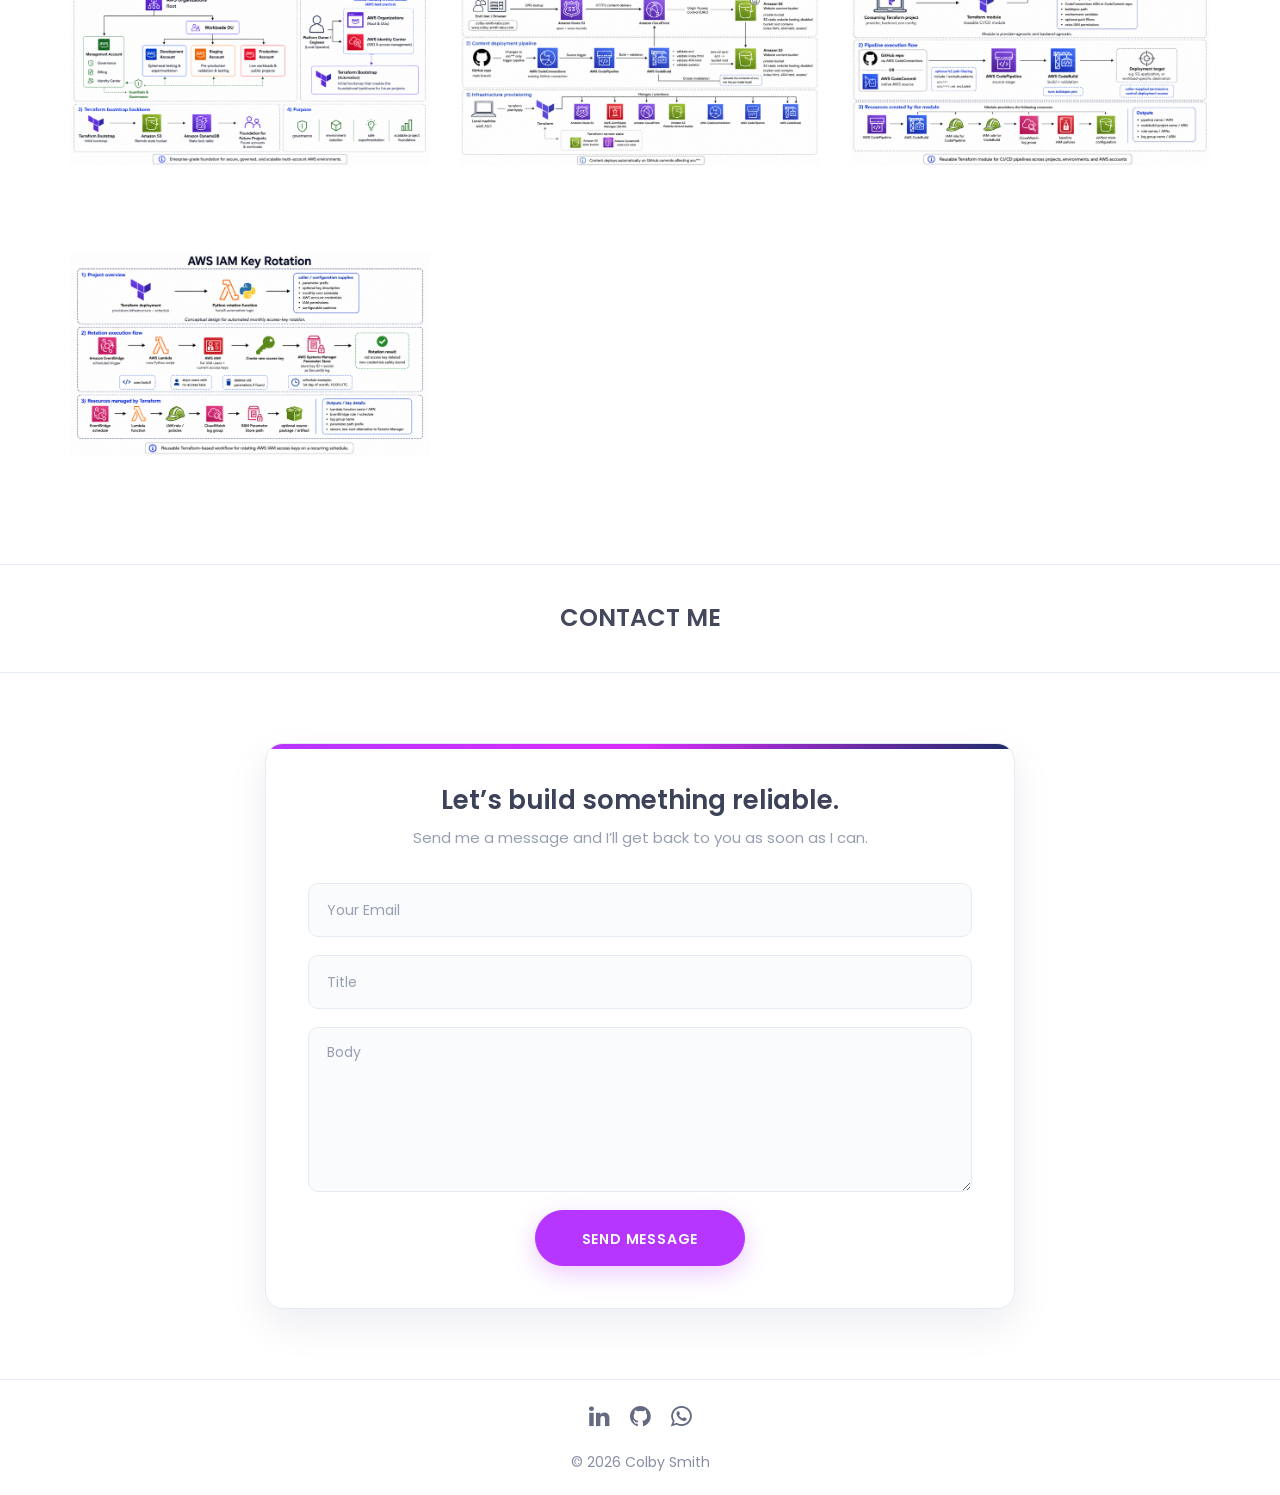
==== commit 522dd6f9: "Update index.html & style sheets - Fixed an issue with bootsrap loading before contact for styleshee" ====
--- a/src/index.html
+++ b/src/index.html
@@ -432,28 +432,31 @@
 			<div class="contact-content text-center">
 				<div class="row">
 					<div class="col-md-offset-2 col-md-8">
-						<div class="single-contact-box contact-form-box">
-							<div class="contact-form-head">
-							</div>
-							<form action="https://formsubmit.co/colbysmith99@hotmail.com" method="POST" class="contact-form">
+						<div class="portfolio-contact-card">
+							<div class="portfolio-contact-head">
+								<h3>Let’s build something reliable.</h3>
+								<p>Send me a message and I’ll get back to you as soon as I can.</p>
+							</div>
+
+							<form action="https://formsubmit.co/colbysmith99@hotmail.com" method="POST" class="portfolio-contact-form">
 								<input type="hidden" name="_subject" value="New portfolio contact form submission">
 								<input type="hidden" name="_template" value="table">
 								<input type="hidden" name="_captcha" value="false">
 
-								<div class="form-group">
-									<input type="email" name="email" class="form-control" placeholder="Your Email" required>
-								</div>
-
-								<div class="form-group">
-									<input type="text" name="title" class="form-control" placeholder="Title" required>
-								</div>
-
-								<div class="form-group">
-									<textarea name="message" class="form-control" rows="6" placeholder="Body" required></textarea>
-								</div>
-
-								<div class="form-group">
-									<button type="submit" class="contact-btn">send message</button>
+								<div class="portfolio-contact-field">
+									<input type="email" name="email" class="portfolio-contact-input" placeholder="Your Email" required>
+								</div>
+
+								<div class="portfolio-contact-field">
+									<input type="text" name="title" class="portfolio-contact-input" placeholder="Title" required>
+								</div>
+
+								<div class="portfolio-contact-field">
+									<textarea name="message" class="portfolio-contact-textarea" rows="6" placeholder="Body" required></textarea>
+								</div>
+
+								<div class="portfolio-contact-field portfolio-contact-submit">
+									<button type="submit" class="portfolio-contact-button">send message</button>
 								</div>
 							</form>
 						</div>
--- a/src/assets/css/style.css
+++ b/src/assets/css/style.css
@@ -706,49 +706,134 @@
 }
 
 .contact {
-    padding: 0;
-    border-top: 1px solid #e5ebf2;
+padding: 0;
+border-top: 1px solid #e5ebf2;
 }
 
 .contact-content {
-    padding: 50px 0;
-}
-
-.contact-add-head h3 {
-    font-size: 24px;
-    color: #3c4258;
-}
-
-.contact-add-head p {
-    font-size: 16px;
-    text-transform: capitalize;
-    color: #636a82;
-    font-weight: 300;
-    margin-top: 6px;
-}
-
-.contact-add-info {
-    margin: 20px 0;
-}
-
-.single-contact-add-info {
-    margin-bottom: 26px;
-}
-
-.single-contact-add-info:last-child {
-    margin-bottom: 0;
-}
-
-.single-contact-add-info h3 {
-    color: #636a82;
-    font-weight: 500;
-}
-
-.single-contact-add-info p {
-    color: #999fb3;
-    font-size: 16px;
-    margin-top: 8px;
-}
+padding: 70px 0;
+}
+
+.portfolio-contact-card {
+max-width: 760px;
+margin: 0 auto;
+padding: 42px;
+background: #fff;
+border: 1px solid #e5ebf2;
+border-radius: 18px;
+box-shadow: 0 15px 40px rgba(14, 25, 80, .08);
+position: relative;
+overflow: hidden;
+}
+
+.portfolio-contact-card::before {
+content: "";
+position: absolute;
+top: 0;
+left: 0;
+width: 100%;
+height: 5px;
+background: linear-gradient(90deg, #b636ff, #d92cf9, #1f2c6c);
+}
+
+.portfolio-contact-head {
+margin-bottom: 32px;
+}
+
+.portfolio-contact-head h3 {
+font-size: 26px;
+font-weight: 600;
+color: #3c4258;
+text-transform: none;
+margin-bottom: 10px;
+}
+
+.portfolio-contact-head p {
+max-width: 520px;
+margin: 0 auto;
+color: #999fb3;
+font-size: 15px;
+line-height: 1.8;
+}
+
+.portfolio-contact-form {
+width: 100%;
+}
+
+.portfolio-contact-field {
+margin-bottom: 18px;
+}
+
+.portfolio-contact-input,
+.portfolio-contact-textarea {
+display: block;
+width: 100%;
+padding: 14px 18px;
+border: 1px solid #e5ebf2;
+border-radius: 10px;
+background: #f9fbfd;
+color: #43485c;
+font-size: 14px;
+font-family: 'Poppins', sans-serif;
+box-shadow: none;
+outline: none;
+transition: .3s;
+}
+
+.portfolio-contact-input {
+min-height: 54px;
+}
+
+.portfolio-contact-textarea {
+min-height: 165px;
+resize: vertical;
+}
+
+.portfolio-contact-input::placeholder,
+.portfolio-contact-textarea::placeholder {
+color: #999fb3;
+}
+
+.portfolio-contact-input:focus,
+.portfolio-contact-textarea:focus {
+background: #fff;
+border-color: #b636ff;
+box-shadow: 0 8px 22px rgba(182, 54, 255, .12);
+}
+
+.portfolio-contact-submit {
+margin-bottom: 0;
+}
+
+.portfolio-contact-button {
+display: inline-block;
+width: 210px;
+height: 56px;
+line-height: 56px;
+padding: 0;
+border-radius: 30px;
+color: #fff;
+background: #b636ff;
+border: 1px solid #b636ff;
+font-size: 14px;
+font-weight: 600;
+font-family: 'Poppins', sans-serif;
+text-transform: uppercase;
+letter-spacing: .8px;
+box-shadow: 0 8px 24px rgba(182, 54, 255, .25);
+transition: .3s;
+cursor: pointer;
+}
+
+.portfolio-contact-button:hover,
+.portfolio-contact-button:focus {
+color: #fff;
+background: #9f00ff;
+border-color: #9f00ff;
+box-shadow: 0 12px 30px rgba(159, 0, 255, .35);
+transform: translateY(-2px);
+}
+
 
 .hm-foot-icon {
     padding: 20px 0 0;
@@ -825,102 +910,3 @@
         bottom: 7px;
     }
 }
-
-.contact-form-box {
-max-width: 760px;
-margin: 0 auto;
-padding: 42px;
-background: #fff;
-border: 1px solid #e5ebf2;
-border-radius: 18px;
-box-shadow: 0 15px 40px rgba(14, 25, 80, .08);
-position: relative;
-overflow: hidden;
-}
-
-.contact-form-box::before {
-content: "";
-position: absolute;
-top: 0;
-left: 0;
-width: 100%;
-height: 5px;
-background: linear-gradient(90deg, #b636ff, #d92cf9, #1f2c6c);
-}
-
-.contact-form-head {
-margin-bottom: 32px;
-}
-
-.contact-form-head h3 {
-font-size: 26px;
-font-weight: 600;
-color: #3c4258;
-text-transform: none;
-margin-bottom: 10px;
-}
-
-.contact-form-head p {
-max-width: 520px;
-margin: 0 auto;
-color: #999fb3;
-font-size: 15px;
-line-height: 1.8;
-}
-
-.contact-form .form-group {
-margin-bottom: 18px;
-}
-
-.contact-form .form-control {
-width: 100%;
-min-height: 54px;
-padding: 14px 18px;
-border: 1px solid #e5ebf2;
-border-radius: 10px;
-background: #f9fbfd;
-color: #43485c;
-font-size: 14px;
-font-family: 'Poppins', sans-serif;
-transition: .3s;
-}
-
-.contact-form textarea.form-control {
-min-height: 165px;
-resize: vertical;
-}
-
-.contact-form .form-control::placeholder {
-color: #999fb3;
-}
-
-.contact-form .form-control:focus {
-background: #fff;
-border-color: #b636ff;
-box-shadow: 0 8px 22px rgba(182, 54, 255, .12);
-}
-
-.contact-btn {
-width: 210px;
-height: 56px;
-line-height: 56px;
-border-radius: 30px;
-color: #fff;
-background: #b636ff;
-border: 1px solid #b636ff;
-font-size: 14px;
-font-weight: 600;
-text-transform: uppercase;
-letter-spacing: .8px;
-box-shadow: 0 8px 24px rgba(182, 54, 255, .25);
-transition: .3s;
-}
-
-.contact-btn:hover,
-.contact-btn:focus {
-color: #fff;
-background: #9f00ff;
-border-color: #9f00ff;
-box-shadow: 0 12px 30px rgba(159, 0, 255, .35);
-transform: translateY(-2px);
-}
--- a/src/assets/css/responsive.css
+++ b/src/assets/css/responsive.css
@@ -115,4 +115,44 @@
     .skill-level {
         min-width: auto;
     }
-}+}
+@media screen and (max-width: 767px) {
+    .contact-form-box {
+    padding: 32px 22px;
+    border-radius: 14px;
+    }
+
+    .contact-form-head h3 {
+        font-size: 22px;
+    }
+
+    .contact-form-head p {
+        font-size: 14px;
+    }
+
+    .contact-btn {
+        width: 100%;
+    }
+}
+@media screen and (max-width: 767px) {
+    .contact-content {
+    padding: 50px 0;
+    }
+
+    .portfolio-contact-card {
+        padding: 32px 22px;
+        border-radius: 14px;
+    }
+
+    .portfolio-contact-head h3 {
+        font-size: 22px;
+    }
+
+    .portfolio-contact-head p {
+        font-size: 14px;
+    }
+
+    .portfolio-contact-button {
+        width: 100%;
+    }
+}
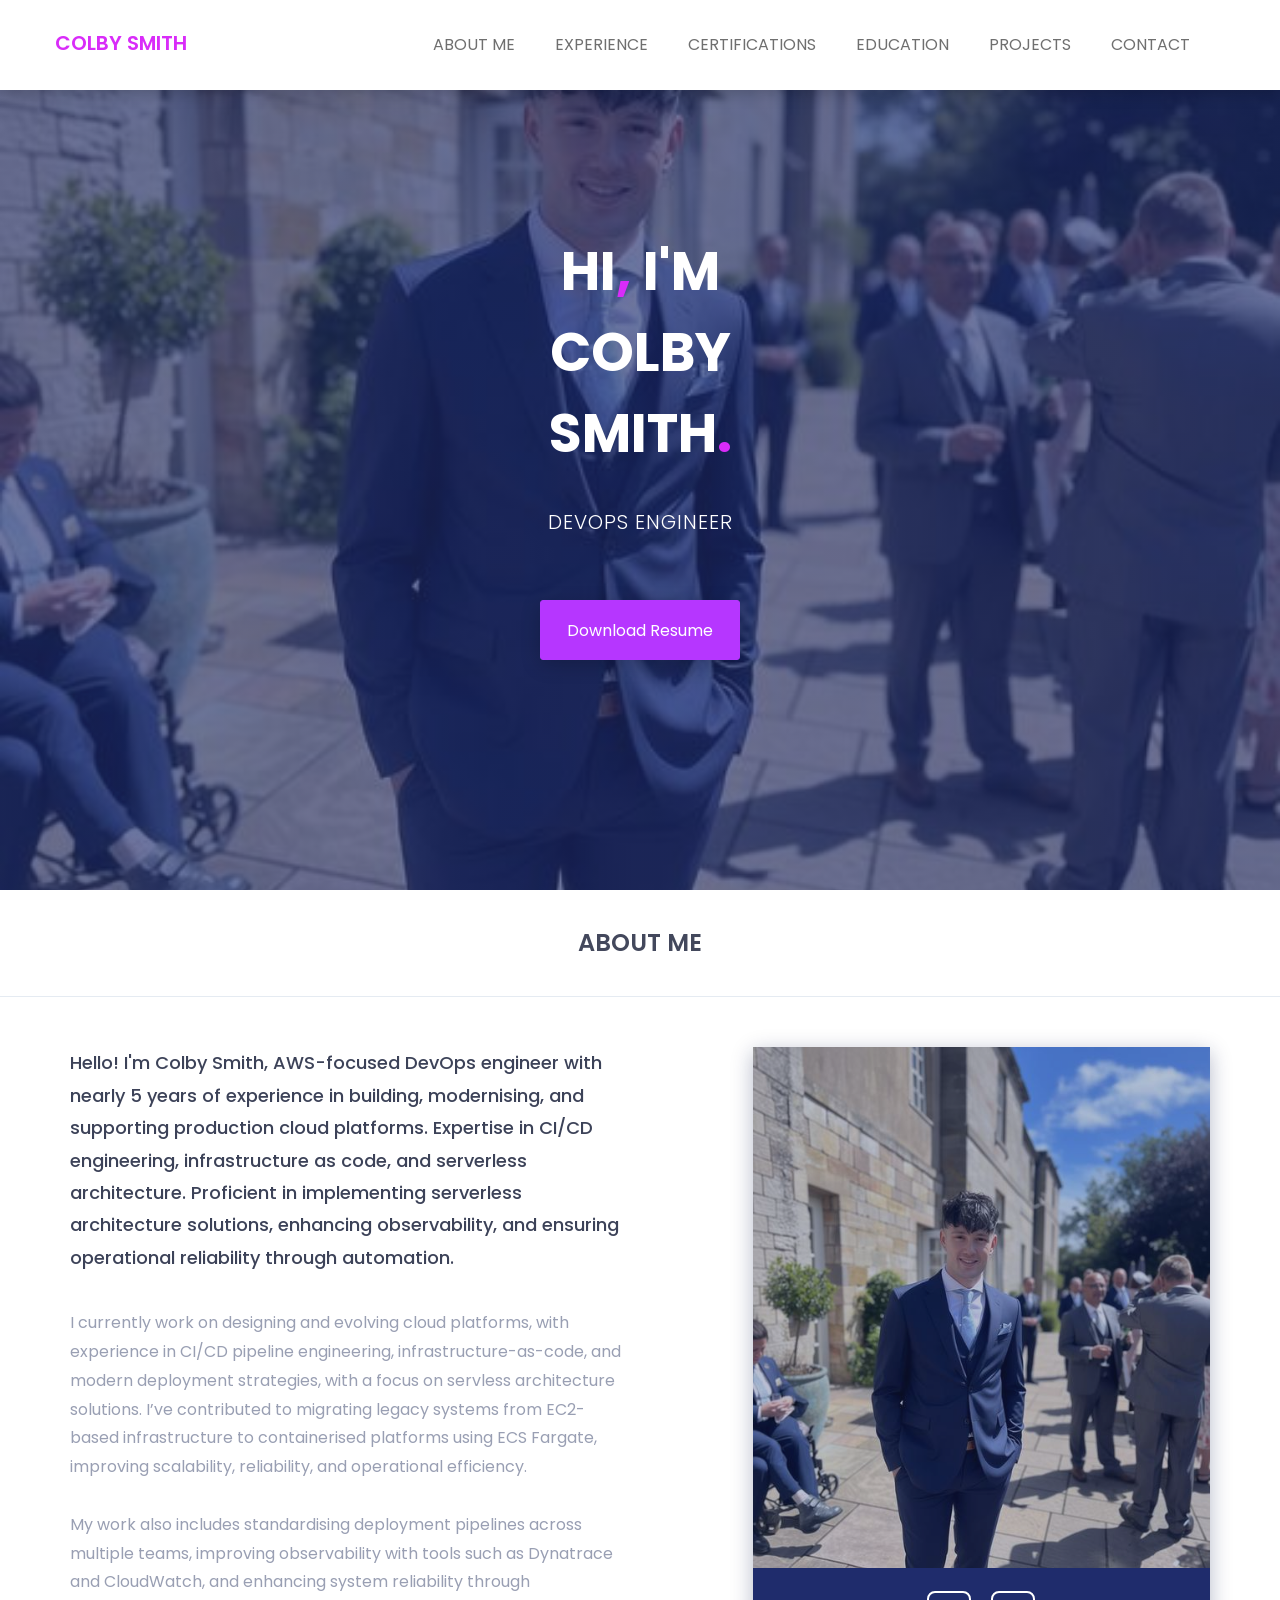
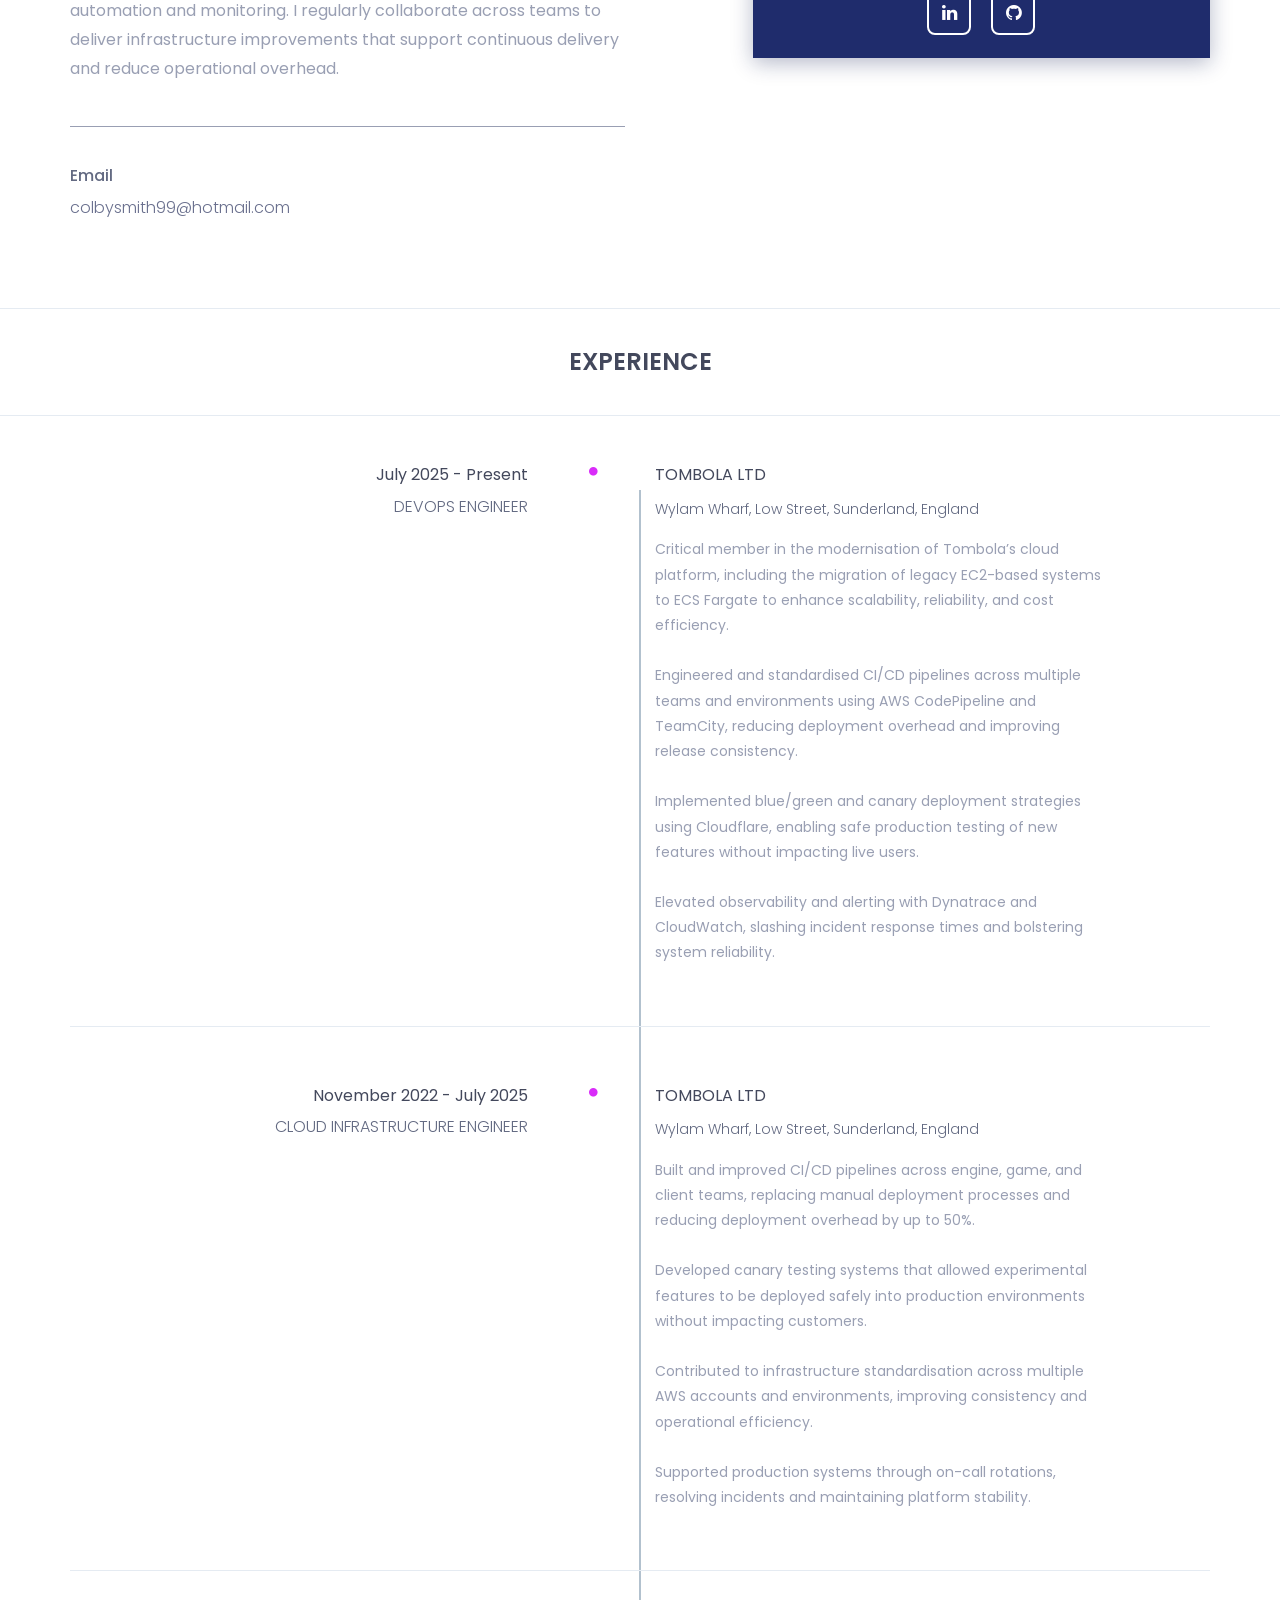
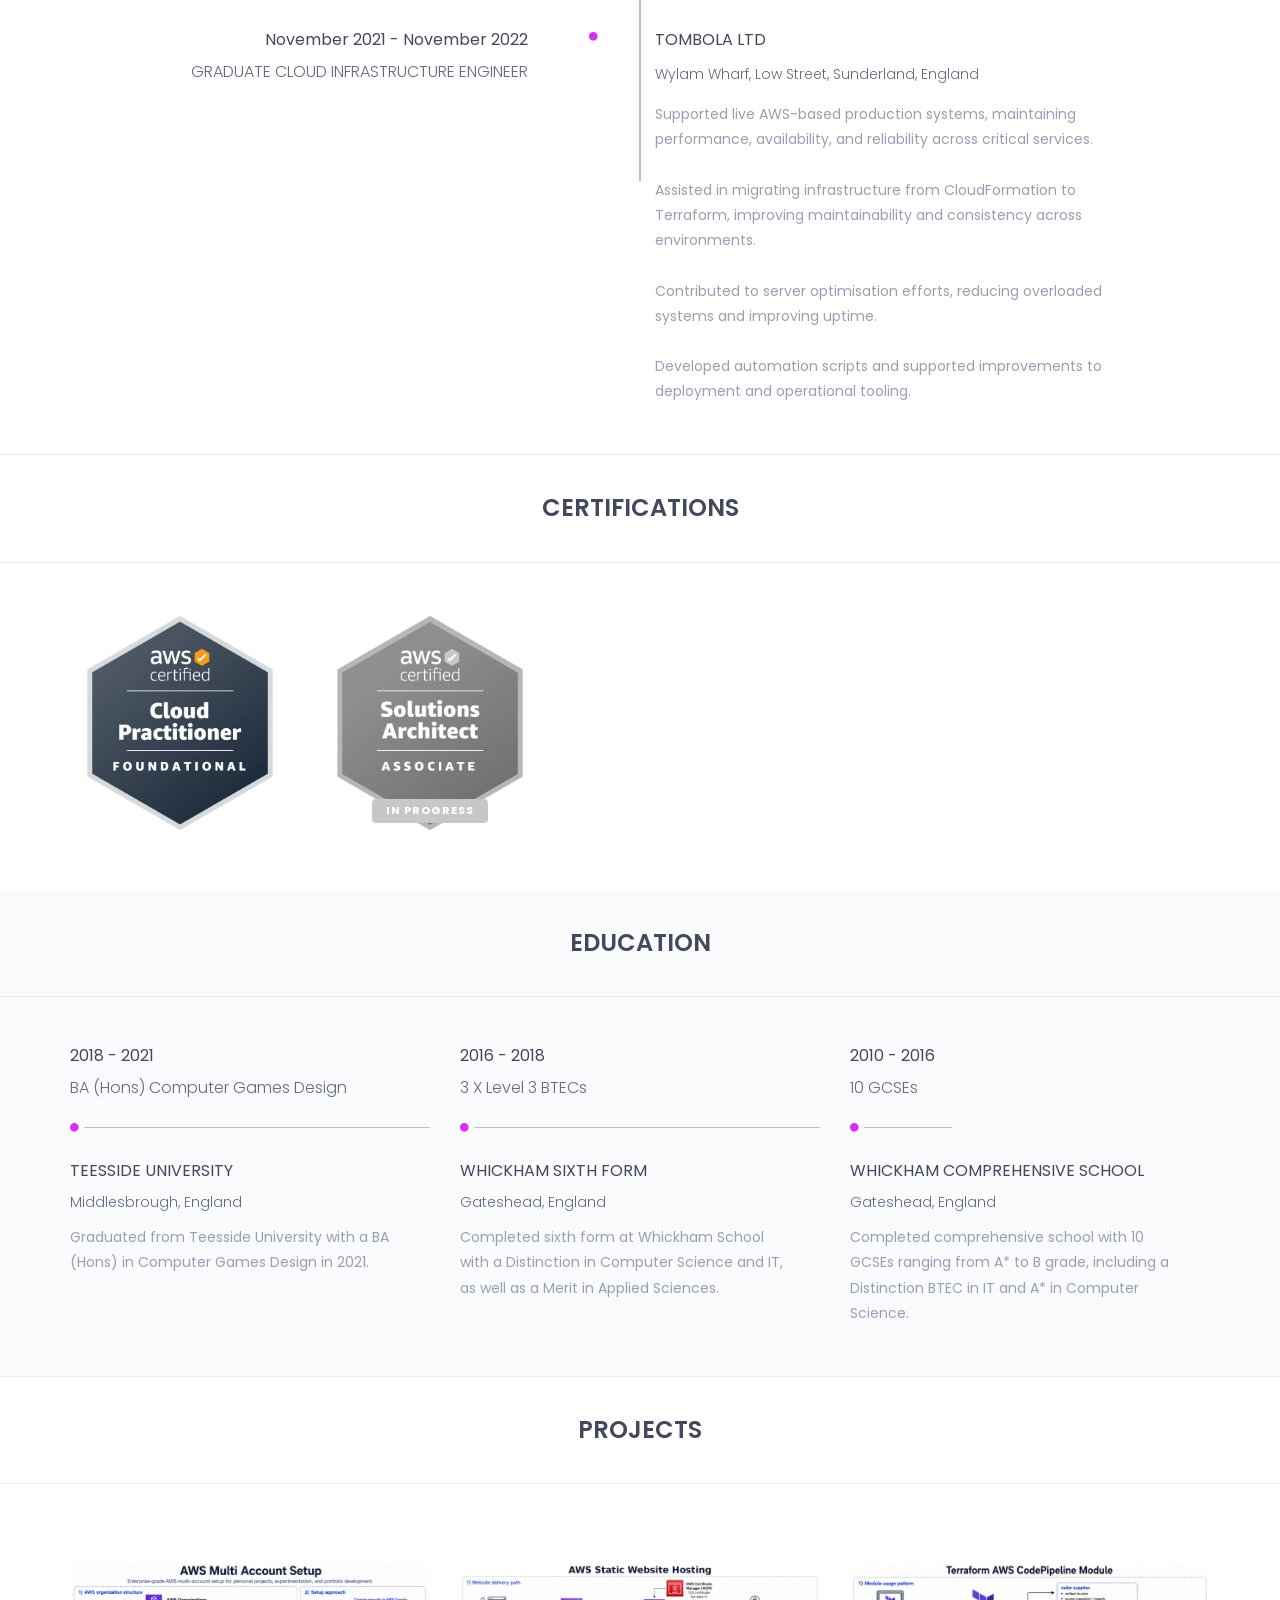
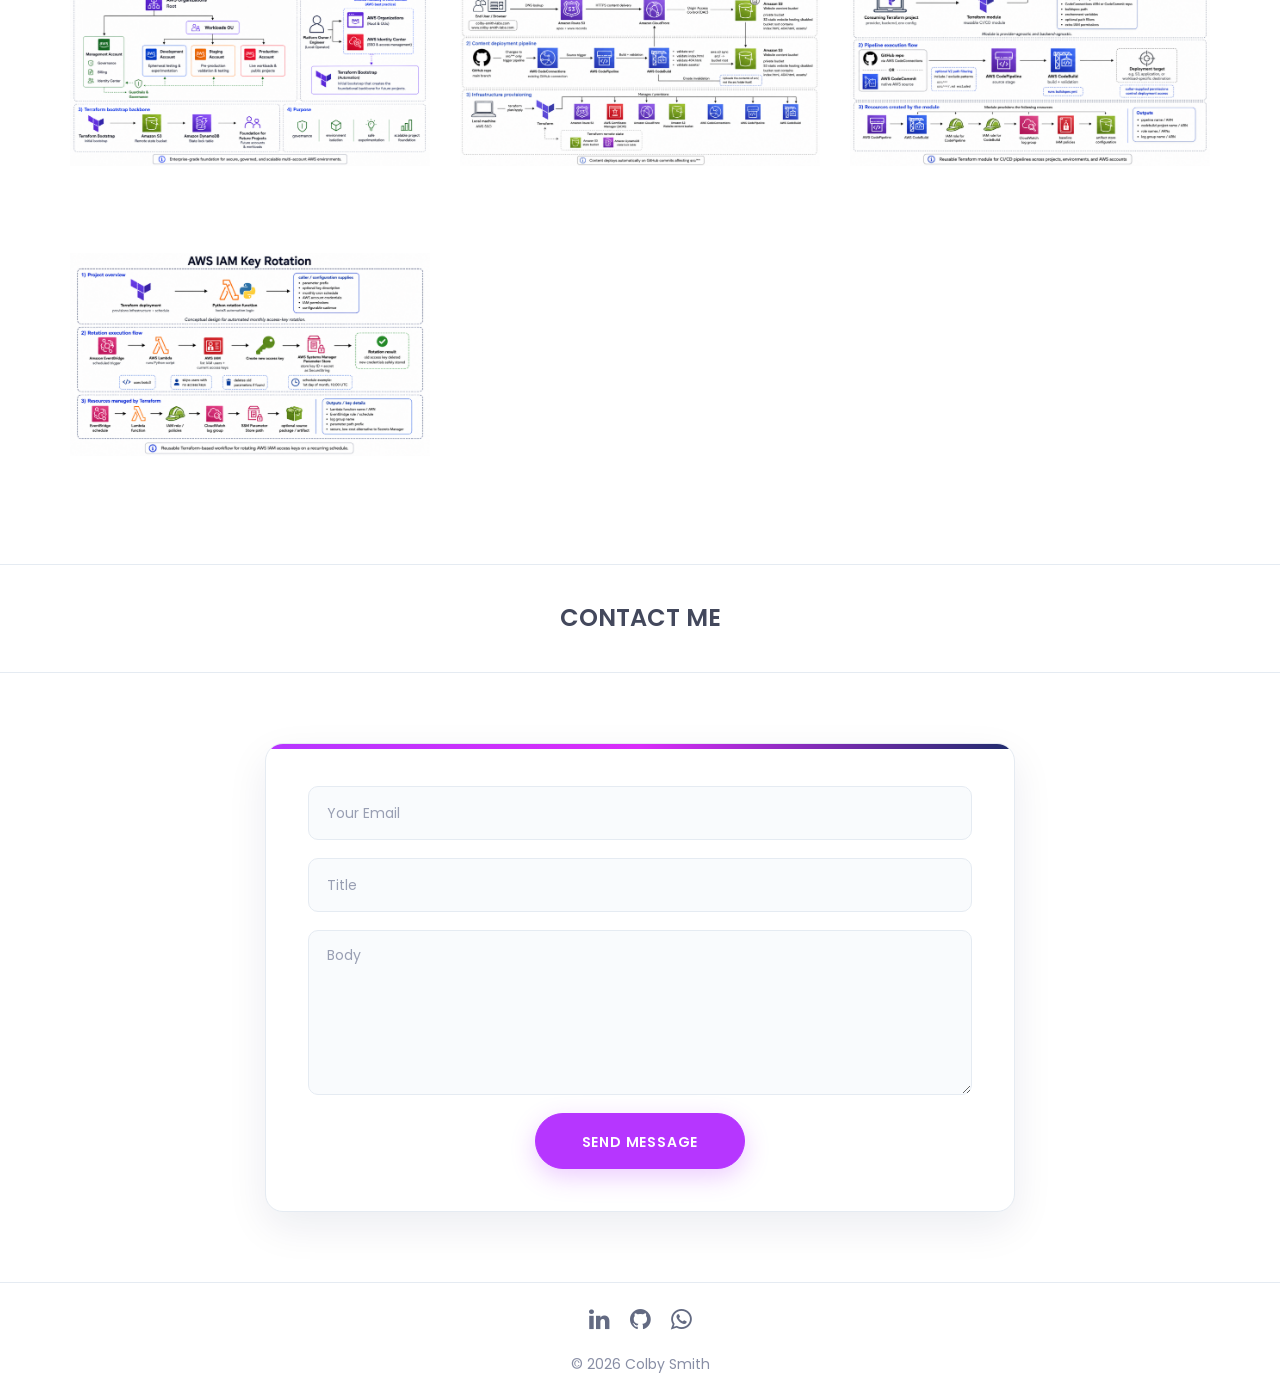
==== commit 2f0082cd: "update style.css & index.html - removed contact headers - replaced old style with new style" ====
--- a/src/index.html
+++ b/src/index.html
@@ -434,8 +434,8 @@
 					<div class="col-md-offset-2 col-md-8">
 						<div class="portfolio-contact-card">
 							<div class="portfolio-contact-head">
-								<h3>Let’s build something reliable.</h3>
-								<p>Send me a message and I’ll get back to you as soon as I can.</p>
+								<h3></h3>
+								<p></p>
 							</div>
 
 							<form action="https://formsubmit.co/colbysmith99@hotmail.com" method="POST" class="portfolio-contact-form">
--- a/src/assets/css/style.css
+++ b/src/assets/css/style.css
@@ -714,8 +714,11 @@
 padding: 70px 0;
 }
 
-.portfolio-contact-card {
+#contact .portfolio-contact-card,
+#contact .contact-form-box,
+#contact .single-contact-box {
 max-width: 760px;
+width: 100%;
 margin: 0 auto;
 padding: 42px;
 background: #fff;
@@ -726,7 +729,9 @@
 overflow: hidden;
 }
 
-.portfolio-contact-card::before {
+#contact .portfolio-contact-card::before,
+#contact .contact-form-box::before,
+#contact .single-contact-box::before {
 content: "";
 position: absolute;
 top: 0;
@@ -736,38 +741,28 @@
 background: linear-gradient(90deg, #b636ff, #d92cf9, #1f2c6c);
 }
 
-.portfolio-contact-head {
-margin-bottom: 32px;
-}
-
-.portfolio-contact-head h3 {
-font-size: 26px;
-font-weight: 600;
-color: #3c4258;
-text-transform: none;
-margin-bottom: 10px;
-}
-
-.portfolio-contact-head p {
-max-width: 520px;
-margin: 0 auto;
-color: #999fb3;
-font-size: 15px;
-line-height: 1.8;
-}
-
-.portfolio-contact-form {
+#contact .portfolio-contact-form,
+#contact .contact-form,
+#contact form {
 width: 100%;
 }
 
-.portfolio-contact-field {
+#contact .portfolio-contact-field,
+#contact .form-group {
+width: 100%;
 margin-bottom: 18px;
 }
 
-.portfolio-contact-input,
-.portfolio-contact-textarea {
+#contact .portfolio-contact-input,
+#contact .portfolio-contact-textarea,
+#contact .form-control,
+#contact input[type="email"],
+#contact input[type="text"],
+#contact textarea {
 display: block;
 width: 100%;
+max-width: 100%;
+min-height: 54px;
 padding: 14px 18px;
 border: 1px solid #e5ebf2;
 border-radius: 10px;
@@ -780,32 +775,38 @@
 transition: .3s;
 }
 
-.portfolio-contact-input {
-min-height: 54px;
-}
-
-.portfolio-contact-textarea {
+#contact .portfolio-contact-textarea,
+#contact textarea.form-control,
+#contact textarea {
 min-height: 165px;
 resize: vertical;
 }
 
-.portfolio-contact-input::placeholder,
-.portfolio-contact-textarea::placeholder {
+#contact .portfolio-contact-input::placeholder,
+#contact .portfolio-contact-textarea::placeholder,
+#contact .form-control::placeholder,
+#contact input::placeholder,
+#contact textarea::placeholder {
 color: #999fb3;
 }
 
-.portfolio-contact-input:focus,
-.portfolio-contact-textarea:focus {
+#contact .portfolio-contact-input:focus,
+#contact .portfolio-contact-textarea:focus,
+#contact .form-control:focus,
+#contact input:focus,
+#contact textarea:focus {
 background: #fff;
 border-color: #b636ff;
 box-shadow: 0 8px 22px rgba(182, 54, 255, .12);
 }
 
-.portfolio-contact-submit {
+#contact .portfolio-contact-submit {
 margin-bottom: 0;
 }
 
-.portfolio-contact-button {
+#contact .portfolio-contact-button,
+#contact .contact-btn,
+#contact button[type="submit"] {
 display: inline-block;
 width: 210px;
 height: 56px;
@@ -825,14 +826,19 @@
 cursor: pointer;
 }
 
-.portfolio-contact-button:hover,
-.portfolio-contact-button:focus {
+#contact .portfolio-contact-button:hover,
+#contact .portfolio-contact-button:focus,
+#contact .contact-btn:hover,
+#contact .contact-btn:focus,
+#contact button[type="submit"]:hover,
+#contact button[type="submit"]:focus {
 color: #fff;
 background: #9f00ff;
 border-color: #9f00ff;
 box-shadow: 0 12px 30px rgba(159, 0, 255, .35);
 transform: translateY(-2px);
 }
+
 
 
 .hm-foot-icon {
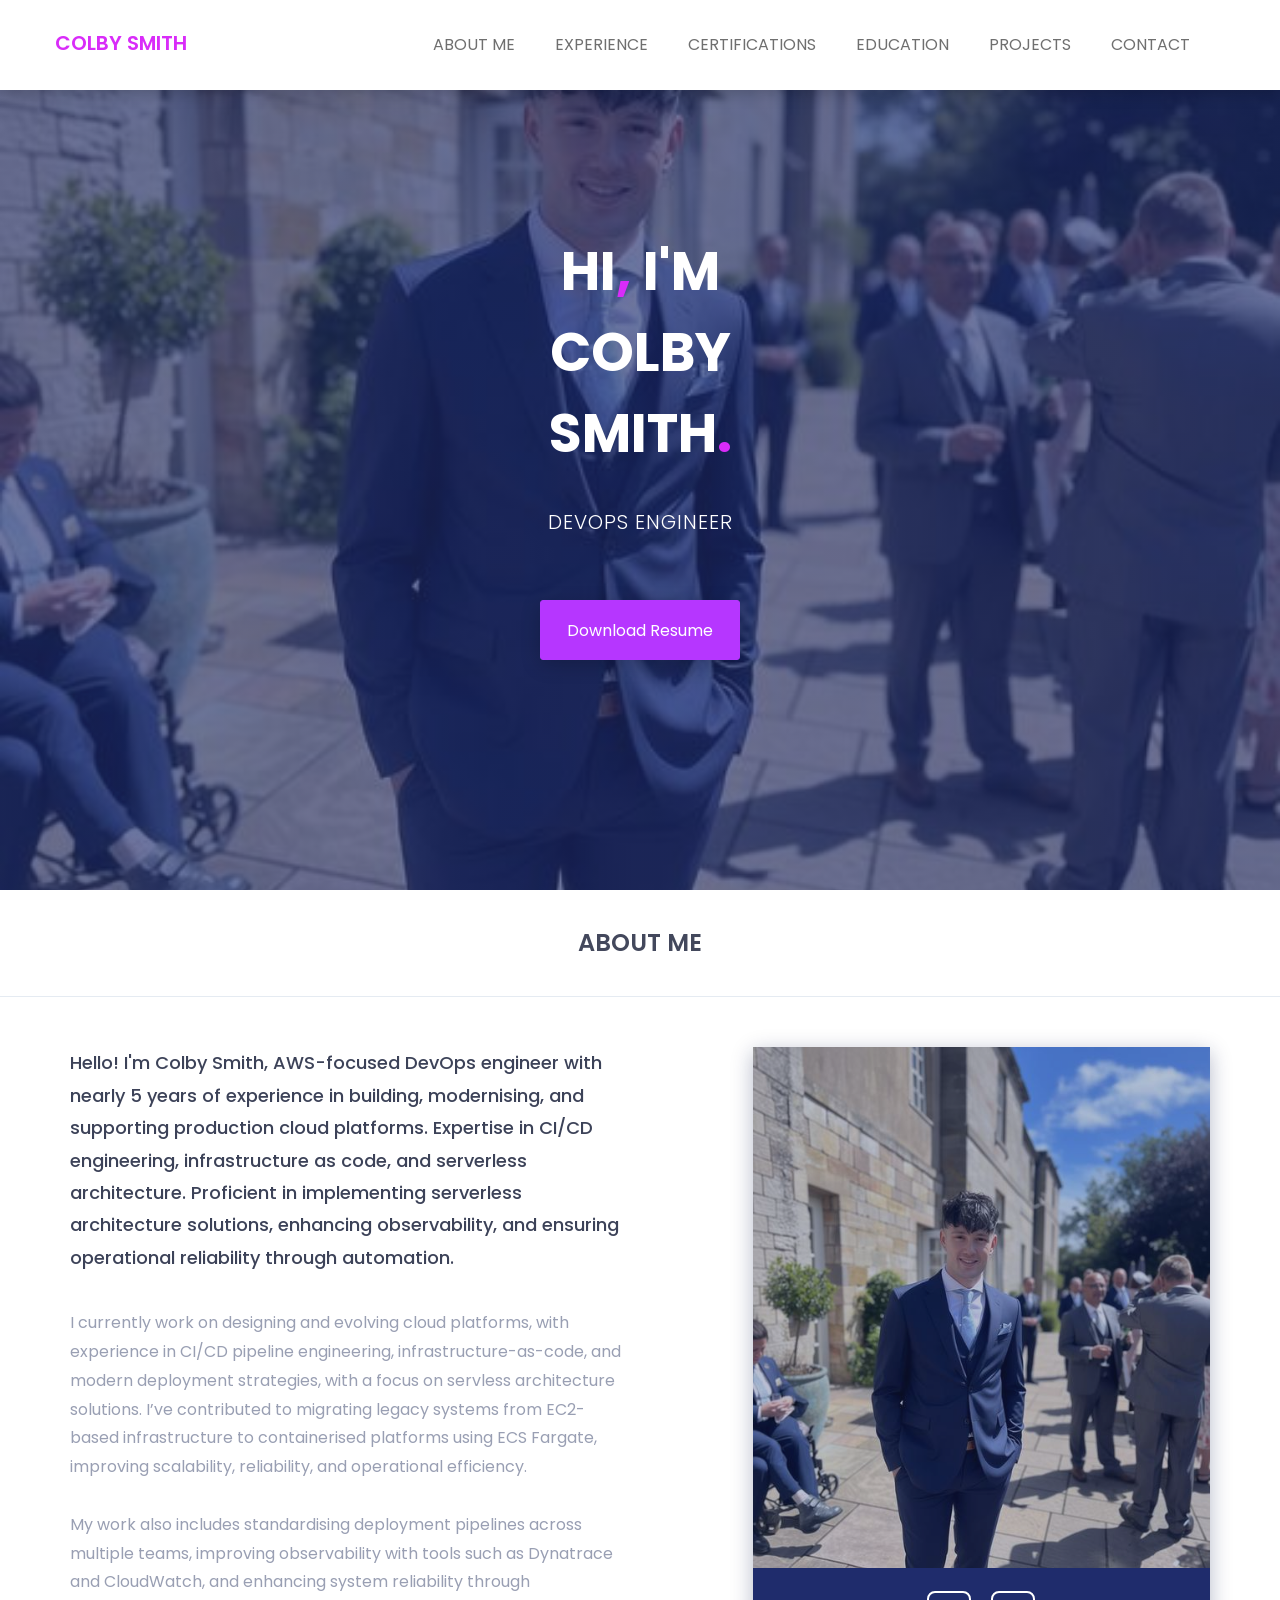
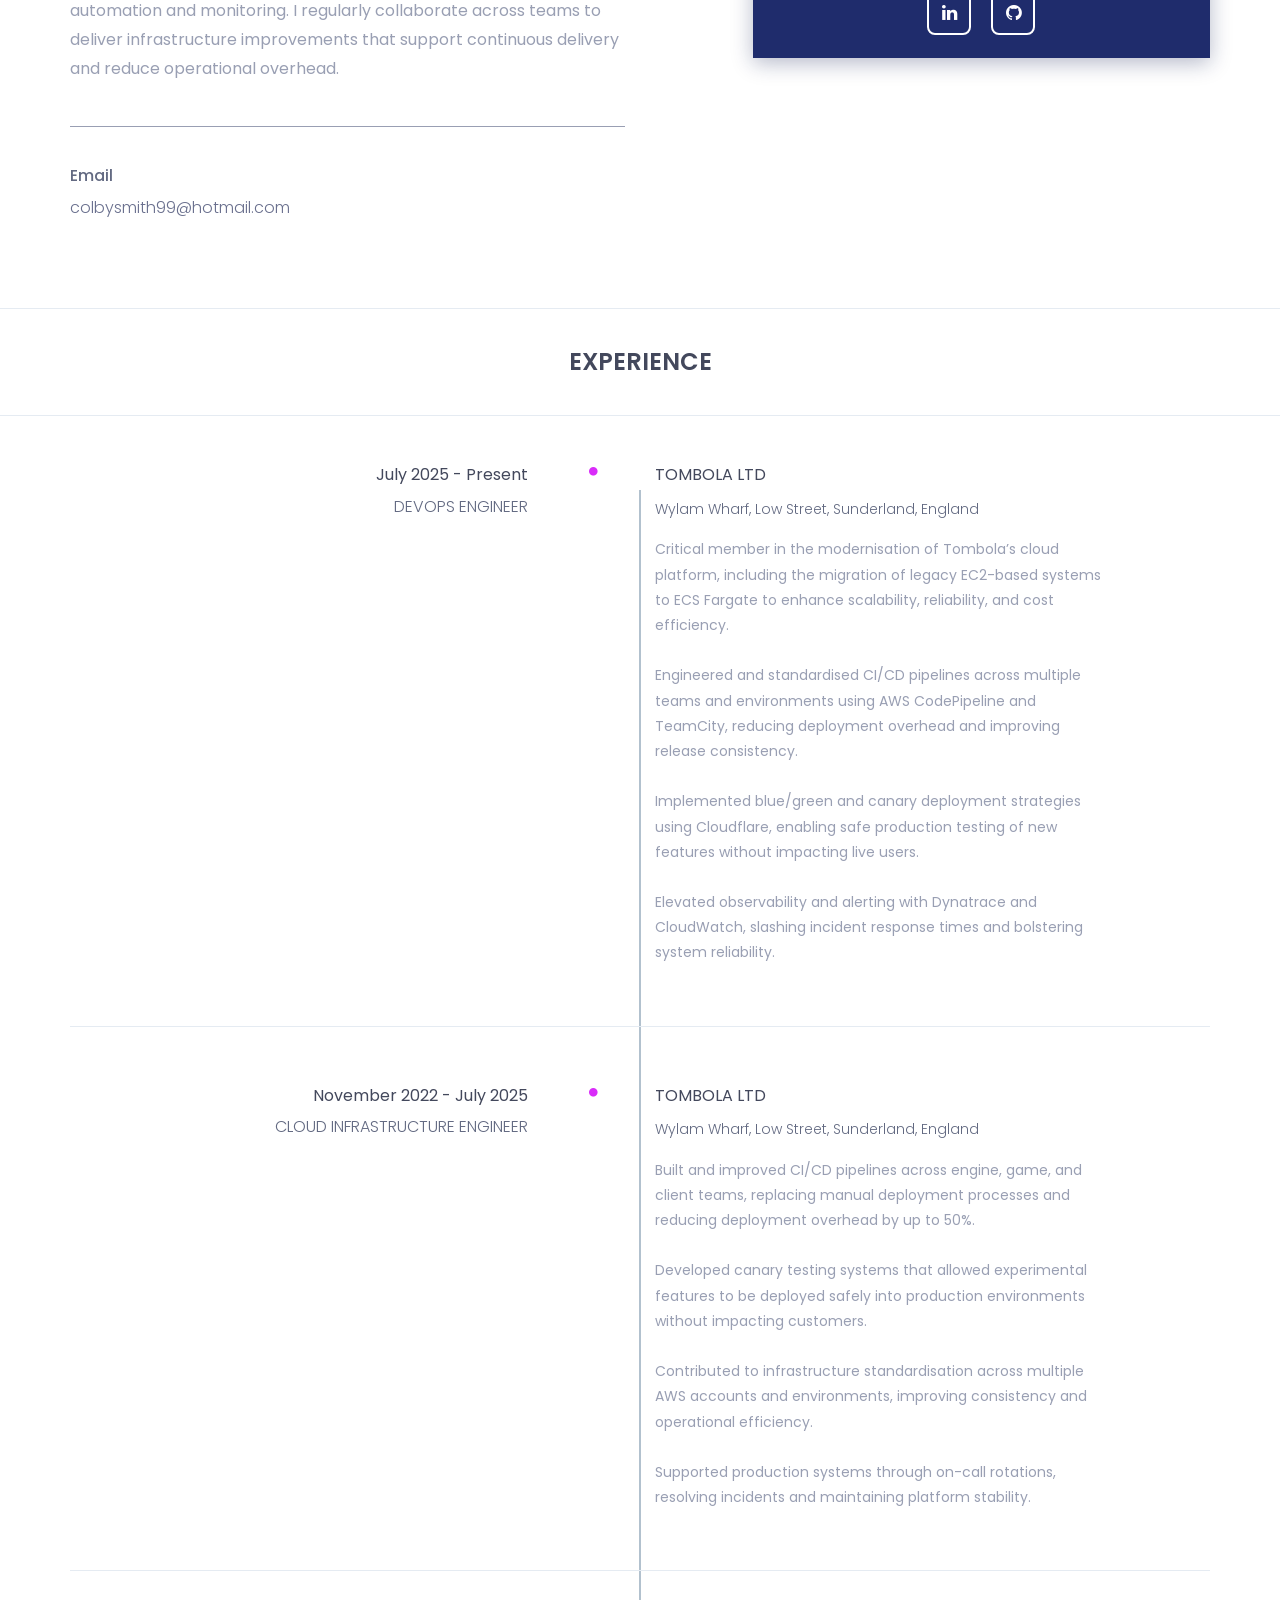
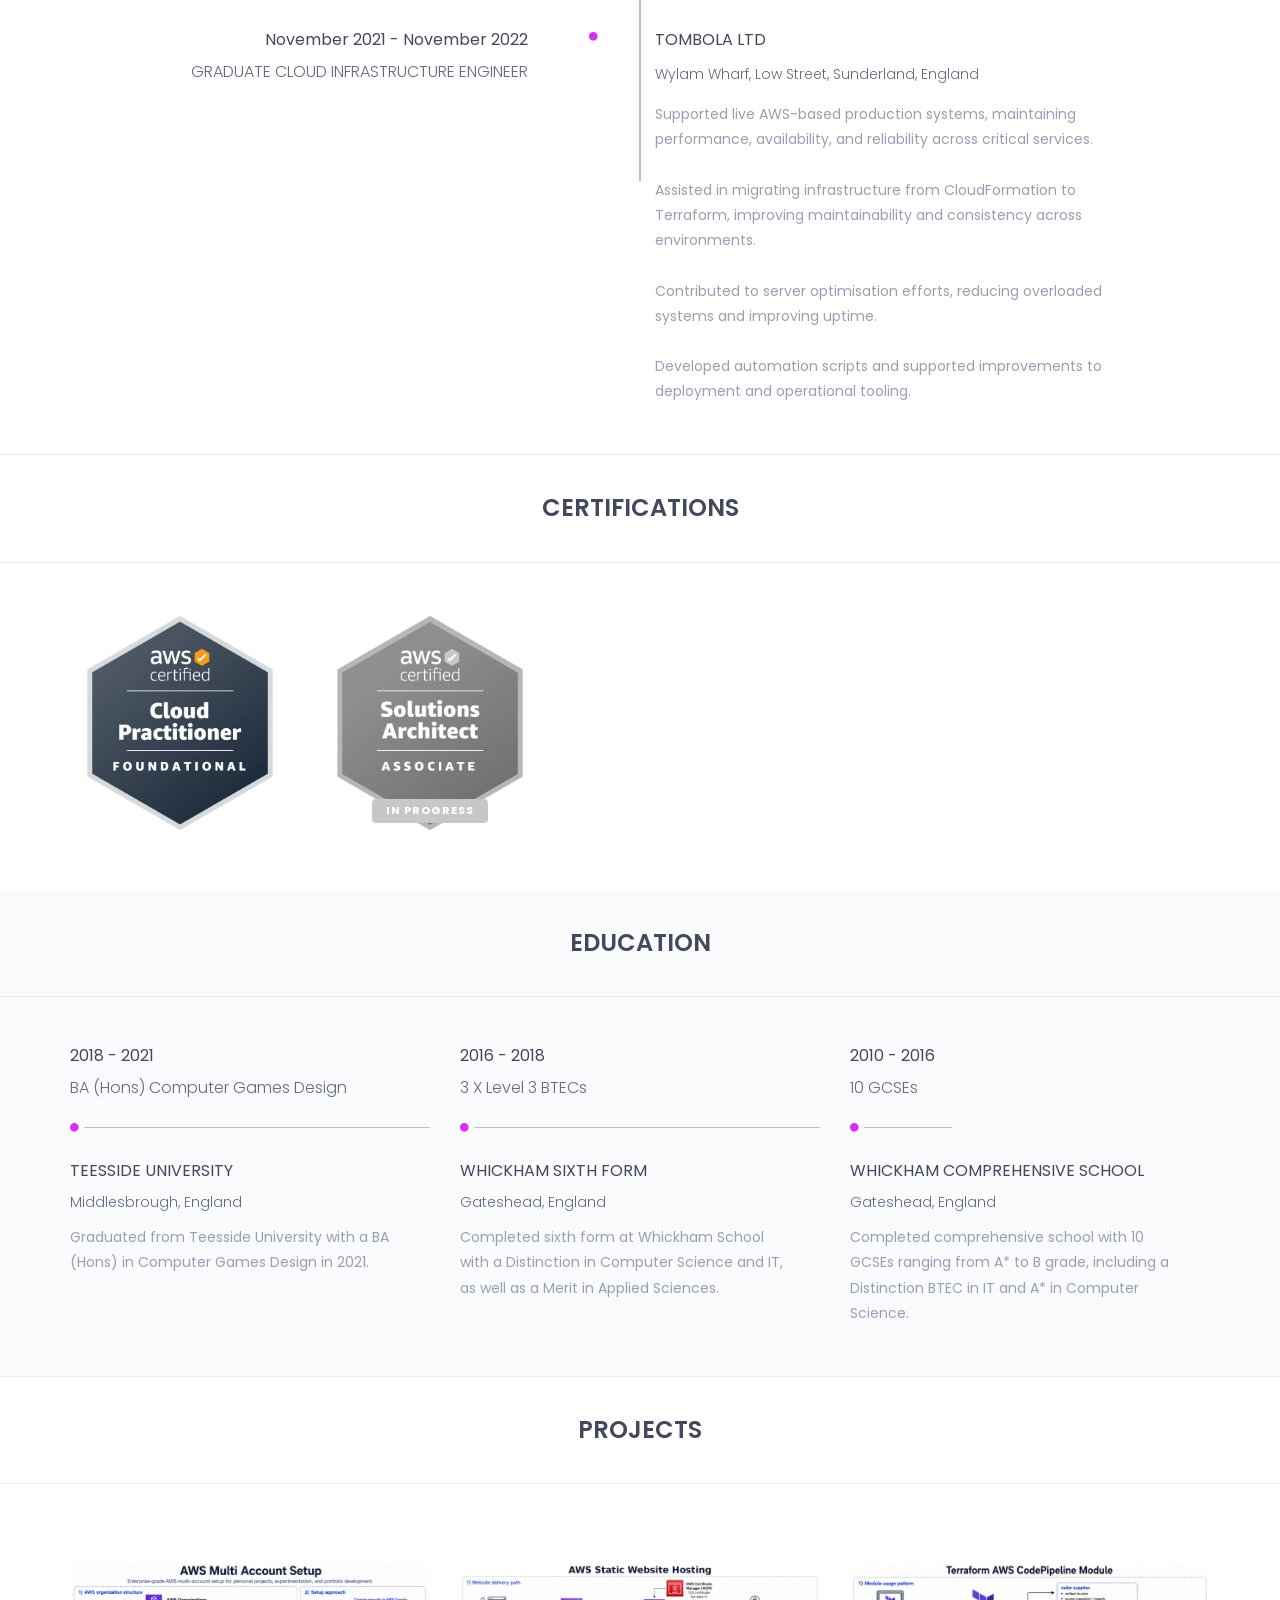
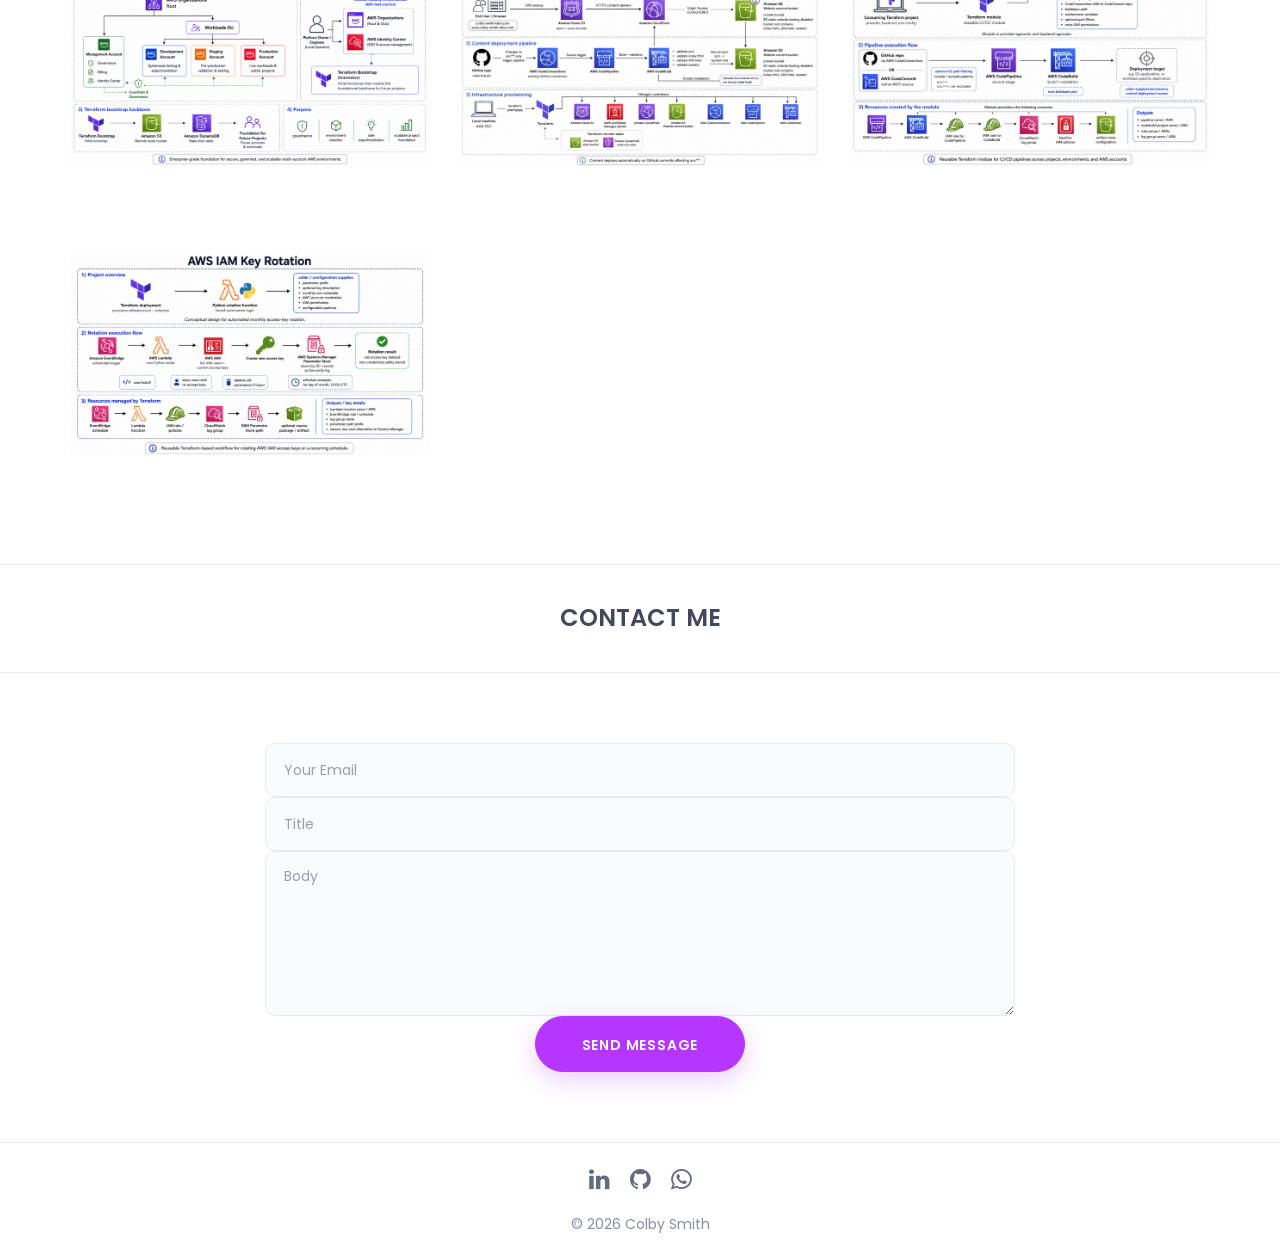
==== commit 5b818db8: "Update html" ====
--- a/src/index.html
+++ b/src/index.html
@@ -432,31 +432,26 @@
 			<div class="contact-content text-center">
 				<div class="row">
 					<div class="col-md-offset-2 col-md-8">
-						<div class="portfolio-contact-card">
-							<div class="portfolio-contact-head">
-								<h3></h3>
-								<p></p>
-							</div>
-
-							<form action="https://formsubmit.co/colbysmith99@hotmail.com" method="POST" class="portfolio-contact-form">
+						<div class="contact-card">
+							<form action="https://formsubmit.co/colbysmith99@hotmail.com" method="POST" class="contact-form">
 								<input type="hidden" name="_subject" value="New portfolio contact form submission">
 								<input type="hidden" name="_template" value="table">
 								<input type="hidden" name="_captcha" value="false">
 
-								<div class="portfolio-contact-field">
-									<input type="email" name="email" class="portfolio-contact-input" placeholder="Your Email" required>
-								</div>
-
-								<div class="portfolio-contact-field">
-									<input type="text" name="title" class="portfolio-contact-input" placeholder="Title" required>
-								</div>
-
-								<div class="portfolio-contact-field">
-									<textarea name="message" class="portfolio-contact-textarea" rows="6" placeholder="Body" required></textarea>
-								</div>
-
-								<div class="portfolio-contact-field portfolio-contact-submit">
-									<button type="submit" class="portfolio-contact-button">send message</button>
+								<div class="contact-field">
+									<input type="email" name="email" class="contact-input" placeholder="Your Email" required>
+								</div>
+
+								<div class="contact-field">
+									<input type="text" name="title" class="contact-input" placeholder="Title" required>
+								</div>
+
+								<div class="contact-field">
+									<textarea name="message" class="contact-textarea" rows="6" placeholder="Body" required></textarea>
+								</div>
+
+								<div class="contact-field contact-submit">
+									<button type="submit" class="contact-button">send message</button>
 								</div>
 							</form>
 						</div>
